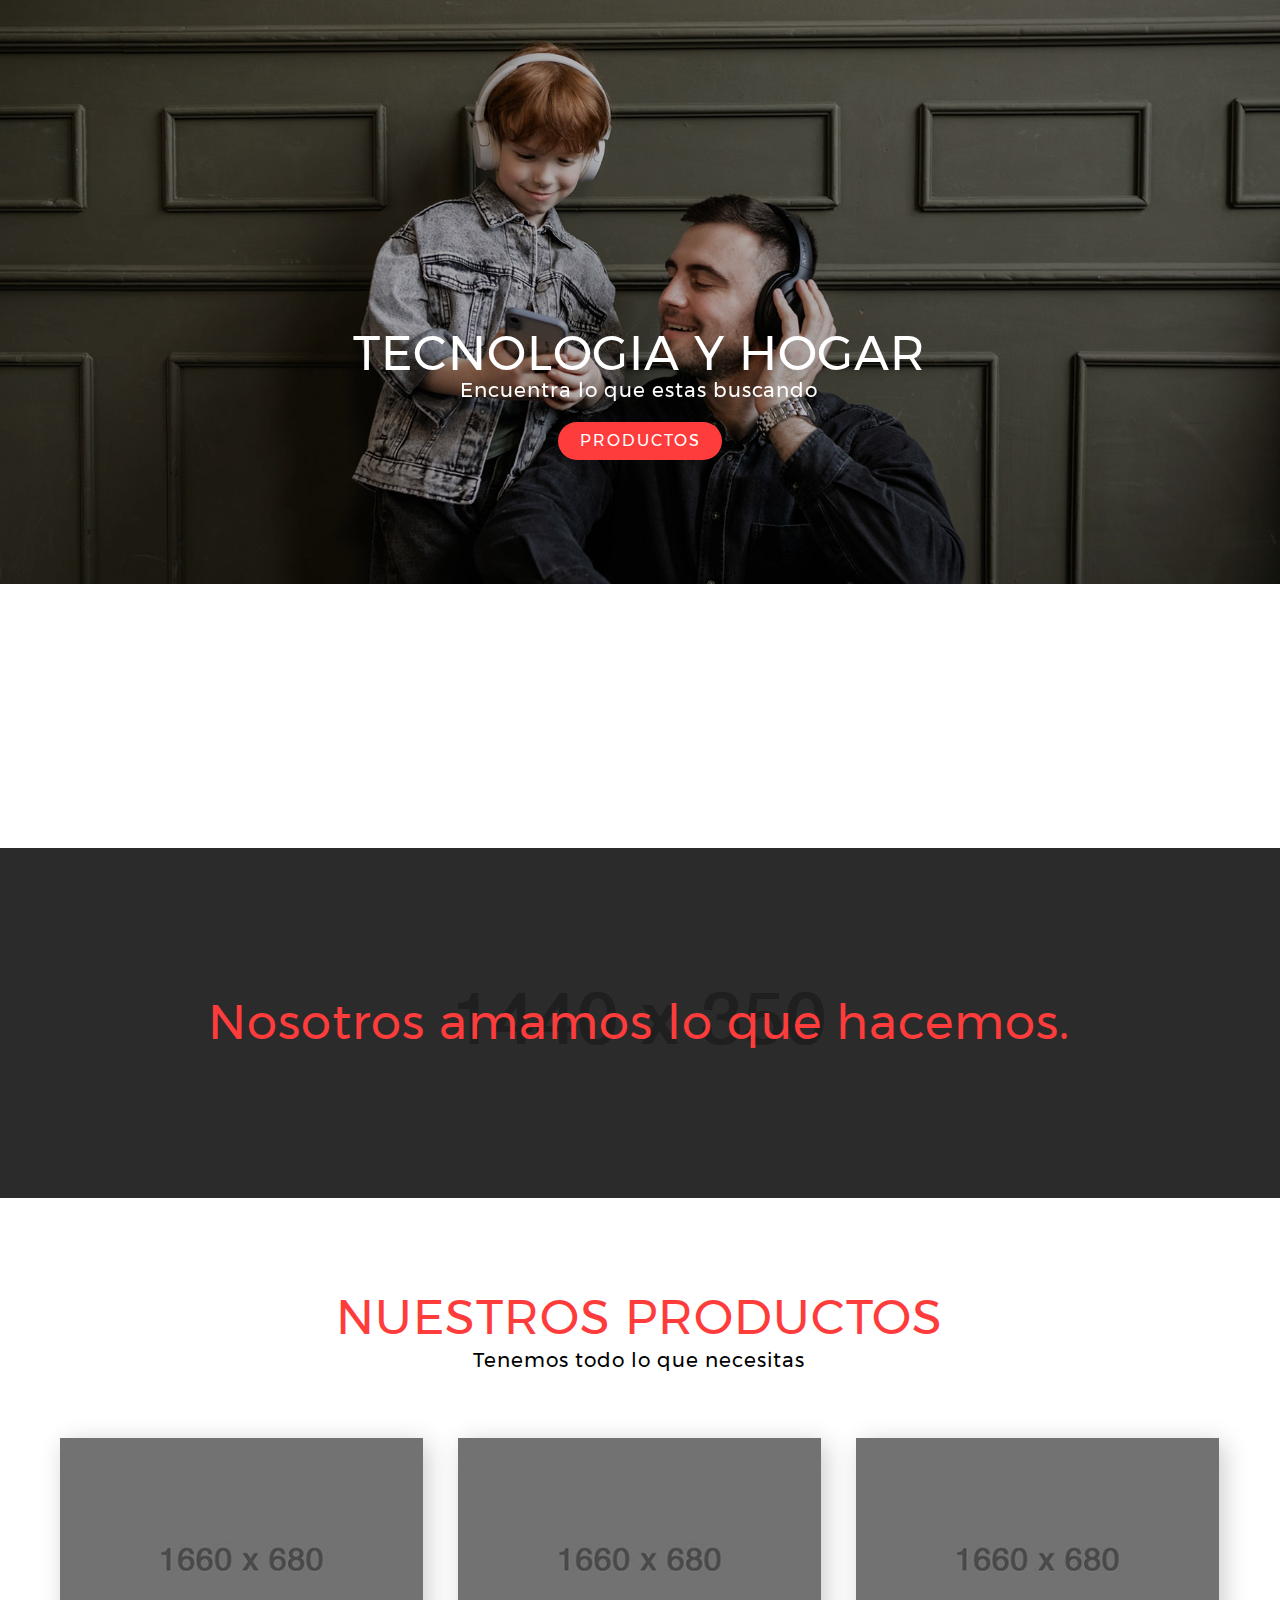
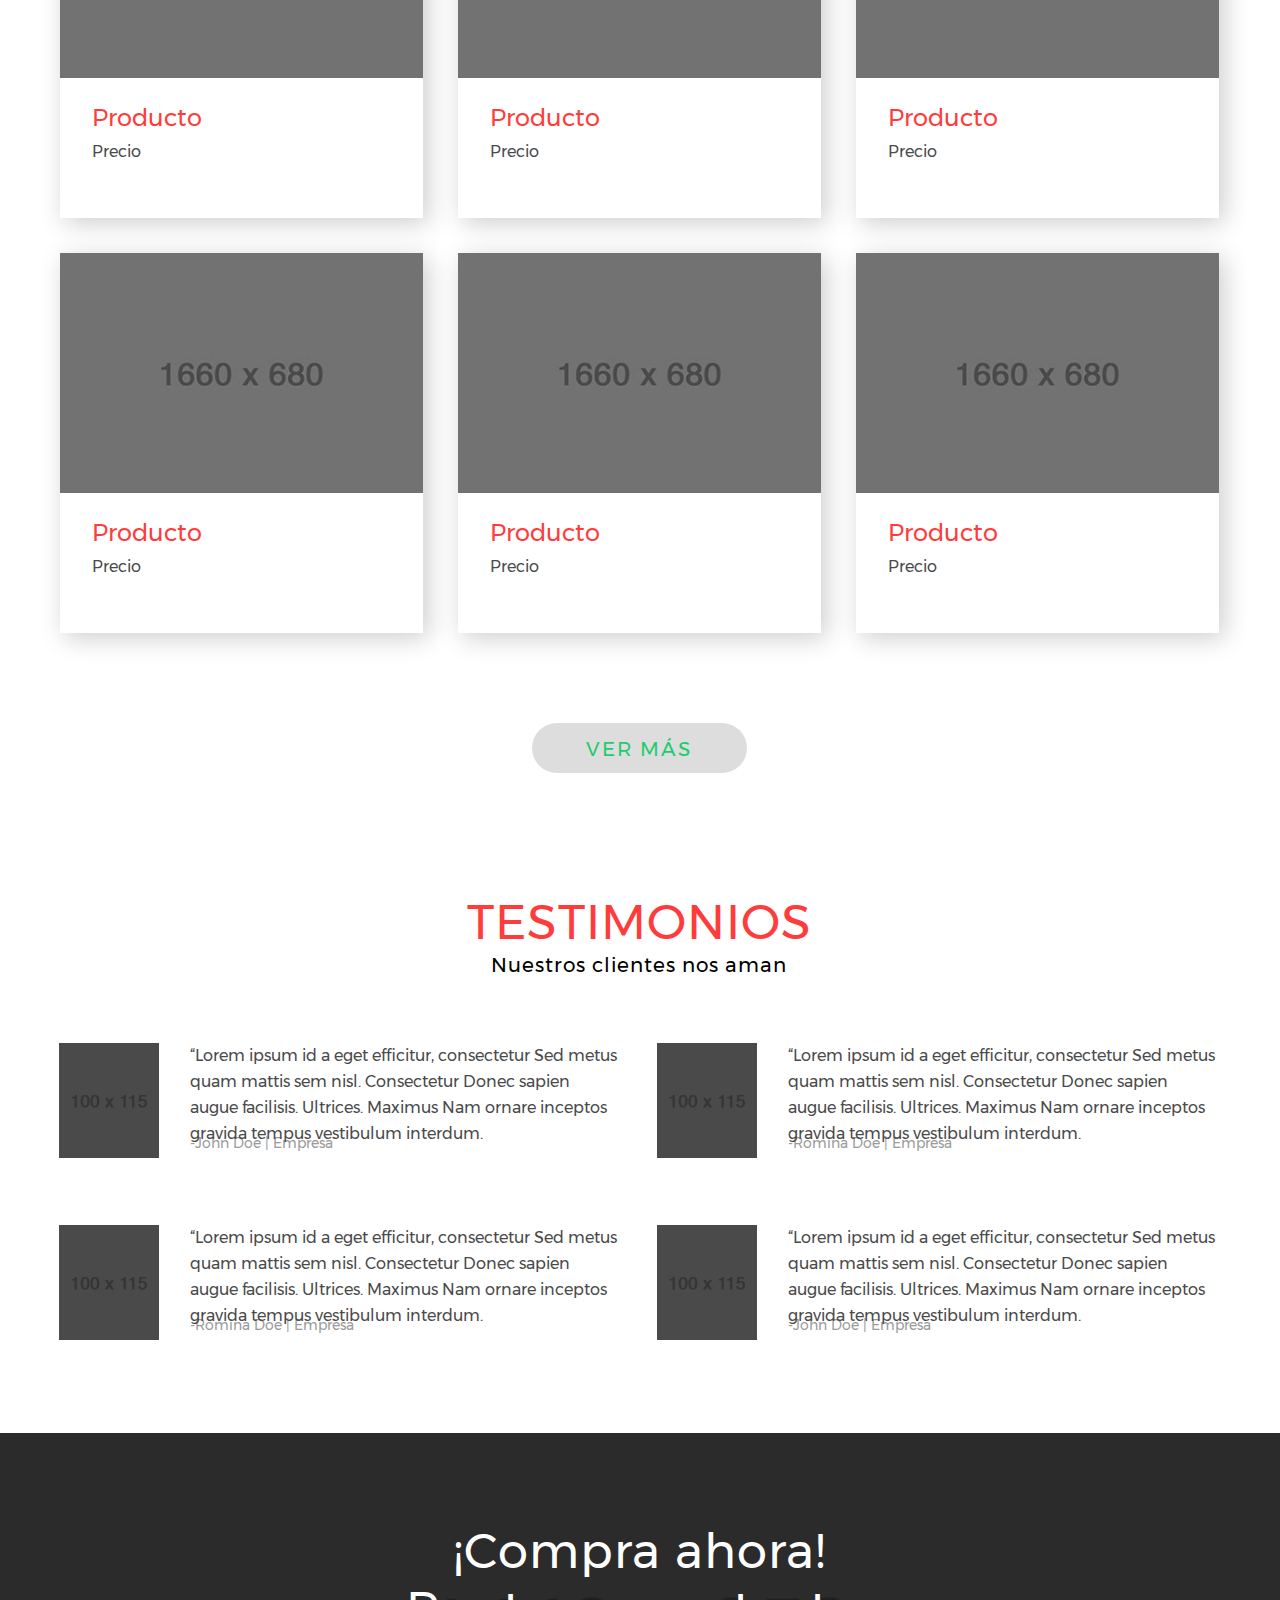
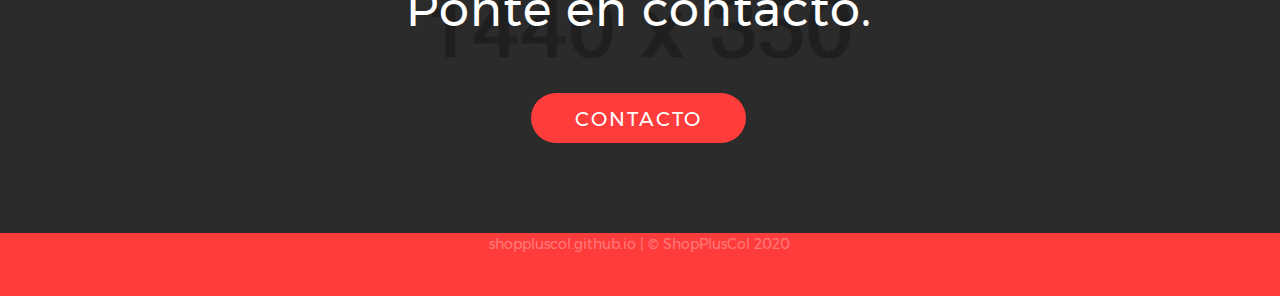
==== index.html @ c4026520 "ShopPlus commit" ====
<!DOCTYPE html>
<html class="nojs html css_verticalspacer" lang="es-ES">
 <head>

  <meta http-equiv="Content-type" content="text/html;charset=UTF-8"/>
  <meta name="generator" content="2018.1.1.386"/>
  <meta name="viewport" content="width=device-width, initial-scale=1.0"/>
  
  <script type="text/javascript">
   // Update the 'nojs'/'js' class on the html node
document.documentElement.className = document.documentElement.className.replace(/\bnojs\b/g, 'js');

// Check that all required assets are uploaded and up-to-date
if(typeof Muse == "undefined") window.Muse = {}; window.Muse.assets = {"required":["museutils.js", "museconfig.js", "jquery.musepolyfill.bgsize.js", "webpro.js", "musewpdisclosure.js", "jquery.musemenu.js", "jquery.watch.js", "require.js", "index.css"], "outOfDate":[]};
</script>
  
  <title>Inicio</title>
  <!-- CSS -->
  <link rel="stylesheet" type="text/css" href="css/site_global.css?crc=4291437473"/>
  <link rel="stylesheet" type="text/css" href="css/master_a-p_g_-maestra.css?crc=3869365087"/>
  <link rel="stylesheet" type="text/css" href="css/index.css?crc=198305508" id="pagesheet"/>
  <!-- JS includes -->
  <!--[if lt IE 9]>
  <script src="scripts/html5shiv.js?crc=4241844378" type="text/javascript"></script>
  <![endif]-->
    <!--/*

*/
-->
 </head>
 <body>

  <div class="clearfix borderbox" id="page"><!-- group -->
   <div class="browser_width" id="u1386-bw">
    <div class="museBGSize" id="u1386"><!-- simple frame --></div>
   </div>
   <div class="clearfix grpelem" id="ppaccordionu3549"><!-- column -->
    <div class="clearfix colelem" id="paccordionu3549"><!-- group -->
     <div class="accordion_wrapper grpelem" id="accordionu3549wrapper"><!-- vertical box -->
      <ul class="AccordionWidget clearfix" id="accordionu3549" data-visibility="changed" style="visibility:hidden"><!-- column -->
       <li class="AccordionPanel clearfix colelem" id="u3550"><!-- vertical box --><div class="AccordionPanelTab borderbox clearfix colelem" id="u3552-3"><!-- content --><div id="u3552-2"><p>&nbsp;</p></div></div><div class="AccordionPanelContent colelem" id="u3551"><!-- simple frame --></div></li>
      </ul>
     </div>
     <nav class="MenuBar clearfix grpelem" id="menuu3553"><!-- horizontal box -->
      <div class="MenuItemContainer clearfix grpelem" id="u3554"><!-- vertical box -->
       <a class="nonblock nontext MenuItem MenuItemWithSubMenu MuseMenuActive borderbox transition clearfix colelem" id="u3555" href="index.html"><!-- horizontal box --><div class="MenuItemLabel NoWrap clearfix grpelem" id="u3558-4"><!-- content --><p>Inicio</p></div></a>
      </div>
     </nav>
     <a class="nonblock nontext MuseLinkActive museBGSize grpelem" id="u3582" href="index.html" data-sizePolicy="fixed" data-pintopage="page_fixedLeft"><!-- simple frame --></a>
     <div class="browser_width grpelem" id="u1387-bw">
      <div id="u1387"><!-- simple frame --></div>
     </div>
     <div class="clearfix grpelem" id="u1388"><!-- group -->
      <div class="rounded-corners btn-servicios clearfix grpelem" id="u1389"><!-- group -->
       <div class="clearfix grpelem" id="u1390-4" data-sizePolicy="fixed" data-pintopage="page_fixedCenter"><!-- content -->
        <p>PRODUCTOS</p>
       </div>
      </div>
     </div>
     <div class="Tecnologia-y-hogar clearfix grpelem" id="u1391-4"><!-- content -->
      <h1>tecnologia y hogar</h1>
     </div>
     <div class="clearfix grpelem" id="u1392-4"><!-- content -->
      <p>Encuentra lo que estas buscando</p>
     </div>
     <div class="browser_width grpelem" id="u1457-bw">
      <div id="u1457"><!-- simple frame --></div>
     </div>
    </div>
    <div class="browser_width colelem" id="u1455-bw">
     <div class="museBGSize" id="u1455"><!-- group -->
      <div class="clearfix" id="u1455_align_to_page">
       <div class="h3-frase clearfix grpelem" id="u1456-4"><!-- content -->
        <h3>Nosotros amamos lo que hacemos.</h3>
       </div>
      </div>
     </div>
    </div>
    <div class="browser_width colelem" id="u1496-bw">
     <div id="u1496"><!-- column -->
      <div class="clearfix" id="u1496_align_to_page">
       <div class="h2-subtitulo clearfix colelem" id="u1497-4"><!-- content -->
        <h2>nuestros productos</h2>
       </div>
       <div class="clearfix colelem" id="u1498-4"><!-- content -->
        <p>Tenemos todo lo que necesitas</p>
       </div>
       <div class="clearfix colelem" id="pu1499"><!-- group -->
        <div class="shadow card transition clearfix grpelem" id="u1499"><!-- column -->
         <div class="position_content" id="u1499_position_content">
          <div class="museBGSize colelem" id="u1505"><!-- simple frame --></div>
          <div class="h3-titulo-servicios clearfix colelem" id="u1511-4"><!-- content -->
           <h3>Producto</h3>
          </div>
          <div class="parrafo clearfix colelem" id="u1517-4"><!-- content -->
           <p>Precio</p>
          </div>
         </div>
        </div>
        <div class="card transition shadow clearfix grpelem" id="u1501"><!-- column -->
         <div class="position_content" id="u1501_position_content">
          <div class="museBGSize colelem" id="u1507"><!-- simple frame --></div>
          <div class="h3-titulo-servicios clearfix colelem" id="u1513-4"><!-- content -->
           <h3>Producto</h3>
          </div>
          <div class="parrafo clearfix colelem" id="u1519-4"><!-- content -->
           <p>Precio</p>
          </div>
         </div>
        </div>
        <div class="card transition shadow clearfix grpelem" id="u1503"><!-- column -->
         <div class="position_content" id="u1503_position_content">
          <div class="museBGSize colelem" id="u1509"><!-- simple frame --></div>
          <div class="h3-titulo-servicios clearfix colelem" id="u1515-4"><!-- content -->
           <h3>Producto</h3>
          </div>
          <div class="parrafo clearfix colelem" id="u1521-4"><!-- content -->
           <p>Precio</p>
          </div>
         </div>
        </div>
       </div>
       <div class="clearfix colelem" id="pu1500"><!-- group -->
        <div class="card transition shadow clearfix grpelem" id="u1500"><!-- column -->
         <div class="position_content" id="u1500_position_content">
          <div class="museBGSize colelem" id="u1506"><!-- simple frame --></div>
          <div class="h3-titulo-servicios clearfix colelem" id="u1512-4"><!-- content -->
           <h3>Producto</h3>
          </div>
          <div class="parrafo clearfix colelem" id="u1518-4"><!-- content -->
           <p>Precio</p>
          </div>
         </div>
        </div>
        <div class="card transition shadow clearfix grpelem" id="u1502"><!-- column -->
         <div class="position_content" id="u1502_position_content">
          <div class="museBGSize colelem" id="u1508"><!-- simple frame --></div>
          <div class="h3-titulo-servicios clearfix colelem" id="u1514-4"><!-- content -->
           <h3>Producto</h3>
          </div>
          <div class="parrafo clearfix colelem" id="u1520-4"><!-- content -->
           <p>Precio</p>
          </div>
         </div>
        </div>
        <div class="card transition shadow clearfix grpelem" id="u1504"><!-- column -->
         <div class="position_content" id="u1504_position_content">
          <div class="museBGSize colelem" id="u1510"><!-- simple frame --></div>
          <div class="h3-titulo-servicios clearfix colelem" id="u1516-4"><!-- content -->
           <h3>Producto</h3>
          </div>
          <div class="parrafo clearfix colelem" id="u1522-4"><!-- content -->
           <p>Precio</p>
          </div>
         </div>
        </div>
       </div>
       <div class="clearfix colelem" id="u1523"><!-- group -->
        <div class="btn-servicios clearfix grpelem" id="u1524"><!-- group -->
         <div class="clearfix grpelem" id="u1525-4" data-sizePolicy="fixed" data-pintopage="page_fixedCenter"><!-- content -->
          <p>VER MÁS</p>
         </div>
        </div>
       </div>
      </div>
     </div>
    </div>
    <div class="browser_width colelem" id="u1807-bw">
     <div id="u1807"><!-- column -->
      <div class="clearfix" id="u1807_align_to_page">
       <div class="h2-subtitulo clearfix colelem" id="u1808-4"><!-- content -->
        <h2>testimonios</h2>
       </div>
       <div class="clearfix colelem" id="u1809-4"><!-- content -->
        <p>Nuestros clientes nos aman</p>
       </div>
       <div class="clearfix colelem" id="pu1810"><!-- group -->
        <div class="museBGSize grpelem" id="u1810" data-sizePolicy="fixed" data-pintopage="page_fluidx"><!-- simple frame --></div>
        <div class="museBGSize grpelem" id="u1812" data-sizePolicy="fixed" data-pintopage="page_fluidx"><!-- simple frame --></div>
        <div class="clearfix grpelem" id="u1814-4"><!-- content -->
         <p>-John Doe | Empresa</p>
        </div>
        <div class="clearfix grpelem" id="u1816-4"><!-- content -->
         <p>-Romina Doe | Empresa</p>
        </div>
        <div class="parrafo-italic clearfix grpelem" id="u1818-4"><!-- content -->
         <p>“Lorem ipsum id a eget efficitur, consectetur Sed metus quam mattis sem nisl. Consectetur Donec sapien augue facilisis. Ultrices. Maximus Nam ornare inceptos gravida tempus vestibulum interdum.</p>
        </div>
        <div class="parrafo-italic clearfix grpelem" id="u1820-4"><!-- content -->
         <p>“Lorem ipsum id a eget efficitur, consectetur Sed metus quam mattis sem nisl. Consectetur Donec sapien augue facilisis. Ultrices. Maximus Nam ornare inceptos gravida tempus vestibulum interdum.</p>
        </div>
       </div>
       <div class="clearfix colelem" id="pu1811"><!-- group -->
        <div class="museBGSize grpelem" id="u1811" data-sizePolicy="fixed" data-pintopage="page_fluidx"><!-- simple frame --></div>
        <div class="museBGSize grpelem" id="u1813" data-sizePolicy="fixed" data-pintopage="page_fluidx"><!-- simple frame --></div>
        <div class="clearfix grpelem" id="u1815-4"><!-- content -->
         <p>-Romina Doe | Empresa</p>
        </div>
        <div class="clearfix grpelem" id="u1817-4"><!-- content -->
         <p>-John Doe | Empresa</p>
        </div>
        <div class="parrafo-italic clearfix grpelem" id="u1819-4"><!-- content -->
         <p>“Lorem ipsum id a eget efficitur, consectetur Sed metus quam mattis sem nisl. Consectetur Donec sapien augue facilisis. Ultrices. Maximus Nam ornare inceptos gravida tempus vestibulum interdum.</p>
        </div>
        <div class="parrafo-italic clearfix grpelem" id="u1821-4"><!-- content -->
         <p>“Lorem ipsum id a eget efficitur, consectetur Sed metus quam mattis sem nisl. Consectetur Donec sapien augue facilisis. Ultrices. Maximus Nam ornare inceptos gravida tempus vestibulum interdum.</p>
        </div>
       </div>
      </div>
     </div>
    </div>
    <div class="browser_width colelem" id="u1802-bw">
     <div class="museBGSize" id="u1802"><!-- column -->
      <div class="clearfix" id="u1802_align_to_page">
       <div class="h3-frase-2 clearfix colelem" id="u1803-6"><!-- content -->
        <h3>¡Compra ahora!</h3>
        <h3>Ponte en contacto.</h3>
       </div>
       <div class="clearfix colelem" id="u1804"><!-- group -->
        <div class="btn-servicios clearfix grpelem" id="u1805"><!-- group -->
         <div class="clearfix grpelem" id="u1806-4" data-sizePolicy="fixed" data-pintopage="page_fixedCenter"><!-- content -->
          <p>CONTACTO</p>
         </div>
        </div>
       </div>
      </div>
     </div>
    </div>
   </div>
   <div class="verticalspacer" data-offset-top="3433" data-content-above-spacer="3432" data-content-below-spacer="61" data-sizePolicy="fixed" data-pintopage="page_fixedLeft"></div>
   <div class="browser_width grpelem" id="u3514-bw">
    <div id="u3514"><!-- group -->
     <div class="clearfix" id="u3514_align_to_page">
      <nav class="MenuBar clearfix grpelem" id="menuu3515" data-sizePolicy="fixed" data-pintopage="page_fixedCenter"><!-- horizontal box -->
       <div class="MenuItemContainer clearfix grpelem" id="u3523"><!-- vertical box -->
        <a class="nonblock nontext MenuItem MenuItemWithSubMenu MuseMenuActive transition clearfix colelem" id="u3526" href="index.html"><!-- horizontal box --><div class="MenuItemLabel NoWrap clearfix grpelem" id="u3528-4" data-sizePolicy="fixed" data-pintopage="page_fixedLeft"><!-- content --><p>Inicio</p></div></a>
       </div>
      </nav>
      <div class="clearfix grpelem" id="ppu3544"><!-- column -->
       <div class="clearfix colelem" id="pu3544"><!-- group -->
        <a class="nonblock nontext clip_frame grpelem" id="u3544" href="https://www.facebook.com/Shoppluscol-107122628234303/" target="_blank" data-sizePolicy="fixed" data-pintopage="page_fixedCenter" data-leftAdjustmentDoneBy="pu3544"><!-- svg --><img class="svg" id="u3545" src="images/icon-fb.svg?crc=425697486" width="35" height="35" alt="" data-mu-svgfallback="images/icon-fb_poster_.png?crc=3840217340"/></a>
        <a class="nonblock nontext clip_frame grpelem" id="u3546" href="https://www.instagram.com/shoppluscol/" target="_blank" data-sizePolicy="fixed" data-pintopage="page_fixedCenter" data-leftAdjustmentDoneBy="pu3544"><!-- svg --><img class="svg" id="u3547" src="images/icon-ig.svg?crc=515773745" width="35" height="35" alt="" data-mu-svgfallback="images/icon-ig_poster_.png?crc=3976674464"/></a>
       </div>
       <a class="nonblock nontext clearfix colelem" id="u3548-4" href="https://shoppluscol.github.io/" data-sizePolicy="fixed" data-pintopage="page_fixedCenter" data-leftAdjustmentDoneBy="ppu3544"><!-- content --><p>shoppluscol.github.io | © ShopPlusCol 2020</p></a>
      </div>
     </div>
    </div>
   </div>
  </div>
  <!-- Other scripts -->
  <script type="text/javascript">
   // Decide whether to suppress missing file error or not based on preference setting
var suppressMissingFileError = false
</script>
  <script type="text/javascript">
   window.Muse.assets.check=function(c){if(!window.Muse.assets.checked){window.Muse.assets.checked=!0;var b={},d=function(a,b){if(window.getComputedStyle){var c=window.getComputedStyle(a,null);return c&&c.getPropertyValue(b)||c&&c[b]||""}if(document.documentElement.currentStyle)return(c=a.currentStyle)&&c[b]||a.style&&a.style[b]||"";return""},a=function(a){if(a.match(/^rgb/))return a=a.replace(/\s+/g,"").match(/([\d\,]+)/gi)[0].split(","),(parseInt(a[0])<<16)+(parseInt(a[1])<<8)+parseInt(a[2]);if(a.match(/^\#/))return parseInt(a.substr(1),
16);return 0},f=function(f){for(var g=document.getElementsByTagName("link"),j=0;j<g.length;j++)if("text/css"==g[j].type){var l=(g[j].href||"").match(/\/?css\/([\w\-]+\.css)\?crc=(\d+)/);if(!l||!l[1]||!l[2])break;b[l[1]]=l[2]}g=document.createElement("div");g.className="version";g.style.cssText="display:none; width:1px; height:1px;";document.getElementsByTagName("body")[0].appendChild(g);for(j=0;j<Muse.assets.required.length;){var l=Muse.assets.required[j],k=l.match(/([\w\-\.]+)\.(\w+)$/),i=k&&k[1]?
k[1]:null,k=k&&k[2]?k[2]:null;switch(k.toLowerCase()){case "css":i=i.replace(/\W/gi,"_").replace(/^([^a-z])/gi,"_$1");g.className+=" "+i;i=a(d(g,"color"));k=a(d(g,"backgroundColor"));i!=0||k!=0?(Muse.assets.required.splice(j,1),"undefined"!=typeof b[l]&&(i!=b[l]>>>24||k!=(b[l]&16777215))&&Muse.assets.outOfDate.push(l)):j++;g.className="version";break;case "js":j++;break;default:throw Error("Unsupported file type: "+k);}}c?c().jquery!="1.8.3"&&Muse.assets.outOfDate.push("jquery-1.8.3.min.js"):Muse.assets.required.push("jquery-1.8.3.min.js");
g.parentNode.removeChild(g);if(Muse.assets.outOfDate.length||Muse.assets.required.length)g="Puede que determinados archivos falten en el servidor o sean incorrectos. Limpie la cache del navegador e inténtelo de nuevo. Si el problema persiste, póngase en contacto con el administrador del sitio web.",f&&Muse.assets.outOfDate.length&&(g+="\nOut of date: "+Muse.assets.outOfDate.join(",")),f&&Muse.assets.required.length&&(g+="\nMissing: "+Muse.assets.required.join(",")),suppressMissingFileError?(g+="\nUse SuppressMissingFileError key in AppPrefs.xml to show missing file error pop up.",console.log(g)):alert(g)};location&&location.search&&location.search.match&&location.search.match(/muse_debug/gi)?
setTimeout(function(){f(!0)},5E3):f()}};
var muse_init=function(){require.config({baseUrl:""});require(["jquery","museutils","whatinput","jquery.musepolyfill.bgsize","webpro","musewpdisclosure","jquery.musemenu","jquery.watch"],function(c){var $ = c;$(document).ready(function(){try{
window.Muse.assets.check($);/* body */
Muse.Utils.transformMarkupToFixBrowserProblemsPreInit();/* body */
Muse.Utils.prepHyperlinks(true);/* body */
Muse.Utils.resizeHeight('.browser_width');/* resize height */
Muse.Utils.requestAnimationFrame(function() { $('body').addClass('initialized'); });/* mark body as initialized */
Muse.Utils.makeButtonsVisibleAfterSettingMinWidth();/* body */
Muse.Utils.initWidget('#accordionu3549', ['#bp_infinity'], function(elem) { return new WebPro.Widget.Accordion(elem, {canCloseAll:true,defaultIndex:0}); });/* #accordionu3549 */
Muse.Utils.initWidget('.MenuBar', ['#bp_infinity'], function(elem) { return $(elem).museMenu(); });/* unifiedNavBar */
Muse.Utils.fullPage('#page');/* 100% height page */
Muse.Utils.showWidgetsWhenReady();/* body */
Muse.Utils.transformMarkupToFixBrowserProblems();/* body */
}catch(b){if(b&&"function"==typeof b.notify?b.notify():Muse.Assert.fail("Error calling selector function: "+b),false)throw b;}})})};

</script>
  <!-- RequireJS script -->
  <script src="scripts/require.js?crc=4177726516" type="text/javascript" async data-main="scripts/museconfig.js?crc=3936894949" onload="if (requirejs) requirejs.onError = function(requireType, requireModule) { if (requireType && requireType.toString && requireType.toString().indexOf && 0 <= requireType.toString().indexOf('#scripterror')) window.Muse.assets.check(); }" onerror="window.Muse.assets.check();"></script>
   </body>
</html>
---- css/site_global.css ----
html{min-height:100%;min-width:100%;-ms-text-size-adjust:none;}body,div,dl,dt,dd,ul,ol,li,nav,h1,h2,h3,h4,h5,h6,pre,code,form,fieldset,legend,input,button,textarea,p,blockquote,th,td,a{margin:0px;padding:0px;border-width:0px;border-style:solid;border-color:transparent;-webkit-transform-origin:left top;-ms-transform-origin:left top;-o-transform-origin:left top;transform-origin:left top;background-repeat:no-repeat;}button.submit-btn{-moz-box-sizing:content-box;-webkit-box-sizing:content-box;box-sizing:content-box;}.transition{-webkit-transition-property:background-image,background-position,background-color,border-color,border-radius,color,font-size,font-style,font-weight,letter-spacing,line-height,text-align,box-shadow,text-shadow,opacity;transition-property:background-image,background-position,background-color,border-color,border-radius,color,font-size,font-style,font-weight,letter-spacing,line-height,text-align,box-shadow,text-shadow,opacity;}.transition *{-webkit-transition:inherit;transition:inherit;}table{border-collapse:collapse;border-spacing:0px;}fieldset,img{border:0px;border-style:solid;-webkit-transform-origin:left top;-ms-transform-origin:left top;-o-transform-origin:left top;transform-origin:left top;}address,caption,cite,code,dfn,em,strong,th,var,optgroup{font-style:inherit;font-weight:inherit;}del,ins{text-decoration:none;}li{list-style:none;}caption,th{text-align:left;}h1,h2,h3,h4,h5,h6{font-size:100%;font-weight:inherit;}input,button,textarea,select,optgroup,option{font-family:inherit;font-size:inherit;font-style:inherit;font-weight:inherit;}.form-grp input,.form-grp textarea{-webkit-appearance:none;-webkit-border-radius:0;}body{font-family:Arial, Helvetica Neue, Helvetica, sans-serif;text-align:left;font-size:14px;line-height:17px;word-wrap:break-word;text-rendering:optimizeLegibility;-moz-font-feature-settings:'liga';-ms-font-feature-settings:'liga';-webkit-font-feature-settings:'liga';font-feature-settings:'liga';}a:link{color:#0000FF;text-decoration:underline;}a:visited{color:#800080;text-decoration:underline;}a:hover{color:#0000FF;text-decoration:underline;}a:active{color:#EE0000;text-decoration:underline;}a.nontext{color:black;text-decoration:none;font-style:normal;font-weight:normal;}.normal_text{color:#000000;direction:ltr;font-family:Arial, Helvetica Neue, Helvetica, sans-serif;font-size:14px;font-style:normal;font-weight:normal;letter-spacing:0px;line-height:17px;text-align:left;text-decoration:none;text-indent:0px;text-transform:none;vertical-align:0px;padding:0px;}.h2-subtitulo{color:#0335B8;font-family:proxima-nova, sans-serif;font-size:48px;font-weight:700;letter-spacing:1px;text-align:center;text-transform:uppercase;padding:0px;}.Tecnologia-y-hogar{color:#D1FFC7;font-family:proxima-nova, sans-serif;font-size:48px;font-weight:700;letter-spacing:1px;text-align:center;text-transform:uppercase;padding:0px;}.parrafo{color:#4A4A4A;font-family:roboto-condensed, sans-serif;font-size:16px;font-weight:400;line-height:26px;padding:0px;}.parrafo-italic{color:#4A4A4A;font-family:roboto-condensed, sans-serif;font-size:16px;font-style:italic;font-weight:400;line-height:26px;padding:0px;}.h3-titulo-servicios{color:#1FCC6B;font-family:proxima-nova, sans-serif;font-size:24px;font-weight:700;text-align:left;padding:0px;}.h3-frase-2{color:#0335B8;font-family:proxima-nova, sans-serif;font-size:48px;font-weight:700;letter-spacing:1px;text-align:center;padding:0px;}.h3-frase{color:#1FCC6B;font-family:proxima-nova, sans-serif;font-size:48px;font-weight:700;letter-spacing:1px;text-align:center;padding:0px;}.list0 li:before{position:absolute;right:100%;letter-spacing:0px;text-decoration:none;font-weight:normal;font-style:normal;}.rtl-list li:before{right:auto;left:100%;}.nls-None > li:before,.nls-None .list3 > li:before,.nls-None .list6 > li:before{margin-right:6px;content:'•';}.nls-None .list1 > li:before,.nls-None .list4 > li:before,.nls-None .list7 > li:before{margin-right:6px;content:'○';}.nls-None,.nls-None .list1,.nls-None .list2,.nls-None .list3,.nls-None .list4,.nls-None .list5,.nls-None .list6,.nls-None .list7,.nls-None .list8{padding-left:34px;}.nls-None.rtl-list,.nls-None .list1.rtl-list,.nls-None .list2.rtl-list,.nls-None .list3.rtl-list,.nls-None .list4.rtl-list,.nls-None .list5.rtl-list,.nls-None .list6.rtl-list,.nls-None .list7.rtl-list,.nls-None .list8.rtl-list{padding-left:0px;padding-right:34px;}.nls-None .list2 > li:before,.nls-None .list5 > li:before,.nls-None .list8 > li:before{margin-right:6px;content:'-';}.nls-None.rtl-list > li:before,.nls-None .list1.rtl-list > li:before,.nls-None .list2.rtl-list > li:before,.nls-None .list3.rtl-list > li:before,.nls-None .list4.rtl-list > li:before,.nls-None .list5.rtl-list > li:before,.nls-None .list6.rtl-list > li:before,.nls-None .list7.rtl-list > li:before,.nls-None .list8.rtl-list > li:before{margin-right:0px;margin-left:6px;}.TabbedPanelsTab{white-space:nowrap;}.MenuBar .MenuBarView,.MenuBar .SubMenuView{display:block;list-style:none;}.MenuBar .SubMenu{display:none;position:absolute;}.NoWrap{white-space:nowrap;word-wrap:normal;}.rootelem{margin-left:auto;margin-right:auto;}.colelem{display:inline;float:left;clear:both;}.clearfix:after{content:"\0020";visibility:hidden;display:block;height:0px;clear:both;}*:first-child+html .clearfix{zoom:1;}.clip_frame{overflow:hidden;}.popup_anchor{position:relative;width:0px;height:0px;}.allow_click_through *{pointer-events:auto;}.popup_element{z-index:100000;}.svg{display:block;vertical-align:top;}span.wrap{content:'';clear:left;display:block;}span.actAsInlineDiv{display:inline-block;}.position_content,.excludeFromNormalFlow{float:left;}.preload_images{position:absolute;overflow:hidden;left:-9999px;top:-9999px;height:1px;width:1px;}.preload{height:1px;width:1px;}.animateStates{-webkit-transition:0.3s ease-in-out;-moz-transition:0.3s ease-in-out;-o-transition:0.3s ease-in-out;transition:0.3s ease-in-out;}[data-whatinput="mouse"] *:focus,[data-whatinput="touch"] *:focus,input:focus,textarea:focus{outline:none;}textarea{resize:none;overflow:auto;}.allow_click_through,.fld-prompt{pointer-events:none;}.wrapped-input{position:absolute;top:0px;left:0px;background:transparent;border:none;}.submit-btn{z-index:50000;cursor:pointer;}.anchor_item{width:22px;height:18px;}.MenuBar .SubMenuVisible,.MenuBarVertical .SubMenuVisible,.MenuBar .SubMenu .SubMenuVisible,.popup_element.Active,span.actAsPara,.actAsDiv,a.nonblock.nontext,img.block{display:block;}.widget_invisible,.js .invi,.js .mse_pre_init{visibility:hidden;}.ose_ei{visibility:hidden;z-index:0;}.no_vert_scroll{overflow-y:hidden;}.always_vert_scroll{overflow-y:scroll;}.always_horz_scroll{overflow-x:scroll;}.fullscreen{overflow:hidden;left:0px;top:0px;position:fixed;height:100%;width:100%;-moz-box-sizing:border-box;-webkit-box-sizing:border-box;-ms-box-sizing:border-box;box-sizing:border-box;}.fullwidth{position:absolute;}.borderbox{-moz-box-sizing:border-box;-webkit-box-sizing:border-box;-ms-box-sizing:border-box;box-sizing:border-box;}.scroll_wrapper{position:absolute;overflow:auto;left:0px;right:0px;top:0px;bottom:0px;padding-top:0px;padding-bottom:0px;margin-top:0px;margin-bottom:0px;}.browser_width > *{position:absolute;left:0px;right:0px;}.grpelem,.accordion_wrapper{display:inline;float:left;}.fld-checkbox input[type=checkbox],.fld-radiobutton input[type=radio]{position:absolute;overflow:hidden;clip:rect(0px, 0px, 0px, 0px);height:1px;width:1px;margin:-1px;padding:0px;border:0px;}.fld-checkbox input[type=checkbox] + label,.fld-radiobutton input[type=radio] + label{display:inline-block;background-repeat:no-repeat;cursor:pointer;float:left;width:100%;height:100%;}.pointer_cursor,.fld-recaptcha-mode,.fld-recaptcha-refresh,.fld-recaptcha-help{cursor:pointer;}p,h1,h2,h3,h4,h5,h6,ol,ul,span.actAsPara{max-height:1000000px;}.superscript{vertical-align:super;font-size:66%;line-height:0px;}.subscript{vertical-align:sub;font-size:66%;line-height:0px;}.horizontalSlideShow{-ms-touch-action:pan-y;touch-action:pan-y;}.verticalSlideShow{-ms-touch-action:pan-x;touch-action:pan-x;}.colelem100,.verticalspacer{clear:both;}.list0 li,.MenuBar .MenuItemContainer,.SlideShowContentPanel .fullscreen img,.css_verticalspacer .verticalspacer{position:relative;}.popup_element.Inactive,.js .disn,.js .an_invi,.hidden,.breakpoint{display:none;}#muse_css_mq{position:absolute;display:none;background-color:#FFFFFE;}.fluid_height_spacer{width:0.01px;}.muse_check_css{display:none;position:fixed;}@media screen and (-webkit-min-device-pixel-ratio:0){body{text-rendering:auto;}}
---- css/master_a-p_g_-maestra.css ----
#u3552-3{border-width:0px;border-color:transparent;opacity:1;-ms-filter:"progid:DXImageTransform.Microsoft.Alpha(Opacity=100)";filter:alpha(opacity=100);background:transparent url("../images/icon-menu.svg?crc=39803141") no-repeat right center;background-size:36px 24px;}#u3552-3:hover{opacity:1;-ms-filter:"progid:DXImageTransform.Microsoft.Alpha(Opacity=100)";filter:alpha(opacity=100);background:transparent url("../images/icon-menu.svg?crc=39803141") no-repeat right center;background-size:36px 24px;}#u3552-3:active{opacity:1;-ms-filter:"progid:DXImageTransform.Microsoft.Alpha(Opacity=100)";filter:alpha(opacity=100);background:transparent url("../images/icon-menu.svg?crc=39803141") no-repeat right center;background-size:36px 24px;}#u3552-3.AccordionPanelTabOpen{opacity:1;-ms-filter:"progid:DXImageTransform.Microsoft.Alpha(Opacity=100)";filter:alpha(opacity=100);background:transparent url("../images/icon-cerrar.svg?crc=3979695559") no-repeat right center;background-size:29px 29px;}#u3552-3.AccordionPanelTabOpen p{color:#4F4F4F;visibility:inherit;font-family:'__Montserrat_5';font-weight:400;font-style:normal;}.nosvg #u3552-3,.nosvg #u3552-3:hover,.nosvg #u3552-3:active{background-image:url('../images/icon-menu_poster_u3939.png?crc=507061211');}.nosvg #u3552-3.AccordionPanelTabOpen{background-image:url('../images/icon-cerrar_poster_u3942.png?crc=3849048681');}#u3552-2{line-height:14px;color:#999999;font-family:Georgia, Palatino, Palatino Linotype, Times, Times New Roman, serif;}#u3555{-webkit-transition-duration:1s;-webkit-transition-delay:0s;-webkit-transition-timing-function:ease;transition-duration:1s;transition-delay:0s;transition-timing-function:ease;background-image:url("../images/blank.gif?crc=4208392903");background-color:transparent;}#u3550,#u3554,#u3555:active{background-color:transparent;}#u3558-4{border-width:0px;border-color:transparent;background-color:transparent;text-transform:uppercase;text-align:center;font-size:20px;color:#FFFFFF;letter-spacing:1px;line-height:24px;font-family:'__Montserrat_5';font-weight:400;}#u3555:hover #u3558-4 p{color:#1FCC6B;visibility:inherit;}#u3555:active #u3558-4 p{color:#1FCC6B;visibility:inherit;}.AccordionPanelTab,.MenuItem{cursor:pointer;}#u3582{opacity:1;-ms-filter:"progid:DXImageTransform.Microsoft.Alpha(Opacity=100)";filter:alpha(opacity=100);background:transparent url("../images/logo%20shoppluscol%20negativo%20alta%20resulucion.png?crc=4217746927") no-repeat left center;background-size:contain;}#u3514{background-color:#FF3C3C;}#u3514_align_to_page{max-width:1200px;}#accordionu3549,#menuu3553,#menuu3515{border-width:0px;border-color:transparent;background-color:transparent;}#u3523{background-color:transparent;}#u3526{-webkit-transition-duration:1s;-webkit-transition-delay:0s;-webkit-transition-timing-function:ease;transition-duration:1s;transition-delay:0s;transition-timing-function:ease;background-image:url("../images/blank.gif?crc=4208392903");background-color:transparent;}#u3528-4{border-width:0px;border-color:transparent;background-color:transparent;text-transform:uppercase;text-align:center;font-size:16px;color:#FFFFFF;letter-spacing:1px;line-height:19px;font-family:'__Montserrat_5';font-weight:400;}#u3555.MuseMenuActive #u3558-4 p,#u3526:hover #u3528-4 p{color:#1FCC6B;visibility:inherit;}#u3526.MuseMenuActive #u3528-4 p{color:#FFFFFF;visibility:inherit;}#u3544,#u3546{background-color:transparent;opacity:0.3;-ms-filter:"progid:DXImageTransform.Microsoft.Alpha(Opacity=30)";filter:alpha(opacity=30);}#u3545,#u3547{display:block;}#u3548-4{background-color:transparent;opacity:0.3;-ms-filter:"progid:DXImageTransform.Microsoft.Alpha(Opacity=30)";filter:alpha(opacity=30);color:#FFFFFF;text-align:center;font-family:'__Montserrat_5';font-weight:400;}
---- css/index.css ----
/*

*/
.version.index{color:#00000B;background-color:#D1E6E4;}#page{z-index:1;min-height:500px;background-image:none;border-width:0px;border-color:#000000;background-color:transparent;width:100%;max-width:1200px;margin-left:auto;margin-right:auto;}#u1386{z-index:32;height:730px;border-width:0px;opacity:1;-ms-filter:"progid:DXImageTransform.Microsoft.Alpha(Opacity=100)";filter:alpha(opacity=100);position:fixed;top:0px;background:#0335B8 url("../images/pexels-alena-darmel-7322198.jpg?crc=453566642") no-repeat center center;background-size:cover;}#u1386-bw{z-index:32;}#ppaccordionu3549{z-index:0;margin-right:-10000px;width:100%;}#paccordionu3549{z-index:18;width:100%;}#accordionu3549wrapper{min-height:53px;z-index:18;position:relative;margin-right:-10000px;margin-top:20px;width:56.59%;left:0%;margin-left:41.76%;}#accordionu3549{z-index:18;width:100%;position:relative;}#u3550{z-index:19;position:relative;width:100%;}#u3552-3{z-index:20;min-height:48px;padding-top:10px;padding-bottom:10px;position:relative;width:100%;}#u3552-3:hover{padding-top:10px;padding-bottom:10px;min-height:48px;width:100%;margin:0px 0px 0px 0%;}#u3552-3:active{padding-top:10px;padding-bottom:10px;min-height:48px;width:100%;margin:0px 0px 0px 0%;}#u3552-3.AccordionPanelTabOpen{padding-top:10px;padding-bottom:10px;min-height:48px;width:100%;margin:0px 0px 0px 0%;}#u3552-2{margin-left:10px;}#u3551{z-index:23;height:5px;position:relative;width:100%;}.ie #u3551{background-color:#FFFFFF;opacity:0.01;-ms-filter:"progid:DXImageTransform.Microsoft.Alpha(Opacity=1)";filter:alpha(opacity=1);}#menuu3553{z-index:24;position:relative;margin-right:-10000px;margin-top:20px;width:51.17%;left:41.76%;margin-left:0%;}#u3554{min-height:48px;position:relative;margin-right:-10000px;width:100%;}#u3555{padding-bottom:24px;position:relative;width:100%;}#u3555:hover{min-height:0px;width:100%;margin:0px 0px 0px 0%;}#u3555:active{min-height:0px;width:100%;margin:0px 0px 0px 0%;}#u3555.MuseMenuActive{min-height:0px;width:100%;margin:0px 0px 0px 0%;}#u3558-4{min-height:24px;position:relative;margin-right:-10000px;top:12px;width:100%;}#u3555:hover #u3558-4{padding-top:0px;padding-bottom:0px;min-height:24px;width:100%;margin:0px -10000px 0px 0%;}#u3555:active #u3558-4{padding-top:0px;padding-bottom:0px;min-height:24px;width:100%;margin:0px -10000px 0px 0%;}#u3555.MuseMenuActive #u3558-4{padding-top:0px;padding-bottom:0px;min-height:24px;width:100%;margin:0px -10000px 0px 0%;}#u3582{z-index:31;width:164px;height:48px;position:relative;margin-right:-10000px;margin-top:20px;left:20px;margin-left:0px;}#u1387{z-index:33;height:730px;background-color:#000000;opacity:0.26;-ms-filter:"progid:DXImageTransform.Microsoft.Alpha(Opacity=26)";filter:alpha(opacity=26);}.js body{visibility:hidden;}.js body.initialized{visibility:visible;}#u1387-bw{z-index:33;height:730px;left:0px;margin-left:0px;}#u1388{z-index:34;width:164px;border-width:0px;border-color:transparent;background-color:transparent;position:relative;margin-right:-10000px;margin-top:422px;margin-left:50%;left:-82px;}#u1389{z-index:35;width:164px;background-color:#FF3C3C;padding-bottom:9px;position:relative;margin-right:-10000px;margin-left:50%;left:-82px;}#u1389:hover{background-color:#00A449;width:164px;min-height:0px;left:-82px;margin:0px -10000px 0px 50%;}.btn-servicios{border-width:0px;-webkit-transition-duration:1s;-webkit-transition-delay:0s;-webkit-transition-timing-function:ease;-webkit-transition-property:background-image,background-position,background-color,border-color,border-radius,color,font-size,font-style,font-weight,letter-spacing,line-height,text-align,box-shadow,text-shadow,opacity;transition-duration:1s;transition-delay:0s;transition-timing-function:ease;transition-property:background-image,background-position,background-color,border-color,border-radius,color,font-size,font-style,font-weight,letter-spacing,line-height,text-align,box-shadow,text-shadow,opacity;border-color:#000000;background-color:#1FCC6B;border-radius:50px;}#u1390-4{z-index:36;width:164px;min-height:20px;background-color:transparent;text-align:center;font-size:16px;color:#FFFFFF;letter-spacing:2px;line-height:19px;font-family:'__Montserrat_5';font-weight:400;position:relative;margin-right:-10000px;margin-top:9px;margin-left:50%;left:-82px;}#u1391-4{z-index:40;min-height:69px;background-color:transparent;color:#FFFFFF;line-height:58px;font-family:'__Montserrat_5';font-weight:400;position:relative;margin-right:-10000px;margin-top:324px;width:96.67%;left:1.59%;margin-left:0%;}#u1392-4{z-index:44;min-height:30px;background-color:transparent;text-align:center;font-size:20px;color:#FFFFFF;letter-spacing:1px;line-height:24px;font-family:'__Montserrat_5';font-weight:400;position:relative;margin-right:-10000px;margin-top:378px;width:96.67%;left:1.59%;margin-left:0%;}#u1457{z-index:53;height:264px;background-color:#FFFFFF;}#u1457-bw{z-index:53;margin-top:584px;height:264px;left:0px;margin-left:0px;}#u1455{z-index:48;min-height:205px;opacity:1;-ms-filter:"progid:DXImageTransform.Microsoft.Alpha(Opacity=100)";filter:alpha(opacity=100);padding-bottom:145px;background:#DDDDDD url("../images/separador-img-1.jpg?crc=265519590") no-repeat center center;background-size:cover;}#u1455_align_to_page{margin-left:auto;margin-right:auto;position:relative;max-width:1200px;}#u1456-4{z-index:49;min-height:60px;background-color:transparent;color:#FF3C3C;line-height:58px;font-family:'__Montserrat_5';font-weight:400;position:relative;margin-right:-10000px;margin-top:145px;width:96.67%;left:1.59%;}#u1455-bw{z-index:48;min-height:205px;left:0px;margin-left:0px;}#u1496{z-index:54;min-height:1234.9999999999982px;background-color:#FFFFFF;padding-bottom:0px;}#u1496_align_to_page{margin-left:auto;margin-right:auto;position:relative;max-width:1200px;padding-top:90px;padding-bottom:60px;}#u1497-4{z-index:55;min-height:60px;background-color:transparent;color:#FF3C3C;line-height:58px;font-family:'__Montserrat_5';font-weight:400;position:relative;width:96.67%;left:1.59%;}#u1498-4{z-index:59;min-height:30px;background-color:transparent;text-align:center;font-size:20px;color:#000000;letter-spacing:1px;line-height:24px;font-family:'__Montserrat_5';font-weight:400;position:relative;width:96.67%;left:1.59%;}#pu1499{z-index:63;margin-top:60px;position:relative;width:100%;}#u1499{z-index:63;-webkit-transition-duration:0.5s;-webkit-transition-delay:0s;-webkit-transition-timing-function:ease;transition-duration:0.5s;transition-delay:0s;transition-timing-function:ease;background-image:url("../images/blank.gif?crc=4208392903");position:relative;margin-right:-10000px;width:30.25%;left:1.67%;}.card{border-width:0px;box-shadow:5px 5px 24px rgba(0,0,0,0.2);border-color:#000000;background-color:#FFFFFF;}#u1505{z-index:69;height:240px;opacity:1;-ms-filter:"progid:DXImageTransform.Microsoft.Alpha(Opacity=100)";filter:alpha(opacity=100);position:relative;width:100%;background:#DDDDDD url("../images/img-proyecto-01.jpg?crc=166120384") no-repeat center center;background-size:cover;}#u1511-4{z-index:75;min-height:30px;background-color:transparent;color:#FF3C3C;line-height:29px;font-family:'__Montserrat_5';font-weight:400;margin-top:25px;position:relative;width:82.37%;margin-left:8.82%;}#u1517-4{z-index:99;min-height:60px;background-color:transparent;font-family:'__Montserrat_5';font-weight:400;margin-top:6px;position:relative;width:82.37%;margin-left:8.82%;}#u1501{z-index:65;-webkit-transition-duration:0.5s;-webkit-transition-delay:0s;-webkit-transition-timing-function:ease;transition-duration:0.5s;transition-delay:0s;transition-timing-function:ease;background-image:url("../images/blank.gif?crc=4208392903");position:relative;margin-right:-10000px;width:30.25%;left:34.84%;}#u1507{z-index:71;height:240px;opacity:1;-ms-filter:"progid:DXImageTransform.Microsoft.Alpha(Opacity=100)";filter:alpha(opacity=100);position:relative;width:100%;background:#DDDDDD url("../images/img-proyecto-02.jpg?crc=166120384") no-repeat center center;background-size:cover;}#u1513-4{z-index:83;min-height:30px;background-color:transparent;color:#FF3C3C;line-height:29px;font-family:'__Montserrat_5';font-weight:400;margin-top:25px;position:relative;width:82.37%;margin-left:8.82%;}#u1519-4{z-index:107;min-height:60px;background-color:transparent;font-family:'__Montserrat_5';font-weight:400;margin-top:6px;position:relative;width:82.37%;margin-left:8.82%;}#u1503{z-index:67;-webkit-transition-duration:0.5s;-webkit-transition-delay:0s;-webkit-transition-timing-function:ease;transition-duration:0.5s;transition-delay:0s;transition-timing-function:ease;background-image:url("../images/blank.gif?crc=4208392903");position:relative;margin-right:-10000px;width:30.25%;left:68%;}#u1509{z-index:73;height:240px;opacity:1;-ms-filter:"progid:DXImageTransform.Microsoft.Alpha(Opacity=100)";filter:alpha(opacity=100);position:relative;width:100%;background:#DDDDDD url("../images/img-proyecto-03.jpg?crc=166120384") no-repeat center center;background-size:cover;}#u1515-4{z-index:91;min-height:30px;background-color:transparent;color:#FF3C3C;line-height:29px;font-family:'__Montserrat_5';font-weight:400;margin-top:25px;position:relative;width:82.37%;margin-left:8.82%;}#u1521-4{z-index:115;min-height:60px;background-color:transparent;font-family:'__Montserrat_5';font-weight:400;margin-top:6px;position:relative;width:82.37%;margin-left:8.82%;}#pu1500{z-index:64;margin-top:35px;position:relative;width:100%;}#u1500{z-index:64;-webkit-transition-duration:0.5s;-webkit-transition-delay:0s;-webkit-transition-timing-function:ease;transition-duration:0.5s;transition-delay:0s;transition-timing-function:ease;background-image:url("../images/blank.gif?crc=4208392903");position:relative;margin-right:-10000px;width:30.25%;left:1.67%;}#u1506{z-index:70;height:240px;opacity:1;-ms-filter:"progid:DXImageTransform.Microsoft.Alpha(Opacity=100)";filter:alpha(opacity=100);position:relative;width:100%;background:#DDDDDD url("../images/img-proyecto-04.jpg?crc=166120384") no-repeat center center;background-size:cover;}#u1512-4{z-index:79;min-height:30px;background-color:transparent;color:#FF3C3C;line-height:29px;font-family:'__Montserrat_5';font-weight:400;margin-top:25px;position:relative;width:82.37%;margin-left:8.82%;}#u1518-4{z-index:103;min-height:60px;background-color:transparent;font-family:'__Montserrat_5';font-weight:400;margin-top:6px;position:relative;width:82.37%;margin-left:8.82%;}#u1502{z-index:66;-webkit-transition-duration:0.5s;-webkit-transition-delay:0s;-webkit-transition-timing-function:ease;transition-duration:0.5s;transition-delay:0s;transition-timing-function:ease;background-image:url("../images/blank.gif?crc=4208392903");position:relative;margin-right:-10000px;width:30.25%;left:34.84%;}#u1508{z-index:72;height:240px;opacity:1;-ms-filter:"progid:DXImageTransform.Microsoft.Alpha(Opacity=100)";filter:alpha(opacity=100);position:relative;width:100%;background:#DDDDDD url("../images/img-proyecto-05.jpg?crc=166120384") no-repeat center center;background-size:cover;}#u1514-4{z-index:87;min-height:30px;background-color:transparent;color:#FF3C3C;line-height:29px;font-family:'__Montserrat_5';font-weight:400;margin-top:25px;position:relative;width:82.37%;margin-left:8.82%;}#u1520-4{z-index:111;min-height:60px;background-color:transparent;font-family:'__Montserrat_5';font-weight:400;margin-top:6px;position:relative;width:82.37%;margin-left:8.82%;}#u1504{z-index:68;-webkit-transition-duration:0.5s;-webkit-transition-delay:0s;-webkit-transition-timing-function:ease;transition-duration:0.5s;transition-delay:0s;transition-timing-function:ease;background-image:url("../images/blank.gif?crc=4208392903");position:relative;margin-right:-10000px;width:30.25%;left:68%;}#u1499:hover,#u1501:hover,#u1503:hover,#u1500:hover,#u1502:hover,#u1504:hover{box-shadow:none;min-height:0px;width:30.25%;margin:0px -10000px 0px 0%;}#u1499_position_content,#u1501_position_content,#u1503_position_content,#u1500_position_content,#u1502_position_content,#u1504_position_content{padding-bottom:19px;width:100%;}#u1510{z-index:74;height:240px;opacity:1;-ms-filter:"progid:DXImageTransform.Microsoft.Alpha(Opacity=100)";filter:alpha(opacity=100);position:relative;width:100%;background:#DDDDDD url("../images/img-proyecto-06.jpg?crc=166120384") no-repeat center center;background-size:cover;}#u1516-4{z-index:95;min-height:30px;background-color:transparent;color:#FF3C3C;line-height:29px;font-family:'__Montserrat_5';font-weight:400;margin-top:25px;position:relative;width:82.37%;margin-left:8.82%;}#u1522-4{z-index:119;min-height:60px;background-color:transparent;font-family:'__Montserrat_5';font-weight:400;margin-top:6px;position:relative;width:82.37%;margin-left:8.82%;}#u1523{z-index:123;width:215px;border-width:0px;border-color:transparent;background-color:transparent;margin-top:90px;position:relative;margin-left:50%;left:-108px;}#u1524{z-index:124;width:215px;background-color:#DDDDDD;padding-bottom:11px;position:relative;margin-right:-10000px;margin-left:50%;left:-108px;}#u1524:hover{background-color:#C9C9C9;width:215px;min-height:0px;left:-108px;margin:0px -10000px 0px 50%;}#u1525-4{z-index:125;width:164px;min-height:25px;background-color:transparent;text-align:center;font-size:20px;color:#1FCC6B;letter-spacing:2px;line-height:24px;font-family:'__Montserrat_5';font-weight:400;position:relative;margin-right:-10000px;margin-top:14px;margin-left:50%;left:-82px;}#u1496-bw{z-index:54;min-height:1234.9999999999982px;left:0px;margin-left:0px;}#u1807{z-index:142;min-height:599.6999999999994px;background-color:#FFFFFF;padding-bottom:0px;}#u1807_align_to_page{margin-left:auto;margin-right:auto;position:relative;max-width:1200px;padding-top:60px;padding-bottom:92px;}#u1808-4{z-index:143;min-height:60px;background-color:transparent;color:#FF3C3C;line-height:58px;font-family:'__Montserrat_5';font-weight:400;position:relative;width:96.67%;left:1.59%;}#u1809-4{z-index:147;min-height:30px;background-color:transparent;text-align:center;font-size:20px;color:#000000;letter-spacing:1px;line-height:24px;font-family:'__Montserrat_5';font-weight:400;position:relative;width:96.67%;left:1.59%;}#pu1810{z-index:151;margin-top:60px;position:relative;width:100%;}#u1810{z-index:151;width:100px;height:115px;opacity:1;-ms-filter:"progid:DXImageTransform.Microsoft.Alpha(Opacity=100)";filter:alpha(opacity=100);position:relative;margin-right:-10000px;left:1.59%;background:#DDDDDD url("../images/testimonial01.jpg?crc=3965090471") no-repeat center center;background-size:cover;}#u1812{z-index:153;width:100px;height:115px;opacity:1;-ms-filter:"progid:DXImageTransform.Microsoft.Alpha(Opacity=100)";filter:alpha(opacity=100);position:relative;margin-right:-10000px;left:51.42%;background:#DDDDDD url("../images/testimonial02.jpg?crc=3965090471") no-repeat center center;background-size:cover;}#u1814-4{z-index:155;min-height:18px;background-color:transparent;color:#9B9B9B;font-family:'__Montserrat_5';font-weight:400;position:relative;margin-right:-10000px;margin-top:92px;width:35.92%;left:12.5%;}#u1816-4{z-index:163;min-height:18px;background-color:transparent;color:#9B9B9B;font-family:'__Montserrat_5';font-weight:400;position:relative;margin-right:-10000px;margin-top:92px;width:35.92%;left:62.34%;}#u1818-4{z-index:171;min-height:92px;background-color:transparent;font-family:'__Montserrat_5';font-weight:400;font-style:normal;position:relative;margin-right:-10000px;width:35.92%;left:12.5%;}#u1820-4{z-index:179;min-height:92px;background-color:transparent;font-family:'__Montserrat_5';font-weight:400;font-style:normal;position:relative;margin-right:-10000px;width:35.92%;left:62.34%;}#pu1811{z-index:152;margin-top:67px;position:relative;width:100%;}#u1811{z-index:152;width:100px;height:115px;opacity:1;-ms-filter:"progid:DXImageTransform.Microsoft.Alpha(Opacity=100)";filter:alpha(opacity=100);position:relative;margin-right:-10000px;left:1.59%;background:#DDDDDD url("../images/testimonial03.jpg?crc=3965090471") no-repeat center center;background-size:cover;}#u1813{z-index:154;width:100px;height:115px;opacity:1;-ms-filter:"progid:DXImageTransform.Microsoft.Alpha(Opacity=100)";filter:alpha(opacity=100);position:relative;margin-right:-10000px;left:51.42%;background:#DDDDDD url("../images/testimonial04.jpg?crc=3965090471") no-repeat center center;background-size:cover;}#u1815-4{z-index:159;min-height:18px;background-color:transparent;color:#9B9B9B;font-family:'__Montserrat_5';font-weight:400;position:relative;margin-right:-10000px;margin-top:92px;width:35.92%;left:12.5%;}#u1817-4{z-index:167;min-height:18px;background-color:transparent;color:#9B9B9B;font-family:'__Montserrat_5';font-weight:400;position:relative;margin-right:-10000px;margin-top:92px;width:35.92%;left:62.34%;}#u1819-4{z-index:175;min-height:92px;background-color:transparent;font-family:'__Montserrat_5';font-weight:400;font-style:normal;position:relative;margin-right:-10000px;width:35.92%;left:12.5%;}#u1821-4{z-index:183;min-height:92px;background-color:transparent;font-family:'__Montserrat_5';font-weight:400;font-style:normal;position:relative;margin-right:-10000px;width:35.92%;left:62.34%;}#u1807-bw{z-index:142;min-height:599.6999999999994px;left:0px;margin-left:0px;}#u1802{z-index:129;min-height:399.95000000000164px;opacity:1;-ms-filter:"progid:DXImageTransform.Microsoft.Alpha(Opacity=100)";filter:alpha(opacity=100);padding-bottom:0px;background:#DDDDDD url("../images/separador-img-2.jpg?crc=265519590") no-repeat center center;background-size:cover;}#u1802_align_to_page{margin-left:auto;margin-right:auto;position:relative;max-width:1200px;padding-top:89px;padding-bottom:89px;}#u1803-6{z-index:130;min-height:120px;background-color:transparent;color:#FFFFFF;line-height:58px;font-family:'__Montserrat_5';font-weight:400;position:relative;width:96.67%;left:1.59%;}#u1804{z-index:136;width:215px;border-width:0px;border-color:transparent;background-color:transparent;margin-top:51px;position:relative;margin-left:50%;left:-109px;}#u1805{z-index:137;width:215px;background-color:#FF3C3C;padding-bottom:11px;position:relative;margin-right:-10000px;margin-left:50%;left:-108px;}#u1805:hover{background-color:#00A449;width:215px;min-height:0px;left:-108px;margin:0px -10000px 0px 50%;}#u1806-4{z-index:138;width:164px;min-height:25px;background-color:transparent;text-align:center;font-size:20px;color:#FFFFFF;letter-spacing:2px;line-height:24px;font-family:'__Montserrat_5';font-weight:400;position:relative;margin-right:-10000px;margin-top:14px;margin-left:50%;left:-82px;}#u1802-bw{z-index:129;min-height:399.95000000000164px;left:0px;margin-left:0px;}.css_verticalspacer .verticalspacer{height:calc(100vh - 3493px);}#u3514{z-index:2;min-height:259px;padding-bottom:40px;}#u3514_align_to_page{margin-left:auto;margin-right:auto;position:relative;}#menuu3515{z-index:3;width:99px;height:34px;position:relative;margin-right:-10000px;margin-top:40px;margin-left:50%;left:-301px;}#u3523{width:99px;min-height:34px;position:relative;margin-right:-10000px;}#u3526{width:99px;padding-bottom:15px;position:relative;}#u3526.MuseMenuActive{width:99px;min-height:0px;margin:0px;}#u3528-4{width:60px;min-height:19px;position:relative;margin-right:-10000px;top:7px;left:19px;}#u3526:hover #u3528-4{padding-top:0px;padding-bottom:0px;min-height:19px;width:60px;margin:0px -10000px 0px 0px;}#u3526.MuseMenuActive #u3528-4{padding-top:0px;padding-bottom:0px;min-height:19px;width:60px;margin:0px -10000px 0px 0px;}#ppu3544{z-index:0;margin-right:-10000px;margin-top:114px;width:30.25%;margin-left:34.88%;}#pu3544{z-index:10;width:29.21%;margin-left:35.4%;}#u3544{z-index:10;width:35px;position:relative;margin-right:-10000px;margin-left:50%;left:-53px;}#u3545{z-index:11;}#u3546{z-index:12;width:35px;position:relative;margin-right:-10000px;margin-left:50%;left:18px;}#u3547{z-index:13;}#u3548-4{z-index:14;width:363px;min-height:20px;margin-top:90px;position:relative;margin-left:50%;left:-182.5px;}#u3514-bw{z-index:2;min-height:259px;margin-top:-237px;}#muse_css_mq,.html{background-color:#FFFFFF;}body{position:relative;min-width:320px;}.verticalspacer{min-height:1px;}@font-face{font-family:'__Montserrat_5';src:url('../fonts/montserrat-regular.eot');src:local('☺'), url('../fonts/montserrat-regular.woff') format('woff');font-weight:400;font-style:normal;}
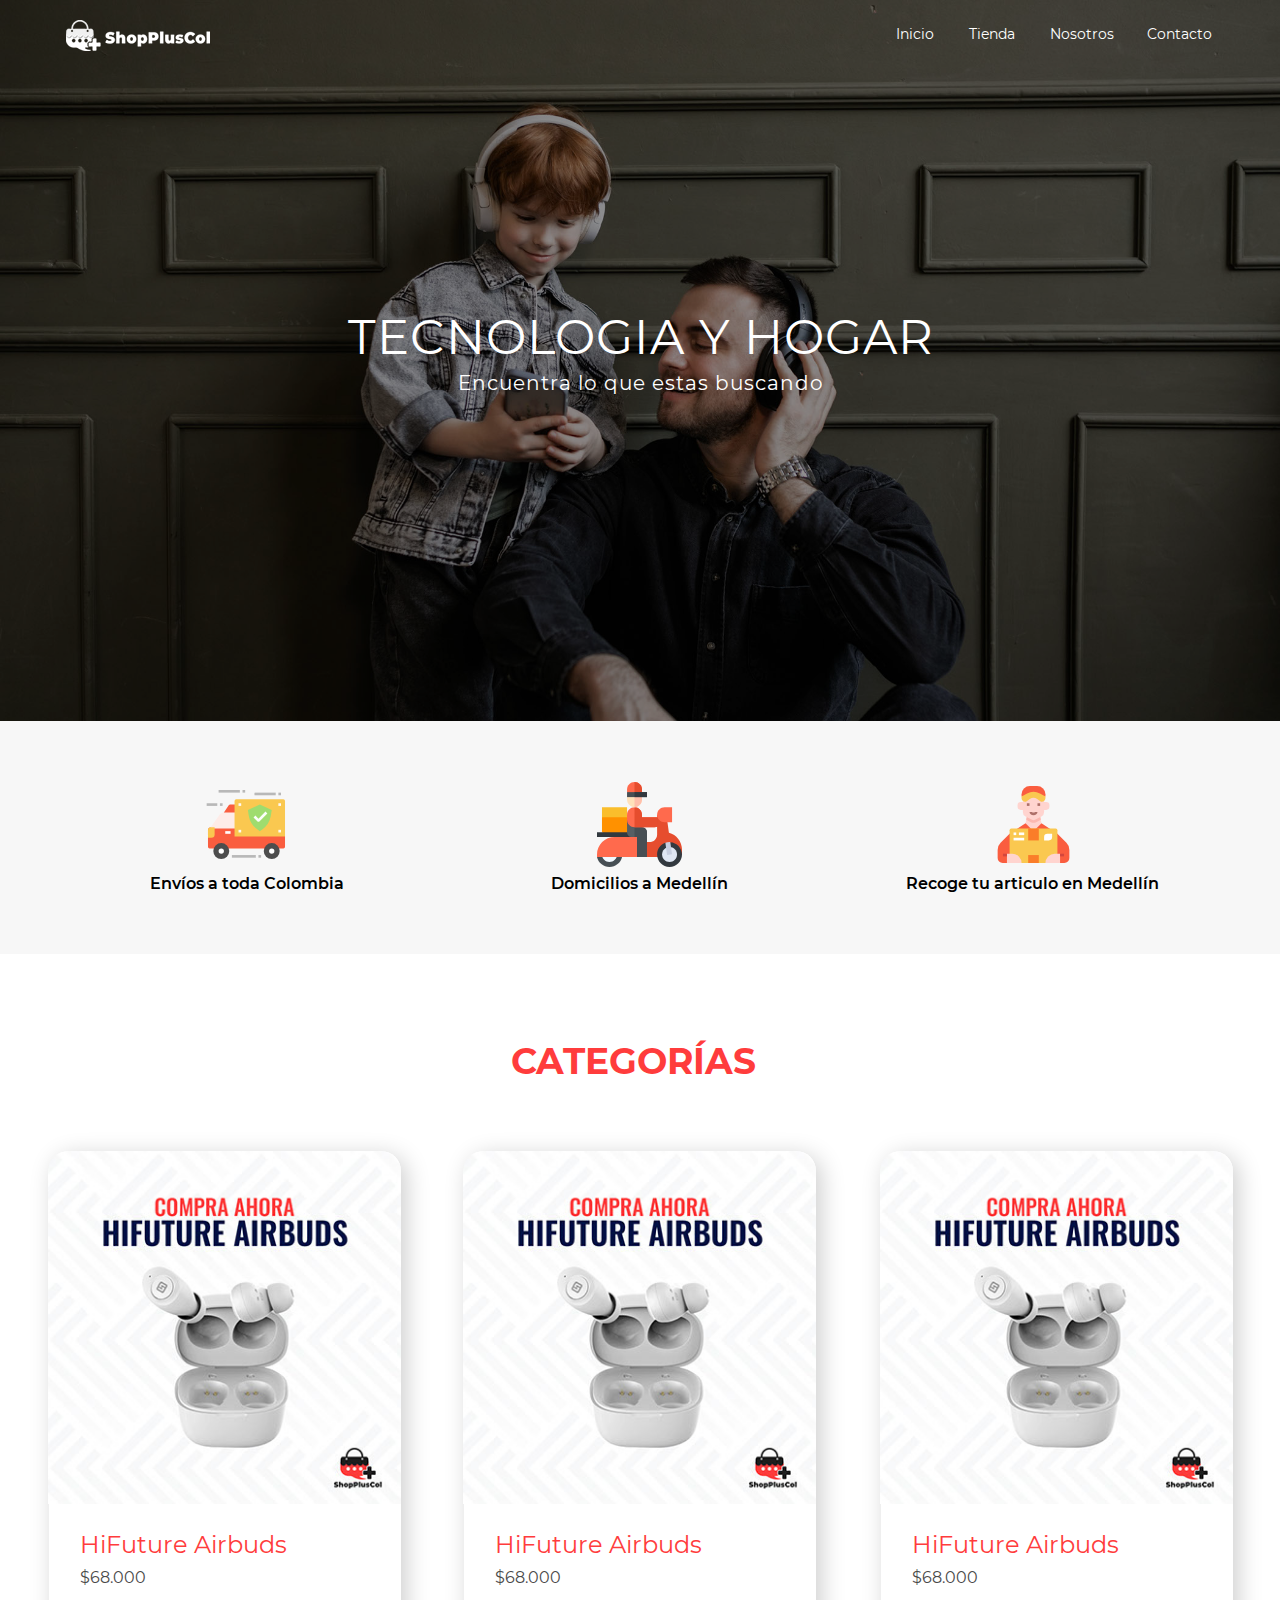
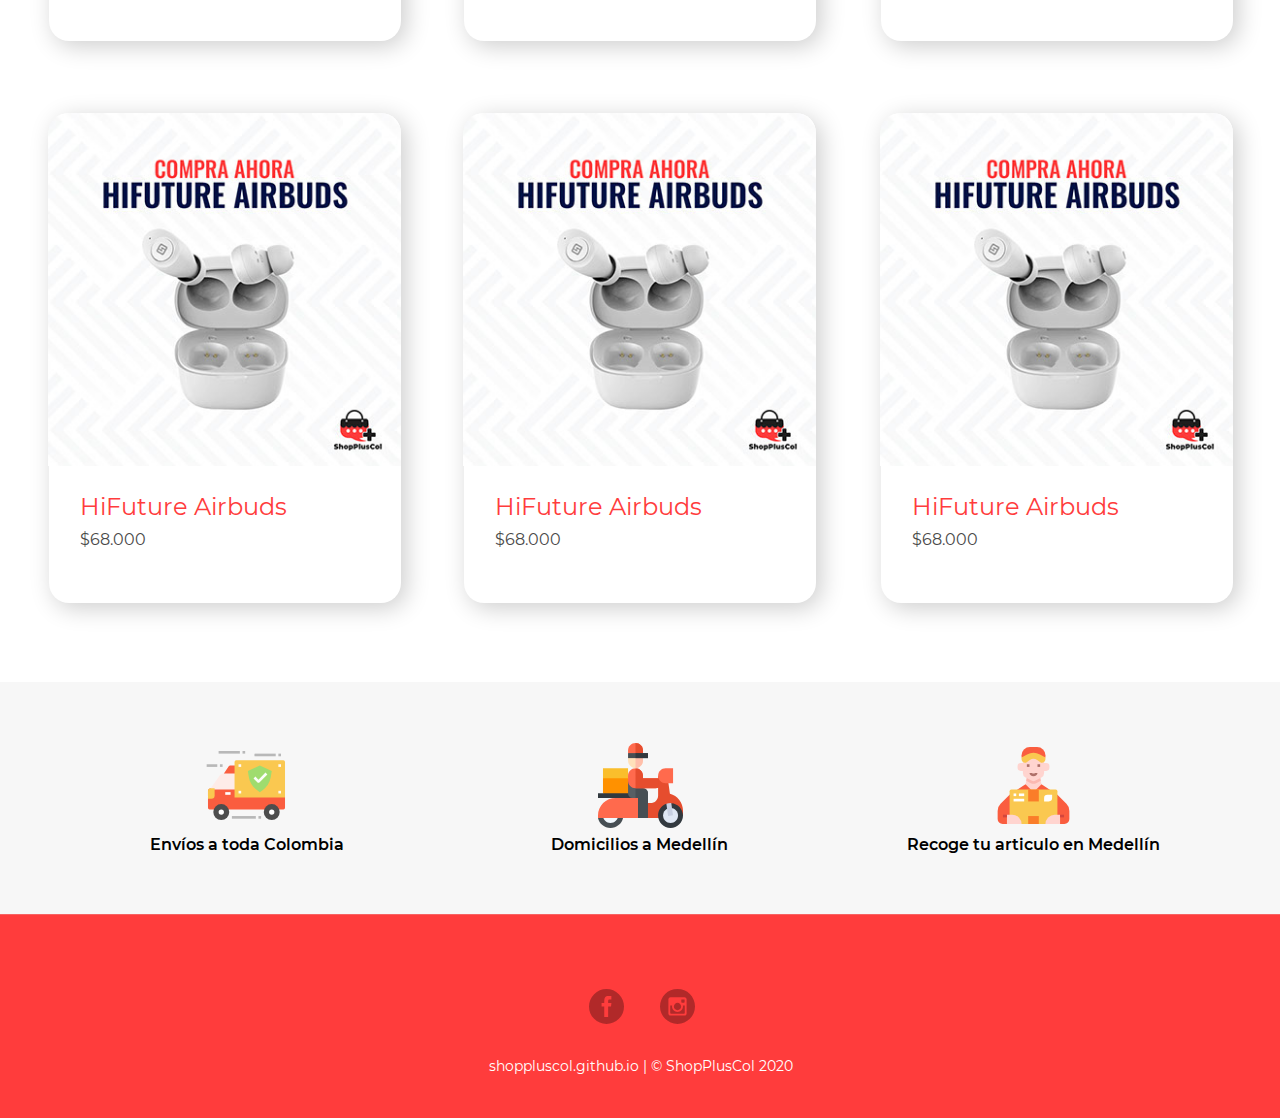
==== commit 143270cb: "ShopPlusCol commit" ====
--- a/index.html
+++ b/index.html
@@ -4,25 +4,20 @@
 
   <meta http-equiv="Content-type" content="text/html;charset=UTF-8"/>
   <meta name="generator" content="2018.1.1.386"/>
-  <meta name="viewport" content="width=device-width, initial-scale=1.0"/>
   
   <script type="text/javascript">
    // Update the 'nojs'/'js' class on the html node
 document.documentElement.className = document.documentElement.className.replace(/\bnojs\b/g, 'js');
 
 // Check that all required assets are uploaded and up-to-date
-if(typeof Muse == "undefined") window.Muse = {}; window.Muse.assets = {"required":["museutils.js", "museconfig.js", "jquery.musepolyfill.bgsize.js", "webpro.js", "musewpdisclosure.js", "jquery.musemenu.js", "jquery.watch.js", "require.js", "index.css"], "outOfDate":[]};
+if(typeof Muse == "undefined") window.Muse = {}; window.Muse.assets = {"required":["museutils.js", "museconfig.js", "jquery.musepolyfill.bgsize.js", "jquery.watch.js", "jquery.scrolleffects.js", "require.js", "index.css"], "outOfDate":[]};
 </script>
   
   <title>Inicio</title>
   <!-- CSS -->
-  <link rel="stylesheet" type="text/css" href="css/site_global.css?crc=4291437473"/>
-  <link rel="stylesheet" type="text/css" href="css/master_a-p_g_-maestra.css?crc=3869365087"/>
-  <link rel="stylesheet" type="text/css" href="css/index.css?crc=198305508" id="pagesheet"/>
-  <!-- JS includes -->
-  <!--[if lt IE 9]>
-  <script src="scripts/html5shiv.js?crc=4241844378" type="text/javascript"></script>
-  <![endif]-->
+  <link rel="stylesheet" type="text/css" href="css/site_global.css?crc=4013350794"/>
+  <link rel="stylesheet" type="text/css" href="css/master_a-p_g_-maestra.css?crc=3823072403"/>
+  <link rel="stylesheet" type="text/css" href="css/index.css?crc=3960251875" id="pagesheet"/>
     <!--/*
 
 */
@@ -30,219 +25,182 @@
  </head>
  <body>
 
-  <div class="clearfix borderbox" id="page"><!-- group -->
-   <div class="browser_width" id="u1386-bw">
-    <div class="museBGSize" id="u1386"><!-- simple frame --></div>
-   </div>
-   <div class="clearfix grpelem" id="ppaccordionu3549"><!-- column -->
-    <div class="clearfix colelem" id="paccordionu3549"><!-- group -->
-     <div class="accordion_wrapper grpelem" id="accordionu3549wrapper"><!-- vertical box -->
-      <ul class="AccordionWidget clearfix" id="accordionu3549" data-visibility="changed" style="visibility:hidden"><!-- column -->
-       <li class="AccordionPanel clearfix colelem" id="u3550"><!-- vertical box --><div class="AccordionPanelTab borderbox clearfix colelem" id="u3552-3"><!-- content --><div id="u3552-2"><p>&nbsp;</p></div></div><div class="AccordionPanelContent colelem" id="u3551"><!-- simple frame --></div></li>
-      </ul>
-     </div>
-     <nav class="MenuBar clearfix grpelem" id="menuu3553"><!-- horizontal box -->
-      <div class="MenuItemContainer clearfix grpelem" id="u3554"><!-- vertical box -->
-       <a class="nonblock nontext MenuItem MenuItemWithSubMenu MuseMenuActive borderbox transition clearfix colelem" id="u3555" href="index.html"><!-- horizontal box --><div class="MenuItemLabel NoWrap clearfix grpelem" id="u3558-4"><!-- content --><p>Inicio</p></div></a>
-      </div>
-     </nav>
-     <a class="nonblock nontext MuseLinkActive museBGSize grpelem" id="u3582" href="index.html" data-sizePolicy="fixed" data-pintopage="page_fixedLeft"><!-- simple frame --></a>
-     <div class="browser_width grpelem" id="u1387-bw">
-      <div id="u1387"><!-- simple frame --></div>
-     </div>
-     <div class="clearfix grpelem" id="u1388"><!-- group -->
-      <div class="rounded-corners btn-servicios clearfix grpelem" id="u1389"><!-- group -->
-       <div class="clearfix grpelem" id="u1390-4" data-sizePolicy="fixed" data-pintopage="page_fixedCenter"><!-- content -->
-        <p>PRODUCTOS</p>
+  <div class="clearfix" id="page"><!-- group -->
+   <div class="clearfix grpelem" id="ppu274"><!-- column -->
+    <div class="clearfix colelem" id="pu274"><!-- group -->
+     <div class="browser_width grpelem" id="u274-bw">
+      <div class="museBGSize" id="u274"><!-- simple frame --></div>
+     </div>
+     <div class="browser_width grpelem" id="u249-bw">
+      <div id="u249"><!-- simple frame --></div>
+     </div>
+     <div class="clearfix grpelem" id="u95-4"><!-- content -->
+      <p>Encuentra lo que estas buscando</p>
+     </div>
+     <div class="Tecnologia-y-hogar clearfix grpelem" id="u94-4"><!-- content -->
+      <h1>tecnologia y hogar</h1>
+     </div>
+     <a class="nonblock nontext MuseLinkActive clearfix grpelem" id="u134-4" href="index.html"><!-- content --><p>Inicio</p></a>
+     <div class="clearfix grpelem" id="u135-4"><!-- content -->
+      <p>Tienda</p>
+     </div>
+     <div class="clearfix grpelem" id="u136-4"><!-- content -->
+      <p>Nosotros</p>
+     </div>
+     <div class="clearfix grpelem" id="u137-4"><!-- content -->
+      <p>Contacto</p>
+     </div>
+     <a class="nonblock nontext MuseLinkActive museBGSize grpelem" id="u138" href="index.html"><!-- simple frame --></a>
+    </div>
+    <div class="clearfix colelem" id="pu252"><!-- group -->
+     <div class="browser_width grpelem" id="u252-bw">
+      <div id="u252"><!-- simple frame --></div>
+     </div>
+     <div class="clip_frame grpelem" id="u338"><!-- svg -->
+      <img class="svg" id="u335" src="images/camion-de-reparto.svg?crc=9187361" width="85" height="85" alt="" data-mu-svgfallback="images/camion-de-reparto_poster_.png?crc=4057705053"/>
+     </div>
+     <div class="clip_frame grpelem" id="u344"><!-- svg -->
+      <img class="svg" id="u340" src="images/repartidor.svg?crc=4055884180" width="85" height="85" alt="" data-mu-svgfallback="images/repartidor_poster_.png?crc=4037625064"/>
+     </div>
+     <div class="clip_frame grpelem" id="u350"><!-- svg -->
+      <img class="svg" id="u346" src="images/entrega-de-comida.svg?crc=341518647" width="85" height="85" alt="" data-mu-svgfallback="images/entrega-de-comida_poster_.png?crc=3854018195"/>
+     </div>
+     <div class="clearfix grpelem" id="u366-4"><!-- content -->
+      <p>Envíos a toda Colombia</p>
+     </div>
+     <div class="clearfix grpelem" id="u370-4"><!-- content -->
+      <p>Domicilios a Medellín</p>
+     </div>
+     <div class="clearfix grpelem" id="u373-4"><!-- content -->
+      <p>Recoge tu articulo en Medellín</p>
+     </div>
+    </div>
+    <div class="browser_width colelem" id="u646-bw">
+     <div id="u646"><!-- group -->
+      <div class="clearfix" id="u646_align_to_page">
+       <div class="clearfix grpelem" id="pu708"><!-- column -->
+        <div class="clearfix colelem" id="u708"><!-- group -->
+         <div class="shadow card transition rounded-corners clearfix grpelem" id="u376"><!-- column -->
+          <div class="position_content" id="u376_position_content">
+           <div class="museBGSize rounded-corners colelem" id="u697"><!-- simple frame --></div>
+           <div class="h3-titulo-servicios clearfix colelem" id="u388-4"><!-- content -->
+            <h3>HiFuture Airbuds</h3>
+           </div>
+           <div class="parrafo clearfix colelem" id="u394-4"><!-- content -->
+            <p>$68.000</p>
+           </div>
+          </div>
+         </div>
+        </div>
+        <div class="clearfix colelem" id="u816"><!-- group -->
+         <div class="card transition shadow rounded-corners clearfix grpelem" id="u820"><!-- column -->
+          <div class="position_content" id="u820_position_content">
+           <div class="museBGSize rounded-corners colelem" id="u818"><!-- simple frame --></div>
+           <div class="h3-titulo-servicios clearfix colelem" id="u817-4"><!-- content -->
+            <h3>HiFuture Airbuds</h3>
+           </div>
+           <div class="parrafo clearfix colelem" id="u819-4"><!-- content -->
+            <p>$68.000</p>
+           </div>
+          </div>
+         </div>
+        </div>
+       </div>
+       <div class="clearfix grpelem" id="pu649-4"><!-- column -->
+        <div class="clearfix colelem" id="u649-4"><!-- content -->
+         <p>CATEGORÍAS</p>
+        </div>
+        <div class="clearfix colelem" id="u786"><!-- group -->
+         <div class="card transition shadow rounded-corners clearfix grpelem" id="u790"><!-- column -->
+          <div class="position_content" id="u790_position_content">
+           <div class="museBGSize rounded-corners colelem" id="u788"><!-- simple frame --></div>
+           <div class="h3-titulo-servicios clearfix colelem" id="u787-4"><!-- content -->
+            <h3>HiFuture Airbuds</h3>
+           </div>
+           <div class="parrafo clearfix colelem" id="u789-4"><!-- content -->
+            <p>$68.000</p>
+           </div>
+          </div>
+         </div>
+        </div>
+        <div class="clearfix colelem" id="u821"><!-- group -->
+         <div class="card transition shadow rounded-corners clearfix grpelem" id="u824"><!-- column -->
+          <div class="position_content" id="u824_position_content">
+           <div class="museBGSize rounded-corners colelem" id="u823"><!-- simple frame --></div>
+           <div class="h3-titulo-servicios clearfix colelem" id="u825-4"><!-- content -->
+            <h3>HiFuture Airbuds</h3>
+           </div>
+           <div class="parrafo clearfix colelem" id="u822-4"><!-- content -->
+            <p>$68.000</p>
+           </div>
+          </div>
+         </div>
+        </div>
+       </div>
+       <div class="clearfix grpelem" id="pu801"><!-- column -->
+        <div class="clearfix colelem" id="u801"><!-- group -->
+         <div class="card transition shadow rounded-corners clearfix grpelem" id="u802"><!-- column -->
+          <div class="position_content" id="u802_position_content">
+           <div class="museBGSize rounded-corners colelem" id="u805"><!-- simple frame --></div>
+           <div class="h3-titulo-servicios clearfix colelem" id="u803-4"><!-- content -->
+            <h3>HiFuture Airbuds</h3>
+           </div>
+           <div class="parrafo clearfix colelem" id="u804-4"><!-- content -->
+            <p>$68.000</p>
+           </div>
+          </div>
+         </div>
+        </div>
+        <div class="clearfix colelem" id="u826"><!-- group -->
+         <div class="card transition shadow rounded-corners clearfix grpelem" id="u827"><!-- column -->
+          <div class="position_content" id="u827_position_content">
+           <div class="museBGSize rounded-corners colelem" id="u829"><!-- simple frame --></div>
+           <div class="h3-titulo-servicios clearfix colelem" id="u828-4"><!-- content -->
+            <h3>HiFuture Airbuds</h3>
+           </div>
+           <div class="parrafo clearfix colelem" id="u830-4"><!-- content -->
+            <p>$68.000</p>
+           </div>
+          </div>
+         </div>
+        </div>
        </div>
       </div>
      </div>
-     <div class="Tecnologia-y-hogar clearfix grpelem" id="u1391-4"><!-- content -->
-      <h1>tecnologia y hogar</h1>
-     </div>
-     <div class="clearfix grpelem" id="u1392-4"><!-- content -->
-      <p>Encuentra lo que estas buscando</p>
-     </div>
-     <div class="browser_width grpelem" id="u1457-bw">
-      <div id="u1457"><!-- simple frame --></div>
-     </div>
-    </div>
-    <div class="browser_width colelem" id="u1455-bw">
-     <div class="museBGSize" id="u1455"><!-- group -->
-      <div class="clearfix" id="u1455_align_to_page">
-       <div class="h3-frase clearfix grpelem" id="u1456-4"><!-- content -->
-        <h3>Nosotros amamos lo que hacemos.</h3>
-       </div>
+    </div>
+    <div class="clearfix colelem" id="pu654"><!-- group -->
+     <div class="browser_width grpelem" id="u654-bw">
+      <div id="u654"><!-- simple frame --></div>
+     </div>
+     <div class="clip_frame grpelem" id="u655"><!-- svg -->
+      <img class="svg" id="u656" src="images/camion-de-reparto.svg?crc=9187361" width="85" height="85" alt="" data-mu-svgfallback="images/camion-de-reparto_poster_.png?crc=4057705053"/>
+     </div>
+     <div class="clip_frame grpelem" id="u657"><!-- svg -->
+      <img class="svg" id="u658" src="images/repartidor.svg?crc=4055884180" width="85" height="85" alt="" data-mu-svgfallback="images/repartidor_poster_.png?crc=4037625064"/>
+     </div>
+     <div class="clip_frame grpelem" id="u659"><!-- svg -->
+      <img class="svg" id="u660" src="images/entrega-de-comida.svg?crc=341518647" width="85" height="85" alt="" data-mu-svgfallback="images/entrega-de-comida_poster_.png?crc=3854018195"/>
+     </div>
+     <div class="clearfix grpelem" id="u661-4"><!-- content -->
+      <p>Envíos a toda Colombia</p>
+     </div>
+     <div class="clearfix grpelem" id="u662-4"><!-- content -->
+      <p>Domicilios a Medellín</p>
+     </div>
+     <div class="clearfix grpelem" id="u663-4"><!-- content -->
+      <p>Recoge tu articulo en Medellín</p>
+     </div>
+    </div>
+   </div>
+   <div class="verticalspacer" data-offset-top="2515" data-content-above-spacer="2514" data-content-below-spacer="201"></div>
+   <div class="browser_width grpelem" id="u139-bw">
+    <div id="u139"><!-- column -->
+     <div class="clearfix" id="u139_align_to_page">
+      <div class="clearfix colelem" id="pu140"><!-- group -->
+       <a class="nonblock nontext clip_frame grpelem" id="u140" href="https://www.facebook.com/Shoppluscol-107122628234303/" target="_blank"><!-- svg --><img class="svg" id="u141" src="images/icon-fb.svg?crc=425697486" width="35" height="35" alt="" data-mu-svgfallback="images/icon-fb_poster_.png?crc=3840217340"/></a>
+       <a class="nonblock nontext clip_frame grpelem" id="u142" href="https://www.instagram.com/shoppluscol/" target="_blank"><!-- svg --><img class="svg" id="u143" src="images/icon-ig.svg?crc=515773745" width="35" height="35" alt="" data-mu-svgfallback="images/icon-ig_poster_.png?crc=3976674464"/></a>
       </div>
-     </div>
-    </div>
-    <div class="browser_width colelem" id="u1496-bw">
-     <div id="u1496"><!-- column -->
-      <div class="clearfix" id="u1496_align_to_page">
-       <div class="h2-subtitulo clearfix colelem" id="u1497-4"><!-- content -->
-        <h2>nuestros productos</h2>
-       </div>
-       <div class="clearfix colelem" id="u1498-4"><!-- content -->
-        <p>Tenemos todo lo que necesitas</p>
-       </div>
-       <div class="clearfix colelem" id="pu1499"><!-- group -->
-        <div class="shadow card transition clearfix grpelem" id="u1499"><!-- column -->
-         <div class="position_content" id="u1499_position_content">
-          <div class="museBGSize colelem" id="u1505"><!-- simple frame --></div>
-          <div class="h3-titulo-servicios clearfix colelem" id="u1511-4"><!-- content -->
-           <h3>Producto</h3>
-          </div>
-          <div class="parrafo clearfix colelem" id="u1517-4"><!-- content -->
-           <p>Precio</p>
-          </div>
-         </div>
-        </div>
-        <div class="card transition shadow clearfix grpelem" id="u1501"><!-- column -->
-         <div class="position_content" id="u1501_position_content">
-          <div class="museBGSize colelem" id="u1507"><!-- simple frame --></div>
-          <div class="h3-titulo-servicios clearfix colelem" id="u1513-4"><!-- content -->
-           <h3>Producto</h3>
-          </div>
-          <div class="parrafo clearfix colelem" id="u1519-4"><!-- content -->
-           <p>Precio</p>
-          </div>
-         </div>
-        </div>
-        <div class="card transition shadow clearfix grpelem" id="u1503"><!-- column -->
-         <div class="position_content" id="u1503_position_content">
-          <div class="museBGSize colelem" id="u1509"><!-- simple frame --></div>
-          <div class="h3-titulo-servicios clearfix colelem" id="u1515-4"><!-- content -->
-           <h3>Producto</h3>
-          </div>
-          <div class="parrafo clearfix colelem" id="u1521-4"><!-- content -->
-           <p>Precio</p>
-          </div>
-         </div>
-        </div>
-       </div>
-       <div class="clearfix colelem" id="pu1500"><!-- group -->
-        <div class="card transition shadow clearfix grpelem" id="u1500"><!-- column -->
-         <div class="position_content" id="u1500_position_content">
-          <div class="museBGSize colelem" id="u1506"><!-- simple frame --></div>
-          <div class="h3-titulo-servicios clearfix colelem" id="u1512-4"><!-- content -->
-           <h3>Producto</h3>
-          </div>
-          <div class="parrafo clearfix colelem" id="u1518-4"><!-- content -->
-           <p>Precio</p>
-          </div>
-         </div>
-        </div>
-        <div class="card transition shadow clearfix grpelem" id="u1502"><!-- column -->
-         <div class="position_content" id="u1502_position_content">
-          <div class="museBGSize colelem" id="u1508"><!-- simple frame --></div>
-          <div class="h3-titulo-servicios clearfix colelem" id="u1514-4"><!-- content -->
-           <h3>Producto</h3>
-          </div>
-          <div class="parrafo clearfix colelem" id="u1520-4"><!-- content -->
-           <p>Precio</p>
-          </div>
-         </div>
-        </div>
-        <div class="card transition shadow clearfix grpelem" id="u1504"><!-- column -->
-         <div class="position_content" id="u1504_position_content">
-          <div class="museBGSize colelem" id="u1510"><!-- simple frame --></div>
-          <div class="h3-titulo-servicios clearfix colelem" id="u1516-4"><!-- content -->
-           <h3>Producto</h3>
-          </div>
-          <div class="parrafo clearfix colelem" id="u1522-4"><!-- content -->
-           <p>Precio</p>
-          </div>
-         </div>
-        </div>
-       </div>
-       <div class="clearfix colelem" id="u1523"><!-- group -->
-        <div class="btn-servicios clearfix grpelem" id="u1524"><!-- group -->
-         <div class="clearfix grpelem" id="u1525-4" data-sizePolicy="fixed" data-pintopage="page_fixedCenter"><!-- content -->
-          <p>VER MÁS</p>
-         </div>
-        </div>
-       </div>
-      </div>
-     </div>
-    </div>
-    <div class="browser_width colelem" id="u1807-bw">
-     <div id="u1807"><!-- column -->
-      <div class="clearfix" id="u1807_align_to_page">
-       <div class="h2-subtitulo clearfix colelem" id="u1808-4"><!-- content -->
-        <h2>testimonios</h2>
-       </div>
-       <div class="clearfix colelem" id="u1809-4"><!-- content -->
-        <p>Nuestros clientes nos aman</p>
-       </div>
-       <div class="clearfix colelem" id="pu1810"><!-- group -->
-        <div class="museBGSize grpelem" id="u1810" data-sizePolicy="fixed" data-pintopage="page_fluidx"><!-- simple frame --></div>
-        <div class="museBGSize grpelem" id="u1812" data-sizePolicy="fixed" data-pintopage="page_fluidx"><!-- simple frame --></div>
-        <div class="clearfix grpelem" id="u1814-4"><!-- content -->
-         <p>-John Doe | Empresa</p>
-        </div>
-        <div class="clearfix grpelem" id="u1816-4"><!-- content -->
-         <p>-Romina Doe | Empresa</p>
-        </div>
-        <div class="parrafo-italic clearfix grpelem" id="u1818-4"><!-- content -->
-         <p>“Lorem ipsum id a eget efficitur, consectetur Sed metus quam mattis sem nisl. Consectetur Donec sapien augue facilisis. Ultrices. Maximus Nam ornare inceptos gravida tempus vestibulum interdum.</p>
-        </div>
-        <div class="parrafo-italic clearfix grpelem" id="u1820-4"><!-- content -->
-         <p>“Lorem ipsum id a eget efficitur, consectetur Sed metus quam mattis sem nisl. Consectetur Donec sapien augue facilisis. Ultrices. Maximus Nam ornare inceptos gravida tempus vestibulum interdum.</p>
-        </div>
-       </div>
-       <div class="clearfix colelem" id="pu1811"><!-- group -->
-        <div class="museBGSize grpelem" id="u1811" data-sizePolicy="fixed" data-pintopage="page_fluidx"><!-- simple frame --></div>
-        <div class="museBGSize grpelem" id="u1813" data-sizePolicy="fixed" data-pintopage="page_fluidx"><!-- simple frame --></div>
-        <div class="clearfix grpelem" id="u1815-4"><!-- content -->
-         <p>-Romina Doe | Empresa</p>
-        </div>
-        <div class="clearfix grpelem" id="u1817-4"><!-- content -->
-         <p>-John Doe | Empresa</p>
-        </div>
-        <div class="parrafo-italic clearfix grpelem" id="u1819-4"><!-- content -->
-         <p>“Lorem ipsum id a eget efficitur, consectetur Sed metus quam mattis sem nisl. Consectetur Donec sapien augue facilisis. Ultrices. Maximus Nam ornare inceptos gravida tempus vestibulum interdum.</p>
-        </div>
-        <div class="parrafo-italic clearfix grpelem" id="u1821-4"><!-- content -->
-         <p>“Lorem ipsum id a eget efficitur, consectetur Sed metus quam mattis sem nisl. Consectetur Donec sapien augue facilisis. Ultrices. Maximus Nam ornare inceptos gravida tempus vestibulum interdum.</p>
-        </div>
-       </div>
-      </div>
-     </div>
-    </div>
-    <div class="browser_width colelem" id="u1802-bw">
-     <div class="museBGSize" id="u1802"><!-- column -->
-      <div class="clearfix" id="u1802_align_to_page">
-       <div class="h3-frase-2 clearfix colelem" id="u1803-6"><!-- content -->
-        <h3>¡Compra ahora!</h3>
-        <h3>Ponte en contacto.</h3>
-       </div>
-       <div class="clearfix colelem" id="u1804"><!-- group -->
-        <div class="btn-servicios clearfix grpelem" id="u1805"><!-- group -->
-         <div class="clearfix grpelem" id="u1806-4" data-sizePolicy="fixed" data-pintopage="page_fixedCenter"><!-- content -->
-          <p>CONTACTO</p>
-         </div>
-        </div>
-       </div>
-      </div>
-     </div>
-    </div>
-   </div>
-   <div class="verticalspacer" data-offset-top="3433" data-content-above-spacer="3432" data-content-below-spacer="61" data-sizePolicy="fixed" data-pintopage="page_fixedLeft"></div>
-   <div class="browser_width grpelem" id="u3514-bw">
-    <div id="u3514"><!-- group -->
-     <div class="clearfix" id="u3514_align_to_page">
-      <nav class="MenuBar clearfix grpelem" id="menuu3515" data-sizePolicy="fixed" data-pintopage="page_fixedCenter"><!-- horizontal box -->
-       <div class="MenuItemContainer clearfix grpelem" id="u3523"><!-- vertical box -->
-        <a class="nonblock nontext MenuItem MenuItemWithSubMenu MuseMenuActive transition clearfix colelem" id="u3526" href="index.html"><!-- horizontal box --><div class="MenuItemLabel NoWrap clearfix grpelem" id="u3528-4" data-sizePolicy="fixed" data-pintopage="page_fixedLeft"><!-- content --><p>Inicio</p></div></a>
-       </div>
-      </nav>
-      <div class="clearfix grpelem" id="ppu3544"><!-- column -->
-       <div class="clearfix colelem" id="pu3544"><!-- group -->
-        <a class="nonblock nontext clip_frame grpelem" id="u3544" href="https://www.facebook.com/Shoppluscol-107122628234303/" target="_blank" data-sizePolicy="fixed" data-pintopage="page_fixedCenter" data-leftAdjustmentDoneBy="pu3544"><!-- svg --><img class="svg" id="u3545" src="images/icon-fb.svg?crc=425697486" width="35" height="35" alt="" data-mu-svgfallback="images/icon-fb_poster_.png?crc=3840217340"/></a>
-        <a class="nonblock nontext clip_frame grpelem" id="u3546" href="https://www.instagram.com/shoppluscol/" target="_blank" data-sizePolicy="fixed" data-pintopage="page_fixedCenter" data-leftAdjustmentDoneBy="pu3544"><!-- svg --><img class="svg" id="u3547" src="images/icon-ig.svg?crc=515773745" width="35" height="35" alt="" data-mu-svgfallback="images/icon-ig_poster_.png?crc=3976674464"/></a>
-       </div>
-       <a class="nonblock nontext clearfix colelem" id="u3548-4" href="https://shoppluscol.github.io/" data-sizePolicy="fixed" data-pintopage="page_fixedCenter" data-leftAdjustmentDoneBy="ppu3544"><!-- content --><p>shoppluscol.github.io | © ShopPlusCol 2020</p></a>
-      </div>
+      <a class="nonblock nontext clearfix colelem" id="u144-4" href="https://shoppluscol.github.io/"><!-- content --><p>shoppluscol.github.io | © ShopPlusCol 2020</p></a>
      </div>
     </div>
    </div>
@@ -258,22 +216,21 @@
 k[1]:null,k=k&&k[2]?k[2]:null;switch(k.toLowerCase()){case "css":i=i.replace(/\W/gi,"_").replace(/^([^a-z])/gi,"_$1");g.className+=" "+i;i=a(d(g,"color"));k=a(d(g,"backgroundColor"));i!=0||k!=0?(Muse.assets.required.splice(j,1),"undefined"!=typeof b[l]&&(i!=b[l]>>>24||k!=(b[l]&16777215))&&Muse.assets.outOfDate.push(l)):j++;g.className="version";break;case "js":j++;break;default:throw Error("Unsupported file type: "+k);}}c?c().jquery!="1.8.3"&&Muse.assets.outOfDate.push("jquery-1.8.3.min.js"):Muse.assets.required.push("jquery-1.8.3.min.js");
 g.parentNode.removeChild(g);if(Muse.assets.outOfDate.length||Muse.assets.required.length)g="Puede que determinados archivos falten en el servidor o sean incorrectos. Limpie la cache del navegador e inténtelo de nuevo. Si el problema persiste, póngase en contacto con el administrador del sitio web.",f&&Muse.assets.outOfDate.length&&(g+="\nOut of date: "+Muse.assets.outOfDate.join(",")),f&&Muse.assets.required.length&&(g+="\nMissing: "+Muse.assets.required.join(",")),suppressMissingFileError?(g+="\nUse SuppressMissingFileError key in AppPrefs.xml to show missing file error pop up.",console.log(g)):alert(g)};location&&location.search&&location.search.match&&location.search.match(/muse_debug/gi)?
 setTimeout(function(){f(!0)},5E3):f()}};
-var muse_init=function(){require.config({baseUrl:""});require(["jquery","museutils","whatinput","jquery.musepolyfill.bgsize","webpro","musewpdisclosure","jquery.musemenu","jquery.watch"],function(c){var $ = c;$(document).ready(function(){try{
+var muse_init=function(){require.config({baseUrl:""});require(["jquery","museutils","whatinput","jquery.musepolyfill.bgsize","jquery.watch","jquery.scrolleffects"],function(c){var $ = c;$(document).ready(function(){try{
 window.Muse.assets.check($);/* body */
 Muse.Utils.transformMarkupToFixBrowserProblemsPreInit();/* body */
 Muse.Utils.prepHyperlinks(true);/* body */
 Muse.Utils.resizeHeight('.browser_width');/* resize height */
 Muse.Utils.requestAnimationFrame(function() { $('body').addClass('initialized'); });/* mark body as initialized */
 Muse.Utils.makeButtonsVisibleAfterSettingMinWidth();/* body */
-Muse.Utils.initWidget('#accordionu3549', ['#bp_infinity'], function(elem) { return new WebPro.Widget.Accordion(elem, {canCloseAll:true,defaultIndex:0}); });/* #accordionu3549 */
-Muse.Utils.initWidget('.MenuBar', ['#bp_infinity'], function(elem) { return $(elem).museMenu(); });/* unifiedNavBar */
 Muse.Utils.fullPage('#page');/* 100% height page */
+$('#u274').registerBackgroundPositionScrollEffect([{"in":[-Infinity,0],"speed":[0,0.5]},{"in":[0,Infinity],"speed":[0,0.5]}]);/* scroll effect */
 Muse.Utils.showWidgetsWhenReady();/* body */
 Muse.Utils.transformMarkupToFixBrowserProblems();/* body */
 }catch(b){if(b&&"function"==typeof b.notify?b.notify():Muse.Assert.fail("Error calling selector function: "+b),false)throw b;}})})};
 
 </script>
   <!-- RequireJS script -->
-  <script src="scripts/require.js?crc=4177726516" type="text/javascript" async data-main="scripts/museconfig.js?crc=3936894949" onload="if (requirejs) requirejs.onError = function(requireType, requireModule) { if (requireType && requireType.toString && requireType.toString().indexOf && 0 <= requireType.toString().indexOf('#scripterror')) window.Muse.assets.check(); }" onerror="window.Muse.assets.check();"></script>
+  <script src="scripts/require.js?crc=4177726516" type="text/javascript" async data-main="scripts/museconfig.js?crc=128606099" onload="if (requirejs) requirejs.onError = function(requireType, requireModule) { if (requireType && requireType.toString && requireType.toString().indexOf && 0 <= requireType.toString().indexOf('#scripterror')) window.Muse.assets.check(); }" onerror="window.Muse.assets.check();"></script>
    </body>
 </html>
--- a/css/site_global.css
+++ b/css/site_global.css
@@ -1 +1 @@
-html{min-height:100%;min-width:100%;-ms-text-size-adjust:none;}body,div,dl,dt,dd,ul,ol,li,nav,h1,h2,h3,h4,h5,h6,pre,code,form,fieldset,legend,input,button,textarea,p,blockquote,th,td,a{margin:0px;padding:0px;border-width:0px;border-style:solid;border-color:transparent;-webkit-transform-origin:left top;-ms-transform-origin:left top;-o-transform-origin:left top;transform-origin:left top;background-repeat:no-repeat;}button.submit-btn{-moz-box-sizing:content-box;-webkit-box-sizing:content-box;box-sizing:content-box;}.transition{-webkit-transition-property:background-image,background-position,background-color,border-color,border-radius,color,font-size,font-style,font-weight,letter-spacing,line-height,text-align,box-shadow,text-shadow,opacity;transition-property:background-image,background-position,background-color,border-color,border-radius,color,font-size,font-style,font-weight,letter-spacing,line-height,text-align,box-shadow,text-shadow,opacity;}.transition *{-webkit-transition:inherit;transition:inherit;}table{border-collapse:collapse;border-spacing:0px;}fieldset,img{border:0px;border-style:solid;-webkit-transform-origin:left top;-ms-transform-origin:left top;-o-transform-origin:left top;transform-origin:left top;}address,caption,cite,code,dfn,em,strong,th,var,optgroup{font-style:inherit;font-weight:inherit;}del,ins{text-decoration:none;}li{list-style:none;}caption,th{text-align:left;}h1,h2,h3,h4,h5,h6{font-size:100%;font-weight:inherit;}input,button,textarea,select,optgroup,option{font-family:inherit;font-size:inherit;font-style:inherit;font-weight:inherit;}.form-grp input,.form-grp textarea{-webkit-appearance:none;-webkit-border-radius:0;}body{font-family:Arial, Helvetica Neue, Helvetica, sans-serif;text-align:left;font-size:14px;line-height:17px;word-wrap:break-word;text-rendering:optimizeLegibility;-moz-font-feature-settings:'liga';-ms-font-feature-settings:'liga';-webkit-font-feature-settings:'liga';font-feature-settings:'liga';}a:link{color:#0000FF;text-decoration:underline;}a:visited{color:#800080;text-decoration:underline;}a:hover{color:#0000FF;text-decoration:underline;}a:active{color:#EE0000;text-decoration:underline;}a.nontext{color:black;text-decoration:none;font-style:normal;font-weight:normal;}.normal_text{color:#000000;direction:ltr;font-family:Arial, Helvetica Neue, Helvetica, sans-serif;font-size:14px;font-style:normal;font-weight:normal;letter-spacing:0px;line-height:17px;text-align:left;text-decoration:none;text-indent:0px;text-transform:none;vertical-align:0px;padding:0px;}.h2-subtitulo{color:#0335B8;font-family:proxima-nova, sans-serif;font-size:48px;font-weight:700;letter-spacing:1px;text-align:center;text-transform:uppercase;padding:0px;}.Tecnologia-y-hogar{color:#D1FFC7;font-family:proxima-nova, sans-serif;font-size:48px;font-weight:700;letter-spacing:1px;text-align:center;text-transform:uppercase;padding:0px;}.parrafo{color:#4A4A4A;font-family:roboto-condensed, sans-serif;font-size:16px;font-weight:400;line-height:26px;padding:0px;}.parrafo-italic{color:#4A4A4A;font-family:roboto-condensed, sans-serif;font-size:16px;font-style:italic;font-weight:400;line-height:26px;padding:0px;}.h3-titulo-servicios{color:#1FCC6B;font-family:proxima-nova, sans-serif;font-size:24px;font-weight:700;text-align:left;padding:0px;}.h3-frase-2{color:#0335B8;font-family:proxima-nova, sans-serif;font-size:48px;font-weight:700;letter-spacing:1px;text-align:center;padding:0px;}.h3-frase{color:#1FCC6B;font-family:proxima-nova, sans-serif;font-size:48px;font-weight:700;letter-spacing:1px;text-align:center;padding:0px;}.list0 li:before{position:absolute;right:100%;letter-spacing:0px;text-decoration:none;font-weight:normal;font-style:normal;}.rtl-list li:before{right:auto;left:100%;}.nls-None > li:before,.nls-None .list3 > li:before,.nls-None .list6 > li:before{margin-right:6px;content:'•';}.nls-None .list1 > li:before,.nls-None .list4 > li:before,.nls-None .list7 > li:before{margin-right:6px;content:'○';}.nls-None,.nls-None .list1,.nls-None .list2,.nls-None .list3,.nls-None .list4,.nls-None .list5,.nls-None .list6,.nls-None .list7,.nls-None .list8{padding-left:34px;}.nls-None.rtl-list,.nls-None .list1.rtl-list,.nls-None .list2.rtl-list,.nls-None .list3.rtl-list,.nls-None .list4.rtl-list,.nls-None .list5.rtl-list,.nls-None .list6.rtl-list,.nls-None .list7.rtl-list,.nls-None .list8.rtl-list{padding-left:0px;padding-right:34px;}.nls-None .list2 > li:before,.nls-None .list5 > li:before,.nls-None .list8 > li:before{margin-right:6px;content:'-';}.nls-None.rtl-list > li:before,.nls-None .list1.rtl-list > li:before,.nls-None .list2.rtl-list > li:before,.nls-None .list3.rtl-list > li:before,.nls-None .list4.rtl-list > li:before,.nls-None .list5.rtl-list > li:before,.nls-None .list6.rtl-list > li:before,.nls-None .list7.rtl-list > li:before,.nls-None .list8.rtl-list > li:before{margin-right:0px;margin-left:6px;}.TabbedPanelsTab{white-space:nowrap;}.MenuBar .MenuBarView,.MenuBar .SubMenuView{display:block;list-style:none;}.MenuBar .SubMenu{display:none;position:absolute;}.NoWrap{white-space:nowrap;word-wrap:normal;}.rootelem{margin-left:auto;margin-right:auto;}.colelem{display:inline;float:left;clear:both;}.clearfix:after{content:"\0020";visibility:hidden;display:block;height:0px;clear:both;}*:first-child+html .clearfix{zoom:1;}.clip_frame{overflow:hidden;}.popup_anchor{position:relative;width:0px;height:0px;}.allow_click_through *{pointer-events:auto;}.popup_element{z-index:100000;}.svg{display:block;vertical-align:top;}span.wrap{content:'';clear:left;display:block;}span.actAsInlineDiv{display:inline-block;}.position_content,.excludeFromNormalFlow{float:left;}.preload_images{position:absolute;overflow:hidden;left:-9999px;top:-9999px;height:1px;width:1px;}.preload{height:1px;width:1px;}.animateStates{-webkit-transition:0.3s ease-in-out;-moz-transition:0.3s ease-in-out;-o-transition:0.3s ease-in-out;transition:0.3s ease-in-out;}[data-whatinput="mouse"] *:focus,[data-whatinput="touch"] *:focus,input:focus,textarea:focus{outline:none;}textarea{resize:none;overflow:auto;}.allow_click_through,.fld-prompt{pointer-events:none;}.wrapped-input{position:absolute;top:0px;left:0px;background:transparent;border:none;}.submit-btn{z-index:50000;cursor:pointer;}.anchor_item{width:22px;height:18px;}.MenuBar .SubMenuVisible,.MenuBarVertical .SubMenuVisible,.MenuBar .SubMenu .SubMenuVisible,.popup_element.Active,span.actAsPara,.actAsDiv,a.nonblock.nontext,img.block{display:block;}.widget_invisible,.js .invi,.js .mse_pre_init{visibility:hidden;}.ose_ei{visibility:hidden;z-index:0;}.no_vert_scroll{overflow-y:hidden;}.always_vert_scroll{overflow-y:scroll;}.always_horz_scroll{overflow-x:scroll;}.fullscreen{overflow:hidden;left:0px;top:0px;position:fixed;height:100%;width:100%;-moz-box-sizing:border-box;-webkit-box-sizing:border-box;-ms-box-sizing:border-box;box-sizing:border-box;}.fullwidth{position:absolute;}.borderbox{-moz-box-sizing:border-box;-webkit-box-sizing:border-box;-ms-box-sizing:border-box;box-sizing:border-box;}.scroll_wrapper{position:absolute;overflow:auto;left:0px;right:0px;top:0px;bottom:0px;padding-top:0px;padding-bottom:0px;margin-top:0px;margin-bottom:0px;}.browser_width > *{position:absolute;left:0px;right:0px;}.grpelem,.accordion_wrapper{display:inline;float:left;}.fld-checkbox input[type=checkbox],.fld-radiobutton input[type=radio]{position:absolute;overflow:hidden;clip:rect(0px, 0px, 0px, 0px);height:1px;width:1px;margin:-1px;padding:0px;border:0px;}.fld-checkbox input[type=checkbox] + label,.fld-radiobutton input[type=radio] + label{display:inline-block;background-repeat:no-repeat;cursor:pointer;float:left;width:100%;height:100%;}.pointer_cursor,.fld-recaptcha-mode,.fld-recaptcha-refresh,.fld-recaptcha-help{cursor:pointer;}p,h1,h2,h3,h4,h5,h6,ol,ul,span.actAsPara{max-height:1000000px;}.superscript{vertical-align:super;font-size:66%;line-height:0px;}.subscript{vertical-align:sub;font-size:66%;line-height:0px;}.horizontalSlideShow{-ms-touch-action:pan-y;touch-action:pan-y;}.verticalSlideShow{-ms-touch-action:pan-x;touch-action:pan-x;}.colelem100,.verticalspacer{clear:both;}.list0 li,.MenuBar .MenuItemContainer,.SlideShowContentPanel .fullscreen img,.css_verticalspacer .verticalspacer{position:relative;}.popup_element.Inactive,.js .disn,.js .an_invi,.hidden,.breakpoint{display:none;}#muse_css_mq{position:absolute;display:none;background-color:#FFFFFE;}.fluid_height_spacer{width:0.01px;}.muse_check_css{display:none;position:fixed;}@media screen and (-webkit-min-device-pixel-ratio:0){body{text-rendering:auto;}}+html{min-height:100%;min-width:100%;-ms-text-size-adjust:none;}body,div,dl,dt,dd,ul,ol,li,nav,h1,h2,h3,h4,h5,h6,pre,code,form,fieldset,legend,input,button,textarea,p,blockquote,th,td,a{margin:0px;padding:0px;border-width:0px;border-style:solid;border-color:transparent;-webkit-transform-origin:left top;-ms-transform-origin:left top;-o-transform-origin:left top;transform-origin:left top;background-repeat:no-repeat;}button.submit-btn{-moz-box-sizing:content-box;-webkit-box-sizing:content-box;box-sizing:content-box;}.transition{-webkit-transition-property:background-image,background-position,background-color,border-color,border-radius,color,font-size,font-style,font-weight,letter-spacing,line-height,text-align,box-shadow,text-shadow,opacity;transition-property:background-image,background-position,background-color,border-color,border-radius,color,font-size,font-style,font-weight,letter-spacing,line-height,text-align,box-shadow,text-shadow,opacity;}.transition *{-webkit-transition:inherit;transition:inherit;}table{border-collapse:collapse;border-spacing:0px;}fieldset,img{border:0px;border-style:solid;-webkit-transform-origin:left top;-ms-transform-origin:left top;-o-transform-origin:left top;transform-origin:left top;}address,caption,cite,code,dfn,em,strong,th,var,optgroup{font-style:inherit;font-weight:inherit;}del,ins{text-decoration:none;}li{list-style:none;}caption,th{text-align:left;}h1,h2,h3,h4,h5,h6{font-size:100%;font-weight:inherit;}input,button,textarea,select,optgroup,option{font-family:inherit;font-size:inherit;font-style:inherit;font-weight:inherit;}.form-grp input,.form-grp textarea{-webkit-appearance:none;-webkit-border-radius:0;}body{font-family:Arial, Helvetica Neue, Helvetica, sans-serif;text-align:left;font-size:14px;line-height:17px;word-wrap:break-word;text-rendering:optimizeLegibility;-moz-font-feature-settings:'liga';-ms-font-feature-settings:'liga';-webkit-font-feature-settings:'liga';font-feature-settings:'liga';}a:link{color:#0000FF;text-decoration:underline;}a:visited{color:#800080;text-decoration:underline;}a:hover{color:#0000FF;text-decoration:underline;}a:active{color:#EE0000;text-decoration:underline;}a.nontext{color:black;text-decoration:none;font-style:normal;font-weight:normal;}.normal_text{color:#000000;direction:ltr;font-family:Arial, Helvetica Neue, Helvetica, sans-serif;font-size:14px;font-style:normal;font-weight:normal;letter-spacing:0px;line-height:17px;text-align:left;text-decoration:none;text-indent:0px;text-transform:none;vertical-align:0px;padding:0px;}.Tecnologia-y-hogar{color:#D1FFC7;font-family:proxima-nova, sans-serif;font-size:48px;font-weight:700;letter-spacing:1px;text-align:center;text-transform:uppercase;padding:0px;}.parrafo{color:#4A4A4A;font-family:roboto-condensed, sans-serif;font-size:16px;font-weight:400;line-height:26px;padding:0px;}.h3-titulo-servicios{color:#1FCC6B;font-family:proxima-nova, sans-serif;font-size:24px;font-weight:700;text-align:left;padding:0px;}.list0 li:before{position:absolute;right:100%;letter-spacing:0px;text-decoration:none;font-weight:normal;font-style:normal;}.rtl-list li:before{right:auto;left:100%;}.nls-None > li:before,.nls-None .list3 > li:before,.nls-None .list6 > li:before{margin-right:6px;content:'•';}.nls-None .list1 > li:before,.nls-None .list4 > li:before,.nls-None .list7 > li:before{margin-right:6px;content:'○';}.nls-None,.nls-None .list1,.nls-None .list2,.nls-None .list3,.nls-None .list4,.nls-None .list5,.nls-None .list6,.nls-None .list7,.nls-None .list8{padding-left:34px;}.nls-None.rtl-list,.nls-None .list1.rtl-list,.nls-None .list2.rtl-list,.nls-None .list3.rtl-list,.nls-None .list4.rtl-list,.nls-None .list5.rtl-list,.nls-None .list6.rtl-list,.nls-None .list7.rtl-list,.nls-None .list8.rtl-list{padding-left:0px;padding-right:34px;}.nls-None .list2 > li:before,.nls-None .list5 > li:before,.nls-None .list8 > li:before{margin-right:6px;content:'-';}.nls-None.rtl-list > li:before,.nls-None .list1.rtl-list > li:before,.nls-None .list2.rtl-list > li:before,.nls-None .list3.rtl-list > li:before,.nls-None .list4.rtl-list > li:before,.nls-None .list5.rtl-list > li:before,.nls-None .list6.rtl-list > li:before,.nls-None .list7.rtl-list > li:before,.nls-None .list8.rtl-list > li:before{margin-right:0px;margin-left:6px;}.TabbedPanelsTab{white-space:nowrap;}.MenuBar .MenuBarView,.MenuBar .SubMenuView{display:block;list-style:none;}.MenuBar .SubMenu{display:none;position:absolute;}.NoWrap{white-space:nowrap;word-wrap:normal;}.rootelem{margin-left:auto;margin-right:auto;}.colelem{display:inline;float:left;clear:both;}.clearfix:after{content:"\0020";visibility:hidden;display:block;height:0px;clear:both;}*:first-child+html .clearfix{zoom:1;}.clip_frame{overflow:hidden;}.popup_anchor{position:relative;width:0px;height:0px;}.allow_click_through *{pointer-events:auto;}.popup_element{z-index:100000;}.svg{display:block;vertical-align:top;}span.wrap{content:'';clear:left;display:block;}span.actAsInlineDiv{display:inline-block;}.position_content,.excludeFromNormalFlow{float:left;}.preload_images{position:absolute;overflow:hidden;left:-9999px;top:-9999px;height:1px;width:1px;}.preload{height:1px;width:1px;}.animateStates{-webkit-transition:0.3s ease-in-out;-moz-transition:0.3s ease-in-out;-o-transition:0.3s ease-in-out;transition:0.3s ease-in-out;}[data-whatinput="mouse"] *:focus,[data-whatinput="touch"] *:focus,input:focus,textarea:focus{outline:none;}textarea{resize:none;overflow:auto;}.allow_click_through,.fld-prompt{pointer-events:none;}.wrapped-input{position:absolute;top:0px;left:0px;background:transparent;border:none;}.submit-btn{z-index:50000;cursor:pointer;}.anchor_item{width:22px;height:18px;}.MenuBar .SubMenuVisible,.MenuBarVertical .SubMenuVisible,.MenuBar .SubMenu .SubMenuVisible,.popup_element.Active,span.actAsPara,.actAsDiv,a.nonblock.nontext,img.block{display:block;}.widget_invisible,.js .invi,.js .mse_pre_init{visibility:hidden;}.ose_ei{visibility:hidden;z-index:0;}.no_vert_scroll{overflow-y:hidden;}.always_vert_scroll{overflow-y:scroll;}.always_horz_scroll{overflow-x:scroll;}.fullscreen{overflow:hidden;left:0px;top:0px;position:fixed;height:100%;width:100%;-moz-box-sizing:border-box;-webkit-box-sizing:border-box;-ms-box-sizing:border-box;box-sizing:border-box;}.fullwidth{position:absolute;}.borderbox{-moz-box-sizing:border-box;-webkit-box-sizing:border-box;-ms-box-sizing:border-box;box-sizing:border-box;}.scroll_wrapper{position:absolute;overflow:auto;left:0px;right:0px;top:0px;bottom:0px;padding-top:0px;padding-bottom:0px;margin-top:0px;margin-bottom:0px;}.browser_width > *{position:absolute;left:0px;right:0px;}.grpelem,.accordion_wrapper{display:inline;float:left;}.fld-checkbox input[type=checkbox],.fld-radiobutton input[type=radio]{position:absolute;overflow:hidden;clip:rect(0px, 0px, 0px, 0px);height:1px;width:1px;margin:-1px;padding:0px;border:0px;}.fld-checkbox input[type=checkbox] + label,.fld-radiobutton input[type=radio] + label{display:inline-block;background-repeat:no-repeat;cursor:pointer;float:left;width:100%;height:100%;}.pointer_cursor,.fld-recaptcha-mode,.fld-recaptcha-refresh,.fld-recaptcha-help{cursor:pointer;}p,h1,h2,h3,h4,h5,h6,ol,ul,span.actAsPara{max-height:1000000px;}.superscript{vertical-align:super;font-size:66%;line-height:0px;}.subscript{vertical-align:sub;font-size:66%;line-height:0px;}.horizontalSlideShow{-ms-touch-action:pan-y;touch-action:pan-y;}.verticalSlideShow{-ms-touch-action:pan-x;touch-action:pan-x;}.colelem100,.verticalspacer{clear:both;}.list0 li,.MenuBar .MenuItemContainer,.SlideShowContentPanel .fullscreen img,.css_verticalspacer .verticalspacer{position:relative;}.popup_element.Inactive,.js .disn,.js .an_invi,.hidden,.breakpoint{display:none;}#muse_css_mq{position:absolute;display:none;background-color:#FFFFFE;}.fluid_height_spacer{width:0.01px;}.muse_check_css{display:none;position:fixed;}@media screen and (-webkit-min-device-pixel-ratio:0){body{text-rendering:auto;}}--- a/css/master_a-p_g_-maestra.css
+++ b/css/master_a-p_g_-maestra.css
@@ -1 +1 @@
-#u3552-3{border-width:0px;border-color:transparent;opacity:1;-ms-filter:"progid:DXImageTransform.Microsoft.Alpha(Opacity=100)";filter:alpha(opacity=100);background:transparent url("../images/icon-menu.svg?crc=39803141") no-repeat right center;background-size:36px 24px;}#u3552-3:hover{opacity:1;-ms-filter:"progid:DXImageTransform.Microsoft.Alpha(Opacity=100)";filter:alpha(opacity=100);background:transparent url("../images/icon-menu.svg?crc=39803141") no-repeat right center;background-size:36px 24px;}#u3552-3:active{opacity:1;-ms-filter:"progid:DXImageTransform.Microsoft.Alpha(Opacity=100)";filter:alpha(opacity=100);background:transparent url("../images/icon-menu.svg?crc=39803141") no-repeat right center;background-size:36px 24px;}#u3552-3.AccordionPanelTabOpen{opacity:1;-ms-filter:"progid:DXImageTransform.Microsoft.Alpha(Opacity=100)";filter:alpha(opacity=100);background:transparent url("../images/icon-cerrar.svg?crc=3979695559") no-repeat right center;background-size:29px 29px;}#u3552-3.AccordionPanelTabOpen p{color:#4F4F4F;visibility:inherit;font-family:'__Montserrat_5';font-weight:400;font-style:normal;}.nosvg #u3552-3,.nosvg #u3552-3:hover,.nosvg #u3552-3:active{background-image:url('../images/icon-menu_poster_u3939.png?crc=507061211');}.nosvg #u3552-3.AccordionPanelTabOpen{background-image:url('../images/icon-cerrar_poster_u3942.png?crc=3849048681');}#u3552-2{line-height:14px;color:#999999;font-family:Georgia, Palatino, Palatino Linotype, Times, Times New Roman, serif;}#u3555{-webkit-transition-duration:1s;-webkit-transition-delay:0s;-webkit-transition-timing-function:ease;transition-duration:1s;transition-delay:0s;transition-timing-function:ease;background-image:url("../images/blank.gif?crc=4208392903");background-color:transparent;}#u3550,#u3554,#u3555:active{background-color:transparent;}#u3558-4{border-width:0px;border-color:transparent;background-color:transparent;text-transform:uppercase;text-align:center;font-size:20px;color:#FFFFFF;letter-spacing:1px;line-height:24px;font-family:'__Montserrat_5';font-weight:400;}#u3555:hover #u3558-4 p{color:#1FCC6B;visibility:inherit;}#u3555:active #u3558-4 p{color:#1FCC6B;visibility:inherit;}.AccordionPanelTab,.MenuItem{cursor:pointer;}#u3582{opacity:1;-ms-filter:"progid:DXImageTransform.Microsoft.Alpha(Opacity=100)";filter:alpha(opacity=100);background:transparent url("../images/logo%20shoppluscol%20negativo%20alta%20resulucion.png?crc=4217746927") no-repeat left center;background-size:contain;}#u3514{background-color:#FF3C3C;}#u3514_align_to_page{max-width:1200px;}#accordionu3549,#menuu3553,#menuu3515{border-width:0px;border-color:transparent;background-color:transparent;}#u3523{background-color:transparent;}#u3526{-webkit-transition-duration:1s;-webkit-transition-delay:0s;-webkit-transition-timing-function:ease;transition-duration:1s;transition-delay:0s;transition-timing-function:ease;background-image:url("../images/blank.gif?crc=4208392903");background-color:transparent;}#u3528-4{border-width:0px;border-color:transparent;background-color:transparent;text-transform:uppercase;text-align:center;font-size:16px;color:#FFFFFF;letter-spacing:1px;line-height:19px;font-family:'__Montserrat_5';font-weight:400;}#u3555.MuseMenuActive #u3558-4 p,#u3526:hover #u3528-4 p{color:#1FCC6B;visibility:inherit;}#u3526.MuseMenuActive #u3528-4 p{color:#FFFFFF;visibility:inherit;}#u3544,#u3546{background-color:transparent;opacity:0.3;-ms-filter:"progid:DXImageTransform.Microsoft.Alpha(Opacity=30)";filter:alpha(opacity=30);}#u3545,#u3547{display:block;}#u3548-4{background-color:transparent;opacity:0.3;-ms-filter:"progid:DXImageTransform.Microsoft.Alpha(Opacity=30)";filter:alpha(opacity=30);color:#FFFFFF;text-align:center;font-family:'__Montserrat_5';font-weight:400;}+#u134-4,#u135-4,#u136-4,#u137-4{background-color:transparent;color:#FFFFFF;font-family:'__Montserrat_5';font-weight:400;}#u138{opacity:1;-ms-filter:"progid:DXImageTransform.Microsoft.Alpha(Opacity=100)";filter:alpha(opacity=100);background:transparent url("../images/logo%20shoppluscol%20negativo%20alta%20resulucion.png?crc=4223956530") no-repeat left top;background-size:contain;}#u139{background-color:#FF3C3C;}#u140,#u142{background-color:transparent;opacity:0.3;-ms-filter:"progid:DXImageTransform.Microsoft.Alpha(Opacity=30)";filter:alpha(opacity=30);}#u141,#u143{display:block;}#u144-4{background-color:transparent;color:#FFFFFF;text-align:center;font-family:'__Montserrat_5';font-weight:400;}--- a/css/index.css
+++ b/css/index.css
@@ -1,4 +1,4 @@
 /*
 
 */
-.version.index{color:#00000B;background-color:#D1E6E4;}#page{z-index:1;min-height:500px;background-image:none;border-width:0px;border-color:#000000;background-color:transparent;width:100%;max-width:1200px;margin-left:auto;margin-right:auto;}#u1386{z-index:32;height:730px;border-width:0px;opacity:1;-ms-filter:"progid:DXImageTransform.Microsoft.Alpha(Opacity=100)";filter:alpha(opacity=100);position:fixed;top:0px;background:#0335B8 url("../images/pexels-alena-darmel-7322198.jpg?crc=453566642") no-repeat center center;background-size:cover;}#u1386-bw{z-index:32;}#ppaccordionu3549{z-index:0;margin-right:-10000px;width:100%;}#paccordionu3549{z-index:18;width:100%;}#accordionu3549wrapper{min-height:53px;z-index:18;position:relative;margin-right:-10000px;margin-top:20px;width:56.59%;left:0%;margin-left:41.76%;}#accordionu3549{z-index:18;width:100%;position:relative;}#u3550{z-index:19;position:relative;width:100%;}#u3552-3{z-index:20;min-height:48px;padding-top:10px;padding-bottom:10px;position:relative;width:100%;}#u3552-3:hover{padding-top:10px;padding-bottom:10px;min-height:48px;width:100%;margin:0px 0px 0px 0%;}#u3552-3:active{padding-top:10px;padding-bottom:10px;min-height:48px;width:100%;margin:0px 0px 0px 0%;}#u3552-3.AccordionPanelTabOpen{padding-top:10px;padding-bottom:10px;min-height:48px;width:100%;margin:0px 0px 0px 0%;}#u3552-2{margin-left:10px;}#u3551{z-index:23;height:5px;position:relative;width:100%;}.ie #u3551{background-color:#FFFFFF;opacity:0.01;-ms-filter:"progid:DXImageTransform.Microsoft.Alpha(Opacity=1)";filter:alpha(opacity=1);}#menuu3553{z-index:24;position:relative;margin-right:-10000px;margin-top:20px;width:51.17%;left:41.76%;margin-left:0%;}#u3554{min-height:48px;position:relative;margin-right:-10000px;width:100%;}#u3555{padding-bottom:24px;position:relative;width:100%;}#u3555:hover{min-height:0px;width:100%;margin:0px 0px 0px 0%;}#u3555:active{min-height:0px;width:100%;margin:0px 0px 0px 0%;}#u3555.MuseMenuActive{min-height:0px;width:100%;margin:0px 0px 0px 0%;}#u3558-4{min-height:24px;position:relative;margin-right:-10000px;top:12px;width:100%;}#u3555:hover #u3558-4{padding-top:0px;padding-bottom:0px;min-height:24px;width:100%;margin:0px -10000px 0px 0%;}#u3555:active #u3558-4{padding-top:0px;padding-bottom:0px;min-height:24px;width:100%;margin:0px -10000px 0px 0%;}#u3555.MuseMenuActive #u3558-4{padding-top:0px;padding-bottom:0px;min-height:24px;width:100%;margin:0px -10000px 0px 0%;}#u3582{z-index:31;width:164px;height:48px;position:relative;margin-right:-10000px;margin-top:20px;left:20px;margin-left:0px;}#u1387{z-index:33;height:730px;background-color:#000000;opacity:0.26;-ms-filter:"progid:DXImageTransform.Microsoft.Alpha(Opacity=26)";filter:alpha(opacity=26);}.js body{visibility:hidden;}.js body.initialized{visibility:visible;}#u1387-bw{z-index:33;height:730px;left:0px;margin-left:0px;}#u1388{z-index:34;width:164px;border-width:0px;border-color:transparent;background-color:transparent;position:relative;margin-right:-10000px;margin-top:422px;margin-left:50%;left:-82px;}#u1389{z-index:35;width:164px;background-color:#FF3C3C;padding-bottom:9px;position:relative;margin-right:-10000px;margin-left:50%;left:-82px;}#u1389:hover{background-color:#00A449;width:164px;min-height:0px;left:-82px;margin:0px -10000px 0px 50%;}.btn-servicios{border-width:0px;-webkit-transition-duration:1s;-webkit-transition-delay:0s;-webkit-transition-timing-function:ease;-webkit-transition-property:background-image,background-position,background-color,border-color,border-radius,color,font-size,font-style,font-weight,letter-spacing,line-height,text-align,box-shadow,text-shadow,opacity;transition-duration:1s;transition-delay:0s;transition-timing-function:ease;transition-property:background-image,background-position,background-color,border-color,border-radius,color,font-size,font-style,font-weight,letter-spacing,line-height,text-align,box-shadow,text-shadow,opacity;border-color:#000000;background-color:#1FCC6B;border-radius:50px;}#u1390-4{z-index:36;width:164px;min-height:20px;background-color:transparent;text-align:center;font-size:16px;color:#FFFFFF;letter-spacing:2px;line-height:19px;font-family:'__Montserrat_5';font-weight:400;position:relative;margin-right:-10000px;margin-top:9px;margin-left:50%;left:-82px;}#u1391-4{z-index:40;min-height:69px;background-color:transparent;color:#FFFFFF;line-height:58px;font-family:'__Montserrat_5';font-weight:400;position:relative;margin-right:-10000px;margin-top:324px;width:96.67%;left:1.59%;margin-left:0%;}#u1392-4{z-index:44;min-height:30px;background-color:transparent;text-align:center;font-size:20px;color:#FFFFFF;letter-spacing:1px;line-height:24px;font-family:'__Montserrat_5';font-weight:400;position:relative;margin-right:-10000px;margin-top:378px;width:96.67%;left:1.59%;margin-left:0%;}#u1457{z-index:53;height:264px;background-color:#FFFFFF;}#u1457-bw{z-index:53;margin-top:584px;height:264px;left:0px;margin-left:0px;}#u1455{z-index:48;min-height:205px;opacity:1;-ms-filter:"progid:DXImageTransform.Microsoft.Alpha(Opacity=100)";filter:alpha(opacity=100);padding-bottom:145px;background:#DDDDDD url("../images/separador-img-1.jpg?crc=265519590") no-repeat center center;background-size:cover;}#u1455_align_to_page{margin-left:auto;margin-right:auto;position:relative;max-width:1200px;}#u1456-4{z-index:49;min-height:60px;background-color:transparent;color:#FF3C3C;line-height:58px;font-family:'__Montserrat_5';font-weight:400;position:relative;margin-right:-10000px;margin-top:145px;width:96.67%;left:1.59%;}#u1455-bw{z-index:48;min-height:205px;left:0px;margin-left:0px;}#u1496{z-index:54;min-height:1234.9999999999982px;background-color:#FFFFFF;padding-bottom:0px;}#u1496_align_to_page{margin-left:auto;margin-right:auto;position:relative;max-width:1200px;padding-top:90px;padding-bottom:60px;}#u1497-4{z-index:55;min-height:60px;background-color:transparent;color:#FF3C3C;line-height:58px;font-family:'__Montserrat_5';font-weight:400;position:relative;width:96.67%;left:1.59%;}#u1498-4{z-index:59;min-height:30px;background-color:transparent;text-align:center;font-size:20px;color:#000000;letter-spacing:1px;line-height:24px;font-family:'__Montserrat_5';font-weight:400;position:relative;width:96.67%;left:1.59%;}#pu1499{z-index:63;margin-top:60px;position:relative;width:100%;}#u1499{z-index:63;-webkit-transition-duration:0.5s;-webkit-transition-delay:0s;-webkit-transition-timing-function:ease;transition-duration:0.5s;transition-delay:0s;transition-timing-function:ease;background-image:url("../images/blank.gif?crc=4208392903");position:relative;margin-right:-10000px;width:30.25%;left:1.67%;}.card{border-width:0px;box-shadow:5px 5px 24px rgba(0,0,0,0.2);border-color:#000000;background-color:#FFFFFF;}#u1505{z-index:69;height:240px;opacity:1;-ms-filter:"progid:DXImageTransform.Microsoft.Alpha(Opacity=100)";filter:alpha(opacity=100);position:relative;width:100%;background:#DDDDDD url("../images/img-proyecto-01.jpg?crc=166120384") no-repeat center center;background-size:cover;}#u1511-4{z-index:75;min-height:30px;background-color:transparent;color:#FF3C3C;line-height:29px;font-family:'__Montserrat_5';font-weight:400;margin-top:25px;position:relative;width:82.37%;margin-left:8.82%;}#u1517-4{z-index:99;min-height:60px;background-color:transparent;font-family:'__Montserrat_5';font-weight:400;margin-top:6px;position:relative;width:82.37%;margin-left:8.82%;}#u1501{z-index:65;-webkit-transition-duration:0.5s;-webkit-transition-delay:0s;-webkit-transition-timing-function:ease;transition-duration:0.5s;transition-delay:0s;transition-timing-function:ease;background-image:url("../images/blank.gif?crc=4208392903");position:relative;margin-right:-10000px;width:30.25%;left:34.84%;}#u1507{z-index:71;height:240px;opacity:1;-ms-filter:"progid:DXImageTransform.Microsoft.Alpha(Opacity=100)";filter:alpha(opacity=100);position:relative;width:100%;background:#DDDDDD url("../images/img-proyecto-02.jpg?crc=166120384") no-repeat center center;background-size:cover;}#u1513-4{z-index:83;min-height:30px;background-color:transparent;color:#FF3C3C;line-height:29px;font-family:'__Montserrat_5';font-weight:400;margin-top:25px;position:relative;width:82.37%;margin-left:8.82%;}#u1519-4{z-index:107;min-height:60px;background-color:transparent;font-family:'__Montserrat_5';font-weight:400;margin-top:6px;position:relative;width:82.37%;margin-left:8.82%;}#u1503{z-index:67;-webkit-transition-duration:0.5s;-webkit-transition-delay:0s;-webkit-transition-timing-function:ease;transition-duration:0.5s;transition-delay:0s;transition-timing-function:ease;background-image:url("../images/blank.gif?crc=4208392903");position:relative;margin-right:-10000px;width:30.25%;left:68%;}#u1509{z-index:73;height:240px;opacity:1;-ms-filter:"progid:DXImageTransform.Microsoft.Alpha(Opacity=100)";filter:alpha(opacity=100);position:relative;width:100%;background:#DDDDDD url("../images/img-proyecto-03.jpg?crc=166120384") no-repeat center center;background-size:cover;}#u1515-4{z-index:91;min-height:30px;background-color:transparent;color:#FF3C3C;line-height:29px;font-family:'__Montserrat_5';font-weight:400;margin-top:25px;position:relative;width:82.37%;margin-left:8.82%;}#u1521-4{z-index:115;min-height:60px;background-color:transparent;font-family:'__Montserrat_5';font-weight:400;margin-top:6px;position:relative;width:82.37%;margin-left:8.82%;}#pu1500{z-index:64;margin-top:35px;position:relative;width:100%;}#u1500{z-index:64;-webkit-transition-duration:0.5s;-webkit-transition-delay:0s;-webkit-transition-timing-function:ease;transition-duration:0.5s;transition-delay:0s;transition-timing-function:ease;background-image:url("../images/blank.gif?crc=4208392903");position:relative;margin-right:-10000px;width:30.25%;left:1.67%;}#u1506{z-index:70;height:240px;opacity:1;-ms-filter:"progid:DXImageTransform.Microsoft.Alpha(Opacity=100)";filter:alpha(opacity=100);position:relative;width:100%;background:#DDDDDD url("../images/img-proyecto-04.jpg?crc=166120384") no-repeat center center;background-size:cover;}#u1512-4{z-index:79;min-height:30px;background-color:transparent;color:#FF3C3C;line-height:29px;font-family:'__Montserrat_5';font-weight:400;margin-top:25px;position:relative;width:82.37%;margin-left:8.82%;}#u1518-4{z-index:103;min-height:60px;background-color:transparent;font-family:'__Montserrat_5';font-weight:400;margin-top:6px;position:relative;width:82.37%;margin-left:8.82%;}#u1502{z-index:66;-webkit-transition-duration:0.5s;-webkit-transition-delay:0s;-webkit-transition-timing-function:ease;transition-duration:0.5s;transition-delay:0s;transition-timing-function:ease;background-image:url("../images/blank.gif?crc=4208392903");position:relative;margin-right:-10000px;width:30.25%;left:34.84%;}#u1508{z-index:72;height:240px;opacity:1;-ms-filter:"progid:DXImageTransform.Microsoft.Alpha(Opacity=100)";filter:alpha(opacity=100);position:relative;width:100%;background:#DDDDDD url("../images/img-proyecto-05.jpg?crc=166120384") no-repeat center center;background-size:cover;}#u1514-4{z-index:87;min-height:30px;background-color:transparent;color:#FF3C3C;line-height:29px;font-family:'__Montserrat_5';font-weight:400;margin-top:25px;position:relative;width:82.37%;margin-left:8.82%;}#u1520-4{z-index:111;min-height:60px;background-color:transparent;font-family:'__Montserrat_5';font-weight:400;margin-top:6px;position:relative;width:82.37%;margin-left:8.82%;}#u1504{z-index:68;-webkit-transition-duration:0.5s;-webkit-transition-delay:0s;-webkit-transition-timing-function:ease;transition-duration:0.5s;transition-delay:0s;transition-timing-function:ease;background-image:url("../images/blank.gif?crc=4208392903");position:relative;margin-right:-10000px;width:30.25%;left:68%;}#u1499:hover,#u1501:hover,#u1503:hover,#u1500:hover,#u1502:hover,#u1504:hover{box-shadow:none;min-height:0px;width:30.25%;margin:0px -10000px 0px 0%;}#u1499_position_content,#u1501_position_content,#u1503_position_content,#u1500_position_content,#u1502_position_content,#u1504_position_content{padding-bottom:19px;width:100%;}#u1510{z-index:74;height:240px;opacity:1;-ms-filter:"progid:DXImageTransform.Microsoft.Alpha(Opacity=100)";filter:alpha(opacity=100);position:relative;width:100%;background:#DDDDDD url("../images/img-proyecto-06.jpg?crc=166120384") no-repeat center center;background-size:cover;}#u1516-4{z-index:95;min-height:30px;background-color:transparent;color:#FF3C3C;line-height:29px;font-family:'__Montserrat_5';font-weight:400;margin-top:25px;position:relative;width:82.37%;margin-left:8.82%;}#u1522-4{z-index:119;min-height:60px;background-color:transparent;font-family:'__Montserrat_5';font-weight:400;margin-top:6px;position:relative;width:82.37%;margin-left:8.82%;}#u1523{z-index:123;width:215px;border-width:0px;border-color:transparent;background-color:transparent;margin-top:90px;position:relative;margin-left:50%;left:-108px;}#u1524{z-index:124;width:215px;background-color:#DDDDDD;padding-bottom:11px;position:relative;margin-right:-10000px;margin-left:50%;left:-108px;}#u1524:hover{background-color:#C9C9C9;width:215px;min-height:0px;left:-108px;margin:0px -10000px 0px 50%;}#u1525-4{z-index:125;width:164px;min-height:25px;background-color:transparent;text-align:center;font-size:20px;color:#1FCC6B;letter-spacing:2px;line-height:24px;font-family:'__Montserrat_5';font-weight:400;position:relative;margin-right:-10000px;margin-top:14px;margin-left:50%;left:-82px;}#u1496-bw{z-index:54;min-height:1234.9999999999982px;left:0px;margin-left:0px;}#u1807{z-index:142;min-height:599.6999999999994px;background-color:#FFFFFF;padding-bottom:0px;}#u1807_align_to_page{margin-left:auto;margin-right:auto;position:relative;max-width:1200px;padding-top:60px;padding-bottom:92px;}#u1808-4{z-index:143;min-height:60px;background-color:transparent;color:#FF3C3C;line-height:58px;font-family:'__Montserrat_5';font-weight:400;position:relative;width:96.67%;left:1.59%;}#u1809-4{z-index:147;min-height:30px;background-color:transparent;text-align:center;font-size:20px;color:#000000;letter-spacing:1px;line-height:24px;font-family:'__Montserrat_5';font-weight:400;position:relative;width:96.67%;left:1.59%;}#pu1810{z-index:151;margin-top:60px;position:relative;width:100%;}#u1810{z-index:151;width:100px;height:115px;opacity:1;-ms-filter:"progid:DXImageTransform.Microsoft.Alpha(Opacity=100)";filter:alpha(opacity=100);position:relative;margin-right:-10000px;left:1.59%;background:#DDDDDD url("../images/testimonial01.jpg?crc=3965090471") no-repeat center center;background-size:cover;}#u1812{z-index:153;width:100px;height:115px;opacity:1;-ms-filter:"progid:DXImageTransform.Microsoft.Alpha(Opacity=100)";filter:alpha(opacity=100);position:relative;margin-right:-10000px;left:51.42%;background:#DDDDDD url("../images/testimonial02.jpg?crc=3965090471") no-repeat center center;background-size:cover;}#u1814-4{z-index:155;min-height:18px;background-color:transparent;color:#9B9B9B;font-family:'__Montserrat_5';font-weight:400;position:relative;margin-right:-10000px;margin-top:92px;width:35.92%;left:12.5%;}#u1816-4{z-index:163;min-height:18px;background-color:transparent;color:#9B9B9B;font-family:'__Montserrat_5';font-weight:400;position:relative;margin-right:-10000px;margin-top:92px;width:35.92%;left:62.34%;}#u1818-4{z-index:171;min-height:92px;background-color:transparent;font-family:'__Montserrat_5';font-weight:400;font-style:normal;position:relative;margin-right:-10000px;width:35.92%;left:12.5%;}#u1820-4{z-index:179;min-height:92px;background-color:transparent;font-family:'__Montserrat_5';font-weight:400;font-style:normal;position:relative;margin-right:-10000px;width:35.92%;left:62.34%;}#pu1811{z-index:152;margin-top:67px;position:relative;width:100%;}#u1811{z-index:152;width:100px;height:115px;opacity:1;-ms-filter:"progid:DXImageTransform.Microsoft.Alpha(Opacity=100)";filter:alpha(opacity=100);position:relative;margin-right:-10000px;left:1.59%;background:#DDDDDD url("../images/testimonial03.jpg?crc=3965090471") no-repeat center center;background-size:cover;}#u1813{z-index:154;width:100px;height:115px;opacity:1;-ms-filter:"progid:DXImageTransform.Microsoft.Alpha(Opacity=100)";filter:alpha(opacity=100);position:relative;margin-right:-10000px;left:51.42%;background:#DDDDDD url("../images/testimonial04.jpg?crc=3965090471") no-repeat center center;background-size:cover;}#u1815-4{z-index:159;min-height:18px;background-color:transparent;color:#9B9B9B;font-family:'__Montserrat_5';font-weight:400;position:relative;margin-right:-10000px;margin-top:92px;width:35.92%;left:12.5%;}#u1817-4{z-index:167;min-height:18px;background-color:transparent;color:#9B9B9B;font-family:'__Montserrat_5';font-weight:400;position:relative;margin-right:-10000px;margin-top:92px;width:35.92%;left:62.34%;}#u1819-4{z-index:175;min-height:92px;background-color:transparent;font-family:'__Montserrat_5';font-weight:400;font-style:normal;position:relative;margin-right:-10000px;width:35.92%;left:12.5%;}#u1821-4{z-index:183;min-height:92px;background-color:transparent;font-family:'__Montserrat_5';font-weight:400;font-style:normal;position:relative;margin-right:-10000px;width:35.92%;left:62.34%;}#u1807-bw{z-index:142;min-height:599.6999999999994px;left:0px;margin-left:0px;}#u1802{z-index:129;min-height:399.95000000000164px;opacity:1;-ms-filter:"progid:DXImageTransform.Microsoft.Alpha(Opacity=100)";filter:alpha(opacity=100);padding-bottom:0px;background:#DDDDDD url("../images/separador-img-2.jpg?crc=265519590") no-repeat center center;background-size:cover;}#u1802_align_to_page{margin-left:auto;margin-right:auto;position:relative;max-width:1200px;padding-top:89px;padding-bottom:89px;}#u1803-6{z-index:130;min-height:120px;background-color:transparent;color:#FFFFFF;line-height:58px;font-family:'__Montserrat_5';font-weight:400;position:relative;width:96.67%;left:1.59%;}#u1804{z-index:136;width:215px;border-width:0px;border-color:transparent;background-color:transparent;margin-top:51px;position:relative;margin-left:50%;left:-109px;}#u1805{z-index:137;width:215px;background-color:#FF3C3C;padding-bottom:11px;position:relative;margin-right:-10000px;margin-left:50%;left:-108px;}#u1805:hover{background-color:#00A449;width:215px;min-height:0px;left:-108px;margin:0px -10000px 0px 50%;}#u1806-4{z-index:138;width:164px;min-height:25px;background-color:transparent;text-align:center;font-size:20px;color:#FFFFFF;letter-spacing:2px;line-height:24px;font-family:'__Montserrat_5';font-weight:400;position:relative;margin-right:-10000px;margin-top:14px;margin-left:50%;left:-82px;}#u1802-bw{z-index:129;min-height:399.95000000000164px;left:0px;margin-left:0px;}.css_verticalspacer .verticalspacer{height:calc(100vh - 3493px);}#u3514{z-index:2;min-height:259px;padding-bottom:40px;}#u3514_align_to_page{margin-left:auto;margin-right:auto;position:relative;}#menuu3515{z-index:3;width:99px;height:34px;position:relative;margin-right:-10000px;margin-top:40px;margin-left:50%;left:-301px;}#u3523{width:99px;min-height:34px;position:relative;margin-right:-10000px;}#u3526{width:99px;padding-bottom:15px;position:relative;}#u3526.MuseMenuActive{width:99px;min-height:0px;margin:0px;}#u3528-4{width:60px;min-height:19px;position:relative;margin-right:-10000px;top:7px;left:19px;}#u3526:hover #u3528-4{padding-top:0px;padding-bottom:0px;min-height:19px;width:60px;margin:0px -10000px 0px 0px;}#u3526.MuseMenuActive #u3528-4{padding-top:0px;padding-bottom:0px;min-height:19px;width:60px;margin:0px -10000px 0px 0px;}#ppu3544{z-index:0;margin-right:-10000px;margin-top:114px;width:30.25%;margin-left:34.88%;}#pu3544{z-index:10;width:29.21%;margin-left:35.4%;}#u3544{z-index:10;width:35px;position:relative;margin-right:-10000px;margin-left:50%;left:-53px;}#u3545{z-index:11;}#u3546{z-index:12;width:35px;position:relative;margin-right:-10000px;margin-left:50%;left:18px;}#u3547{z-index:13;}#u3548-4{z-index:14;width:363px;min-height:20px;margin-top:90px;position:relative;margin-left:50%;left:-182.5px;}#u3514-bw{z-index:2;min-height:259px;margin-top:-237px;}#muse_css_mq,.html{background-color:#FFFFFF;}body{position:relative;min-width:320px;}.verticalspacer{min-height:1px;}@font-face{font-family:'__Montserrat_5';src:url('../fonts/montserrat-regular.eot');src:local('☺'), url('../fonts/montserrat-regular.woff') format('woff');font-weight:400;font-style:normal;}+.version.index{color:#0000EC;background-color:#0CA5E3;}#page{z-index:1;width:1200px;min-height:800px;background-image:none;border-width:0px;border-color:#000000;background-color:transparent;margin-left:auto;margin-right:auto;}#ppu274{z-index:0;width:0.01px;margin-right:-10000px;margin-top:-56px;margin-left:-100px;}#pu274{z-index:2;width:0.01px;}#u274{z-index:2;height:721px;opacity:1;-ms-filter:"progid:DXImageTransform.Microsoft.Alpha(Opacity=100)";filter:alpha(opacity=100);background:#000000 url("../images/pexels-alena-darmel-7322198.jpg?crc=4151919880") no-repeat left top;background-size:cover;}.js body{visibility:hidden;}.js body.initialized{visibility:visible;}#u274-bw{z-index:2;margin-top:56px;height:721px;}#u249{z-index:3;height:777px;background-color:#000000;opacity:0.42;-ms-filter:"progid:DXImageTransform.Microsoft.Alpha(Opacity=42)";filter:alpha(opacity=42);}#u249-bw{z-index:3;height:777px;}#u95-4{z-index:4;width:1352px;min-height:30px;background-color:transparent;line-height:24px;font-size:20px;letter-spacing:1px;color:#FFFFFF;text-align:center;font-family:'__Montserrat_5';font-weight:400;position:relative;margin-right:-10000px;margin-top:427px;left:25px;}#u94-4{z-index:8;width:1352px;min-height:69px;background-color:transparent;line-height:58px;color:#FFFFFF;font-family:'__Montserrat_5';font-weight:400;position:relative;margin-right:-10000px;margin-top:364px;left:25px;}#u134-4{z-index:12;width:40px;min-height:18px;position:relative;margin-right:-10000px;margin-top:82px;left:956px;}#u135-4{z-index:16;width:49px;min-height:18px;position:relative;margin-right:-10000px;margin-top:82px;left:1029px;}#u136-4{z-index:20;width:64px;min-height:18px;position:relative;margin-right:-10000px;margin-top:82px;left:1110px;}#u137-4{z-index:24;width:67px;min-height:18px;position:relative;margin-right:-10000px;margin-top:82px;left:1207px;}#u138{z-index:28;width:159px;height:31px;position:relative;margin-right:-10000px;margin-top:76px;left:126px;}#pu252{z-index:38;width:0.01px;}#u252{z-index:38;height:233px;background-color:#DDDDDD;opacity:0.24;-ms-filter:"progid:DXImageTransform.Microsoft.Alpha(Opacity=24)";filter:alpha(opacity=24);}#u252-bw{z-index:38;height:233px;}#u338{z-index:39;width:85px;background-color:transparent;position:relative;margin-right:-10000px;margin-top:61px;left:264px;}#u335{z-index:40;display:block;}#u344{z-index:41;width:85px;background-color:transparent;position:relative;margin-right:-10000px;margin-top:61px;left:1051px;}#u340{z-index:42;display:block;}#u350{z-index:43;width:85px;background-color:transparent;position:relative;margin-right:-10000px;margin-top:61px;left:657px;}#u346{z-index:44;display:block;}#u366-4{z-index:45;width:194px;min-height:18px;background-color:transparent;line-height:19px;font-size:16px;font-family:'__Montserrat_5';font-weight:600;position:relative;margin-right:-10000px;margin-top:153px;left:210px;}#u370-4{z-index:49;width:178px;min-height:18px;background-color:transparent;line-height:19px;font-size:16px;font-family:'__Montserrat_5';font-weight:600;position:relative;margin-right:-10000px;margin-top:153px;left:611px;}#u373-4{z-index:53;width:254px;min-height:18px;background-color:transparent;line-height:19px;font-size:16px;font-family:'__Montserrat_5';font-weight:600;position:relative;margin-right:-10000px;margin-top:153px;left:966px;}#u646{z-index:57;min-height:1126px;background-color:transparent;}#u646_align_to_page{margin-left:auto;margin-right:auto;position:relative;width:1200px;left:-100px;}#pu708{z-index:81;width:0.01px;padding-bottom:0px;margin:197px -10000px -123px 109px;}#u708{z-index:81;width:352px;border-width:0px;border-color:transparent;background-color:transparent;position:relative;}#u376{z-index:82;width:352px;-webkit-transition-duration:0.5s;-webkit-transition-delay:0s;-webkit-transition-timing-function:ease;transition-duration:0.5s;transition-delay:0s;transition-timing-function:ease;background-image:url("../images/blank.gif?crc=4208392903");border-radius:20px;position:relative;margin-right:-10000px;}.card{border-width:0px;box-shadow:5px 5px 24px rgba(0,0,0,0.2);border-color:#000000;background-color:#FFFFFF;}#u697{z-index:91;width:353px;height:353px;opacity:1;-ms-filter:"progid:DXImageTransform.Microsoft.Alpha(Opacity=100)";filter:alpha(opacity=100);border-radius:20px 20px 0px 0px ;left:-1px;position:relative;background:transparent url("../images/1.jpg?crc=3872861659") no-repeat left top;background-size:cover;}#u388-4{z-index:83;width:290px;min-height:29px;background-color:transparent;line-height:29px;color:#FF3C3C;font-family:'__Montserrat_5';font-weight:400;margin-left:31px;margin-top:26px;position:relative;}#u394-4{z-index:87;width:290px;min-height:58px;background-color:transparent;font-family:'__Montserrat_5';font-weight:400;margin-left:31px;margin-top:6px;position:relative;}#u816{z-index:114;width:352px;border-width:0px;border-color:transparent;background-color:transparent;margin-top:72px;position:relative;}#u820{z-index:115;width:352px;-webkit-transition-duration:0.5s;-webkit-transition-delay:0s;-webkit-transition-timing-function:ease;transition-duration:0.5s;transition-delay:0s;transition-timing-function:ease;background-image:url("../images/blank.gif?crc=4208392903");border-radius:20px;position:relative;margin-right:-10000px;}#u818{z-index:124;width:353px;height:353px;opacity:1;-ms-filter:"progid:DXImageTransform.Microsoft.Alpha(Opacity=100)";filter:alpha(opacity=100);border-radius:20px 20px 0px 0px ;left:-1px;position:relative;background:transparent url("../images/1.jpg?crc=3872861659") no-repeat left top;background-size:cover;}#u817-4{z-index:116;width:290px;min-height:29px;background-color:transparent;line-height:29px;color:#FF3C3C;font-family:'__Montserrat_5';font-weight:400;margin-left:31px;margin-top:26px;position:relative;}#u819-4{z-index:120;width:290px;min-height:58px;background-color:transparent;font-family:'__Montserrat_5';font-weight:400;margin-left:31px;margin-top:6px;position:relative;}#pu649-4{z-index:58;width:0.01px;padding-bottom:0px;margin:86px -10000px -123px 524px;}#u649-4{z-index:58;width:257px;min-height:42px;background-color:transparent;line-height:43px;color:#FF3C3C;font-size:36px;font-family:'__Montserrat_5';font-weight:700;margin-left:47px;position:relative;}#u786{z-index:92;width:352px;border-width:0px;border-color:transparent;background-color:transparent;margin-top:68px;position:relative;}#u790{z-index:93;width:352px;-webkit-transition-duration:0.5s;-webkit-transition-delay:0s;-webkit-transition-timing-function:ease;transition-duration:0.5s;transition-delay:0s;transition-timing-function:ease;background-image:url("../images/blank.gif?crc=4208392903");border-radius:20px;position:relative;margin-right:-10000px;}#u788{z-index:102;width:353px;height:353px;opacity:1;-ms-filter:"progid:DXImageTransform.Microsoft.Alpha(Opacity=100)";filter:alpha(opacity=100);border-radius:20px 20px 0px 0px ;left:-1px;position:relative;background:transparent url("../images/1.jpg?crc=3872861659") no-repeat left top;background-size:cover;}#u787-4{z-index:94;width:290px;min-height:29px;background-color:transparent;line-height:29px;color:#FF3C3C;font-family:'__Montserrat_5';font-weight:400;margin-left:31px;margin-top:26px;position:relative;}#u789-4{z-index:98;width:290px;min-height:58px;background-color:transparent;font-family:'__Montserrat_5';font-weight:400;margin-left:31px;margin-top:6px;position:relative;}#u821{z-index:125;width:352px;border-width:0px;border-color:transparent;background-color:transparent;margin-top:72px;position:relative;}#u824{z-index:126;width:352px;-webkit-transition-duration:0.5s;-webkit-transition-delay:0s;-webkit-transition-timing-function:ease;transition-duration:0.5s;transition-delay:0s;transition-timing-function:ease;background-image:url("../images/blank.gif?crc=4208392903");border-radius:20px;position:relative;margin-right:-10000px;}#u823{z-index:135;width:353px;height:353px;opacity:1;-ms-filter:"progid:DXImageTransform.Microsoft.Alpha(Opacity=100)";filter:alpha(opacity=100);border-radius:20px 20px 0px 0px ;left:-1px;position:relative;background:transparent url("../images/1.jpg?crc=3872861659") no-repeat left top;background-size:cover;}#u825-4{z-index:127;width:290px;min-height:29px;background-color:transparent;line-height:29px;color:#FF3C3C;font-family:'__Montserrat_5';font-weight:400;margin-left:31px;margin-top:26px;position:relative;}#u822-4{z-index:131;width:290px;min-height:58px;background-color:transparent;font-family:'__Montserrat_5';font-weight:400;margin-left:31px;margin-top:6px;position:relative;}#pu801{z-index:103;width:0.01px;padding-bottom:0px;margin:197px -10000px -123px 941px;}#u801{z-index:103;width:352px;border-width:0px;border-color:transparent;background-color:transparent;position:relative;}#u802{z-index:104;width:352px;-webkit-transition-duration:0.5s;-webkit-transition-delay:0s;-webkit-transition-timing-function:ease;transition-duration:0.5s;transition-delay:0s;transition-timing-function:ease;background-image:url("../images/blank.gif?crc=4208392903");border-radius:20px;position:relative;margin-right:-10000px;}#u805{z-index:113;width:353px;height:353px;opacity:1;-ms-filter:"progid:DXImageTransform.Microsoft.Alpha(Opacity=100)";filter:alpha(opacity=100);border-radius:20px 20px 0px 0px ;left:-1px;position:relative;background:transparent url("../images/1.jpg?crc=3872861659") no-repeat left top;background-size:cover;}#u803-4{z-index:105;width:290px;min-height:29px;background-color:transparent;line-height:29px;color:#FF3C3C;font-family:'__Montserrat_5';font-weight:400;margin-left:31px;margin-top:26px;position:relative;}#u804-4{z-index:109;width:290px;min-height:58px;background-color:transparent;font-family:'__Montserrat_5';font-weight:400;margin-left:31px;margin-top:6px;position:relative;}#u826{z-index:136;width:352px;border-width:0px;border-color:transparent;background-color:transparent;margin-top:72px;position:relative;}#u827{z-index:137;width:352px;-webkit-transition-duration:0.5s;-webkit-transition-delay:0s;-webkit-transition-timing-function:ease;transition-duration:0.5s;transition-delay:0s;transition-timing-function:ease;background-image:url("../images/blank.gif?crc=4208392903");border-radius:20px;position:relative;margin-right:-10000px;}#u376:hover,#u820:hover,#u790:hover,#u824:hover,#u802:hover,#u827:hover{box-shadow:none;width:352px;min-height:0px;margin:0px -10000px 0px 0px;}#u376_position_content,#u820_position_content,#u790_position_content,#u824_position_content,#u802_position_content,#u827_position_content{padding-bottom:18px;width:100%;}#u829{z-index:146;width:353px;height:353px;opacity:1;-ms-filter:"progid:DXImageTransform.Microsoft.Alpha(Opacity=100)";filter:alpha(opacity=100);border-radius:20px 20px 0px 0px ;left:-1px;position:relative;background:transparent url("../images/1.jpg?crc=3872861659") no-repeat left top;background-size:cover;}#u828-4{z-index:138;width:290px;min-height:29px;background-color:transparent;line-height:29px;color:#FF3C3C;font-family:'__Montserrat_5';font-weight:400;margin-left:31px;margin-top:26px;position:relative;}#u830-4{z-index:142;width:290px;min-height:58px;background-color:transparent;font-family:'__Montserrat_5';font-weight:400;margin-left:31px;margin-top:6px;position:relative;}#u646-bw{z-index:57;min-height:1126px;}#pu654{z-index:62;width:0.01px;margin-top:202px;}#u654{z-index:62;height:233px;background-color:#DDDDDD;opacity:0.24;-ms-filter:"progid:DXImageTransform.Microsoft.Alpha(Opacity=24)";filter:alpha(opacity=24);}#u654-bw{z-index:62;height:233px;}#u655{z-index:63;width:85px;background-color:transparent;position:relative;margin-right:-10000px;margin-top:61px;left:264px;}#u656{z-index:64;display:block;}#u657{z-index:65;width:85px;background-color:transparent;position:relative;margin-right:-10000px;margin-top:61px;left:1051px;}#u658{z-index:66;display:block;}#u659{z-index:67;width:85px;background-color:transparent;position:relative;margin-right:-10000px;margin-top:61px;left:658px;}#u660{z-index:68;display:block;}#u661-4{z-index:69;width:194px;min-height:18px;background-color:transparent;line-height:19px;font-size:16px;font-family:'__Montserrat_5';font-weight:600;position:relative;margin-right:-10000px;margin-top:153px;left:210px;}#u662-4{z-index:73;width:178px;min-height:18px;background-color:transparent;line-height:19px;font-size:16px;font-family:'__Montserrat_5';font-weight:600;position:relative;margin-right:-10000px;margin-top:153px;left:611px;}#u663-4{z-index:77;width:254px;min-height:18px;background-color:transparent;line-height:19px;font-size:16px;font-family:'__Montserrat_5';font-weight:600;position:relative;margin-right:-10000px;margin-top:153px;left:967px;}.css_verticalspacer .verticalspacer{height:calc(100vh - 2715px);}#u139{z-index:29;min-height:204px;}#u139_align_to_page{margin-left:auto;margin-right:auto;position:relative;width:1200px;left:-100px;padding-top:75px;padding-bottom:40px;}#pu140{z-index:30;width:0.01px;left:649px;position:relative;}#u140{z-index:30;width:35px;position:relative;margin-right:-10000px;}#u141{z-index:31;}#u142{z-index:32;width:35px;position:relative;margin-right:-10000px;left:71px;}#u143{z-index:33;}#u144-4{z-index:34;width:363px;min-height:20px;left:519px;margin-top:34px;position:relative;}#u139-bw{z-index:29;min-height:204px;margin-top:-2px;}#muse_css_mq,.html{background-color:#FFFFFF;}body{position:relative;min-width:1200px;}.verticalspacer{min-height:1px;}@font-face{font-family:'__Montserrat_5';src:url('../fonts/montserrat-bold.eot');src:local('☺'), url('../fonts/montserrat-bold.woff') format('woff');font-weight:700;font-style:normal;}@font-face{font-family:'__Montserrat_5';src:url('../fonts/montserrat-regular.eot');src:local('☺'), url('../fonts/montserrat-regular.woff') format('woff');font-weight:400;font-style:normal;}@font-face{font-family:'__Montserrat_5';src:url('../fonts/montserrat-semibold.eot');src:local('☺'), url('../fonts/montserrat-semibold.woff') format('woff');font-weight:600;font-style:normal;}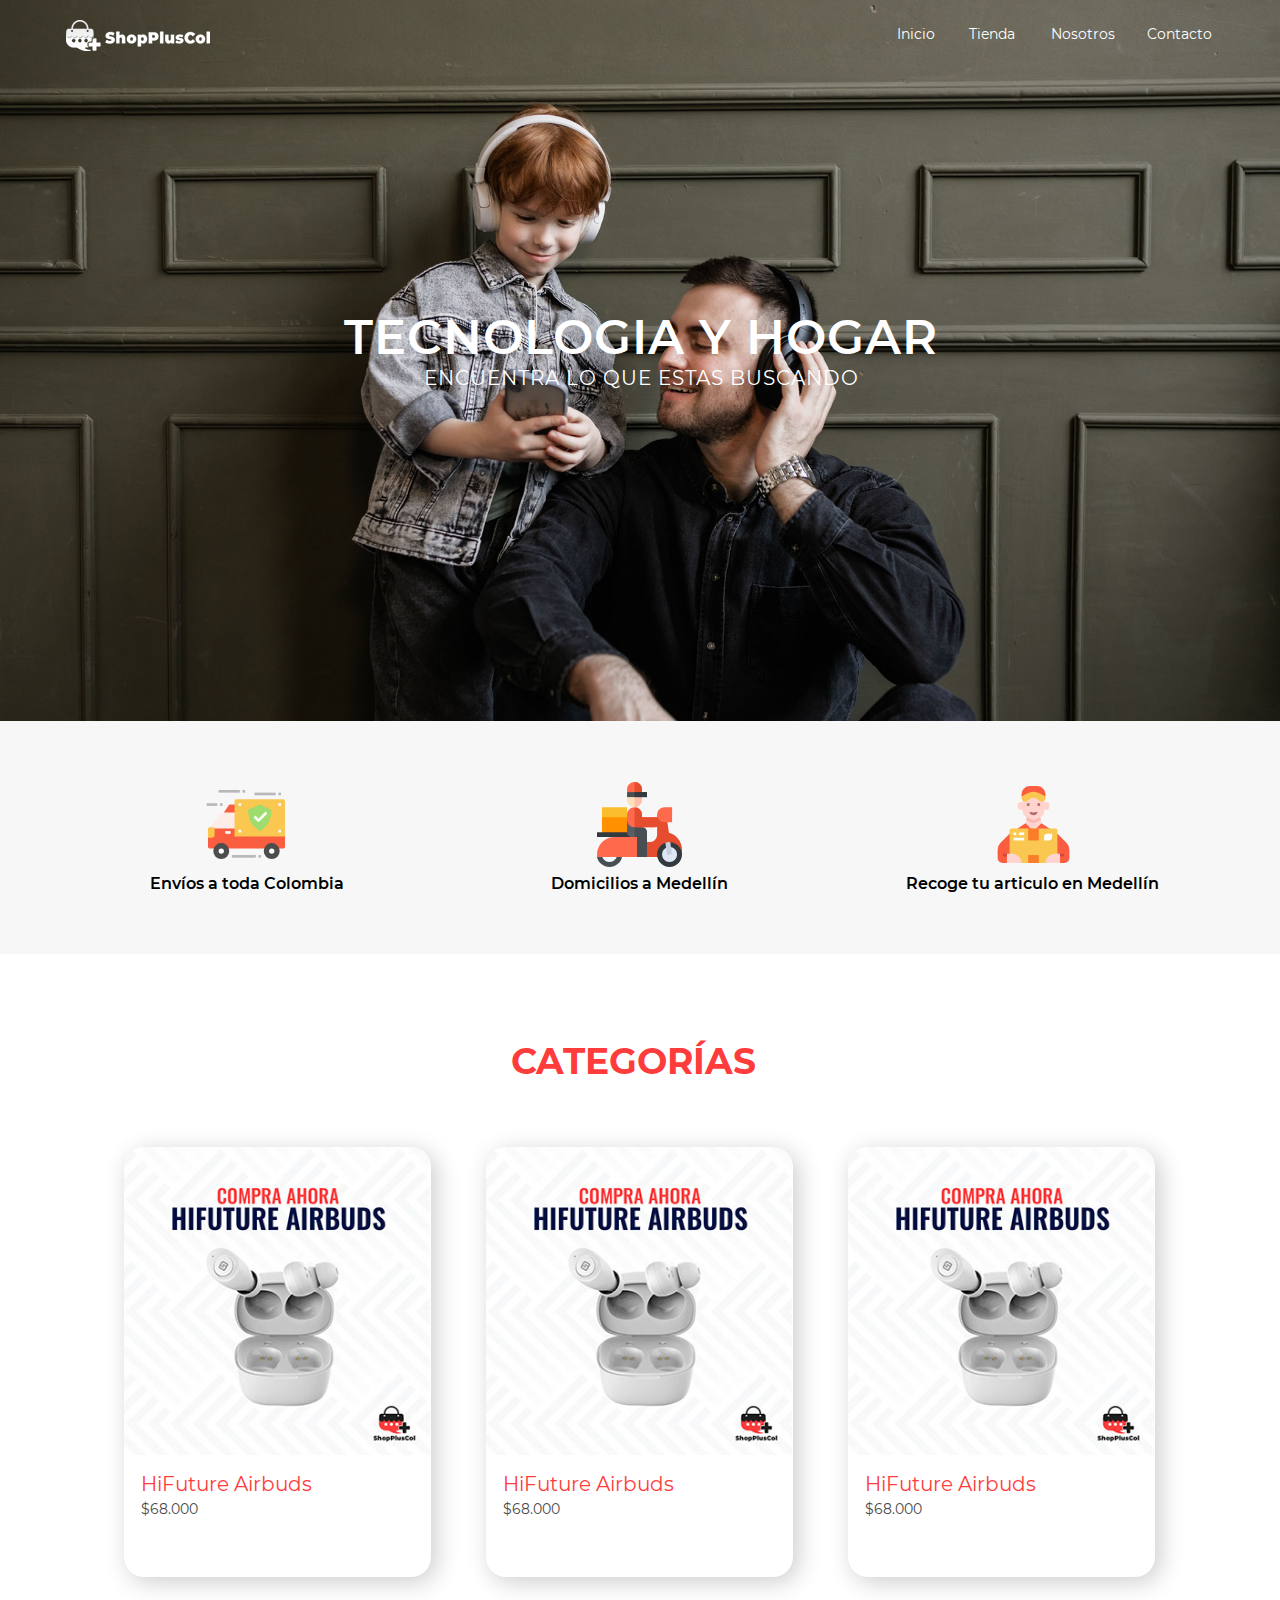
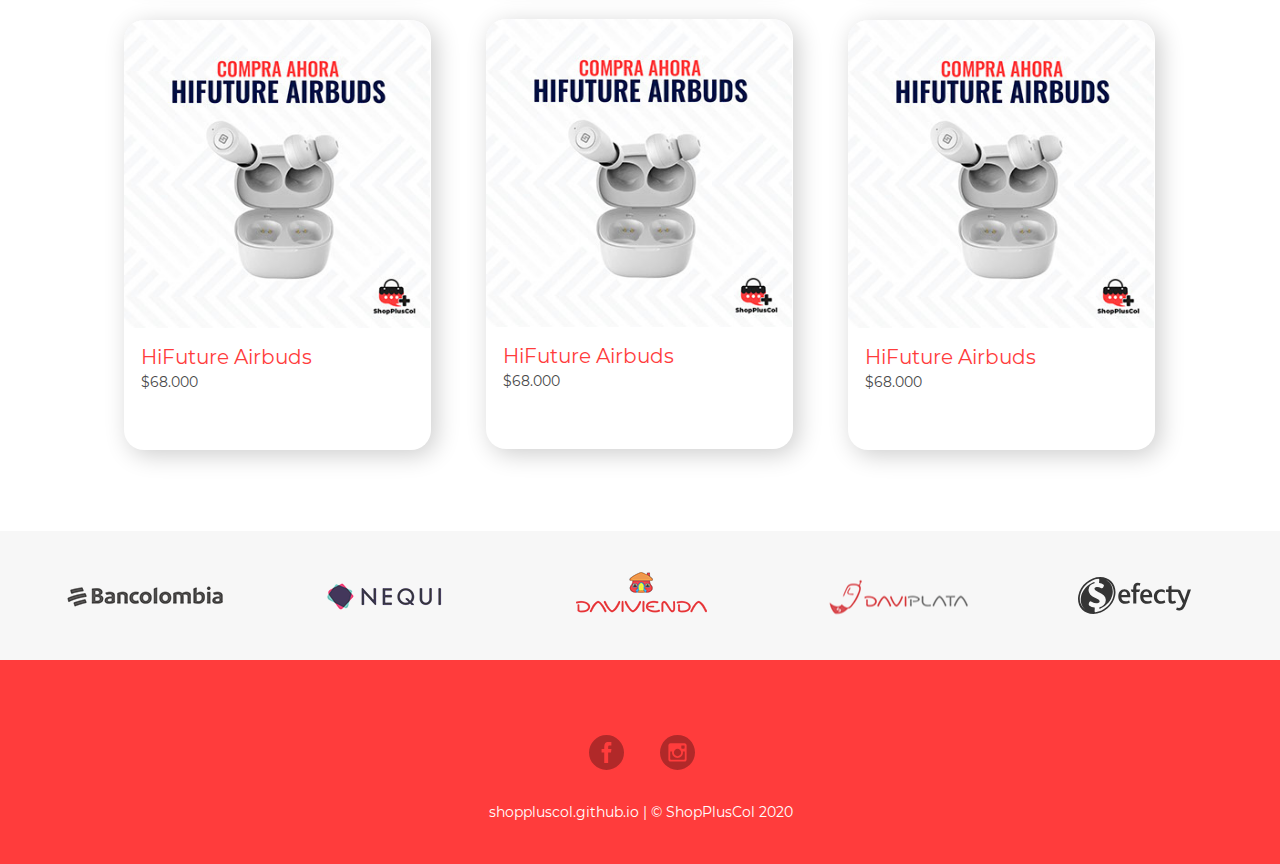
==== commit 797c1967: "Initial commit" ====
--- a/index.html
+++ b/index.html
@@ -16,8 +16,8 @@
   <title>Inicio</title>
   <!-- CSS -->
   <link rel="stylesheet" type="text/css" href="css/site_global.css?crc=4013350794"/>
-  <link rel="stylesheet" type="text/css" href="css/master_a-p_g_-maestra.css?crc=3823072403"/>
-  <link rel="stylesheet" type="text/css" href="css/index.css?crc=3960251875" id="pagesheet"/>
+  <link rel="stylesheet" type="text/css" href="css/master_a-p_g_-maestra.css?crc=53283033"/>
+  <link rel="stylesheet" type="text/css" href="css/index.css?crc=4115938633" id="pagesheet"/>
     <!--/*
 
 */
@@ -26,31 +26,27 @@
  <body>
 
   <div class="clearfix" id="page"><!-- group -->
-   <div class="clearfix grpelem" id="ppu274"><!-- column -->
-    <div class="clearfix colelem" id="pu274"><!-- group -->
-     <div class="browser_width grpelem" id="u274-bw">
-      <div class="museBGSize" id="u274"><!-- simple frame --></div>
+   <div class="clearfix grpelem" id="pu274"><!-- column -->
+    <div class="browser_width colelem" id="u274-bw">
+     <div class="museBGSize" id="u274"><!-- column -->
+      <div class="clearfix" id="u274_align_to_page">
+       <div class="clearfix colelem" id="pu138"><!-- group -->
+        <a class="nonblock nontext MuseLinkActive museBGSize grpelem" id="u138" href="index.html"><!-- simple frame --></a>
+        <a class="nonblock nontext MuseLinkActive clearfix grpelem" id="u134-4" href="index.html"><!-- content --><p>Inicio</p></a>
+        <a class="nonblock nontext clearfix grpelem" id="u135-4" href="tienda.html"><!-- content --><p>Tienda</p></a>
+        <div class="clearfix grpelem" id="u136-4"><!-- content -->
+         <p>Nosotros</p>
+        </div>
+        <div class="clearfix grpelem" id="u137-4"><!-- content -->
+         <p>Contacto</p>
+        </div>
+       </div>
+       <div class="Tecnologia-y-hogar clearfix colelem" id="u94-6"><!-- content -->
+        <h1 id="u94-2">tecnologia y hogar</h1>
+        <h1 id="u94-4">Encuentra lo que estas buscando</h1>
+       </div>
+      </div>
      </div>
-     <div class="browser_width grpelem" id="u249-bw">
-      <div id="u249"><!-- simple frame --></div>
-     </div>
-     <div class="clearfix grpelem" id="u95-4"><!-- content -->
-      <p>Encuentra lo que estas buscando</p>
-     </div>
-     <div class="Tecnologia-y-hogar clearfix grpelem" id="u94-4"><!-- content -->
-      <h1>tecnologia y hogar</h1>
-     </div>
-     <a class="nonblock nontext MuseLinkActive clearfix grpelem" id="u134-4" href="index.html"><!-- content --><p>Inicio</p></a>
-     <div class="clearfix grpelem" id="u135-4"><!-- content -->
-      <p>Tienda</p>
-     </div>
-     <div class="clearfix grpelem" id="u136-4"><!-- content -->
-      <p>Nosotros</p>
-     </div>
-     <div class="clearfix grpelem" id="u137-4"><!-- content -->
-      <p>Contacto</p>
-     </div>
-     <a class="nonblock nontext MuseLinkActive museBGSize grpelem" id="u138" href="index.html"><!-- simple frame --></a>
     </div>
     <div class="clearfix colelem" id="pu252"><!-- group -->
      <div class="browser_width grpelem" id="u252-bw">
@@ -80,28 +76,16 @@
       <div class="clearfix" id="u646_align_to_page">
        <div class="clearfix grpelem" id="pu708"><!-- column -->
         <div class="clearfix colelem" id="u708"><!-- group -->
-         <div class="shadow card transition rounded-corners clearfix grpelem" id="u376"><!-- column -->
-          <div class="position_content" id="u376_position_content">
-           <div class="museBGSize rounded-corners colelem" id="u697"><!-- simple frame --></div>
-           <div class="h3-titulo-servicios clearfix colelem" id="u388-4"><!-- content -->
-            <h3>HiFuture Airbuds</h3>
-           </div>
-           <div class="parrafo clearfix colelem" id="u394-4"><!-- content -->
-            <p>$68.000</p>
-           </div>
+         <a class="nonblock nontext shadow card transition rounded-corners clearfix grpelem" id="u376" href="tienda.html"><!-- column --><div class="museBGSize rounded-corners colelem" id="u697"><!-- simple frame --></div><div class="h3-titulo-servicios clearfix colelem" id="u388-4"><!-- content --><h3>HiFuture Airbuds</h3></div><div class="parrafo clearfix colelem" id="u394-4"><!-- content --><p>$68.000</p></div></a>
+        </div>
+        <div class="clearfix colelem" id="u1114"><!-- group -->
+         <div class="card transition shadow rounded-corners clearfix grpelem" id="u1118"><!-- column -->
+          <div class="museBGSize rounded-corners colelem" id="u1115"><!-- simple frame --></div>
+          <div class="h3-titulo-servicios clearfix colelem" id="u1116-4"><!-- content -->
+           <h3>HiFuture Airbuds</h3>
           </div>
-         </div>
-        </div>
-        <div class="clearfix colelem" id="u816"><!-- group -->
-         <div class="card transition shadow rounded-corners clearfix grpelem" id="u820"><!-- column -->
-          <div class="position_content" id="u820_position_content">
-           <div class="museBGSize rounded-corners colelem" id="u818"><!-- simple frame --></div>
-           <div class="h3-titulo-servicios clearfix colelem" id="u817-4"><!-- content -->
-            <h3>HiFuture Airbuds</h3>
-           </div>
-           <div class="parrafo clearfix colelem" id="u819-4"><!-- content -->
-            <p>$68.000</p>
-           </div>
+          <div class="parrafo clearfix colelem" id="u1117-4"><!-- content -->
+           <p>$68.000</p>
           </div>
          </div>
         </div>
@@ -110,57 +94,49 @@
         <div class="clearfix colelem" id="u649-4"><!-- content -->
          <p>CATEGORÍAS</p>
         </div>
-        <div class="clearfix colelem" id="u786"><!-- group -->
-         <div class="card transition shadow rounded-corners clearfix grpelem" id="u790"><!-- column -->
-          <div class="position_content" id="u790_position_content">
-           <div class="museBGSize rounded-corners colelem" id="u788"><!-- simple frame --></div>
-           <div class="h3-titulo-servicios clearfix colelem" id="u787-4"><!-- content -->
-            <h3>HiFuture Airbuds</h3>
-           </div>
-           <div class="parrafo clearfix colelem" id="u789-4"><!-- content -->
-            <p>$68.000</p>
-           </div>
+        <div class="clearfix colelem" id="u1084"><!-- group -->
+         <div class="card transition shadow rounded-corners clearfix grpelem" id="u1088"><!-- column -->
+          <div class="museBGSize rounded-corners colelem" id="u1085"><!-- simple frame --></div>
+          <div class="h3-titulo-servicios clearfix colelem" id="u1086-4"><!-- content -->
+           <h3>HiFuture Airbuds</h3>
+          </div>
+          <div class="parrafo clearfix colelem" id="u1087-4"><!-- content -->
+           <p>$68.000</p>
           </div>
          </div>
         </div>
-        <div class="clearfix colelem" id="u821"><!-- group -->
-         <div class="card transition shadow rounded-corners clearfix grpelem" id="u824"><!-- column -->
-          <div class="position_content" id="u824_position_content">
-           <div class="museBGSize rounded-corners colelem" id="u823"><!-- simple frame --></div>
-           <div class="h3-titulo-servicios clearfix colelem" id="u825-4"><!-- content -->
-            <h3>HiFuture Airbuds</h3>
-           </div>
-           <div class="parrafo clearfix colelem" id="u822-4"><!-- content -->
-            <p>$68.000</p>
-           </div>
+        <div class="clearfix colelem" id="u1119"><!-- group -->
+         <div class="card transition shadow rounded-corners clearfix grpelem" id="u1122"><!-- column -->
+          <div class="museBGSize rounded-corners colelem" id="u1120"><!-- simple frame --></div>
+          <div class="h3-titulo-servicios clearfix colelem" id="u1121-4"><!-- content -->
+           <h3>HiFuture Airbuds</h3>
+          </div>
+          <div class="parrafo clearfix colelem" id="u1123-4"><!-- content -->
+           <p>$68.000</p>
           </div>
          </div>
         </div>
        </div>
-       <div class="clearfix grpelem" id="pu801"><!-- column -->
-        <div class="clearfix colelem" id="u801"><!-- group -->
-         <div class="card transition shadow rounded-corners clearfix grpelem" id="u802"><!-- column -->
-          <div class="position_content" id="u802_position_content">
-           <div class="museBGSize rounded-corners colelem" id="u805"><!-- simple frame --></div>
-           <div class="h3-titulo-servicios clearfix colelem" id="u803-4"><!-- content -->
-            <h3>HiFuture Airbuds</h3>
-           </div>
-           <div class="parrafo clearfix colelem" id="u804-4"><!-- content -->
-            <p>$68.000</p>
-           </div>
+       <div class="clearfix grpelem" id="pu1099"><!-- column -->
+        <div class="clearfix colelem" id="u1099"><!-- group -->
+         <div class="card transition shadow rounded-corners clearfix grpelem" id="u1103"><!-- column -->
+          <div class="museBGSize rounded-corners colelem" id="u1100"><!-- simple frame --></div>
+          <div class="h3-titulo-servicios clearfix colelem" id="u1101-4"><!-- content -->
+           <h3>HiFuture Airbuds</h3>
+          </div>
+          <div class="parrafo clearfix colelem" id="u1102-4"><!-- content -->
+           <p>$68.000</p>
           </div>
          </div>
         </div>
-        <div class="clearfix colelem" id="u826"><!-- group -->
-         <div class="card transition shadow rounded-corners clearfix grpelem" id="u827"><!-- column -->
-          <div class="position_content" id="u827_position_content">
-           <div class="museBGSize rounded-corners colelem" id="u829"><!-- simple frame --></div>
-           <div class="h3-titulo-servicios clearfix colelem" id="u828-4"><!-- content -->
-            <h3>HiFuture Airbuds</h3>
-           </div>
-           <div class="parrafo clearfix colelem" id="u830-4"><!-- content -->
-            <p>$68.000</p>
-           </div>
+        <div class="clearfix colelem" id="u1124"><!-- group -->
+         <div class="card transition shadow rounded-corners clearfix grpelem" id="u1127"><!-- column -->
+          <div class="museBGSize rounded-corners colelem" id="u1125"><!-- simple frame --></div>
+          <div class="h3-titulo-servicios clearfix colelem" id="u1128-4"><!-- content -->
+           <h3>HiFuture Airbuds</h3>
+          </div>
+          <div class="parrafo clearfix colelem" id="u1126-4"><!-- content -->
+           <p>$68.000</p>
           </div>
          </div>
         </div>
@@ -168,31 +144,18 @@
       </div>
      </div>
     </div>
-    <div class="clearfix colelem" id="pu654"><!-- group -->
+    <div class="clearfix colelem" id="pu1030"><!-- group -->
+     <div class="museBGSize grpelem" id="u1030"><!-- simple frame --></div>
+     <div class="museBGSize grpelem" id="u1027"><!-- simple frame --></div>
+     <div class="museBGSize grpelem" id="u1024"><!-- simple frame --></div>
+     <div class="museBGSize grpelem" id="u1021"><!-- simple frame --></div>
+     <div class="museBGSize grpelem" id="u1010"><!-- simple frame --></div>
      <div class="browser_width grpelem" id="u654-bw">
       <div id="u654"><!-- simple frame --></div>
      </div>
-     <div class="clip_frame grpelem" id="u655"><!-- svg -->
-      <img class="svg" id="u656" src="images/camion-de-reparto.svg?crc=9187361" width="85" height="85" alt="" data-mu-svgfallback="images/camion-de-reparto_poster_.png?crc=4057705053"/>
-     </div>
-     <div class="clip_frame grpelem" id="u657"><!-- svg -->
-      <img class="svg" id="u658" src="images/repartidor.svg?crc=4055884180" width="85" height="85" alt="" data-mu-svgfallback="images/repartidor_poster_.png?crc=4037625064"/>
-     </div>
-     <div class="clip_frame grpelem" id="u659"><!-- svg -->
-      <img class="svg" id="u660" src="images/entrega-de-comida.svg?crc=341518647" width="85" height="85" alt="" data-mu-svgfallback="images/entrega-de-comida_poster_.png?crc=3854018195"/>
-     </div>
-     <div class="clearfix grpelem" id="u661-4"><!-- content -->
-      <p>Envíos a toda Colombia</p>
-     </div>
-     <div class="clearfix grpelem" id="u662-4"><!-- content -->
-      <p>Domicilios a Medellín</p>
-     </div>
-     <div class="clearfix grpelem" id="u663-4"><!-- content -->
-      <p>Recoge tu articulo en Medellín</p>
-     </div>
     </div>
    </div>
-   <div class="verticalspacer" data-offset-top="2515" data-content-above-spacer="2514" data-content-below-spacer="201"></div>
+   <div class="verticalspacer" data-offset-top="2259" data-content-above-spacer="2259" data-content-below-spacer="201"></div>
    <div class="browser_width grpelem" id="u139-bw">
     <div id="u139"><!-- column -->
      <div class="clearfix" id="u139_align_to_page">
@@ -231,6 +194,6 @@
 
 </script>
   <!-- RequireJS script -->
-  <script src="scripts/require.js?crc=4177726516" type="text/javascript" async data-main="scripts/museconfig.js?crc=128606099" onload="if (requirejs) requirejs.onError = function(requireType, requireModule) { if (requireType && requireType.toString && requireType.toString().indexOf && 0 <= requireType.toString().indexOf('#scripterror')) window.Muse.assets.check(); }" onerror="window.Muse.assets.check();"></script>
+  <script src="scripts/require.js?crc=4177726516" type="text/javascript" async data-main="scripts/museconfig.js?crc=3936894949" onload="if (requirejs) requirejs.onError = function(requireType, requireModule) { if (requireType && requireType.toString && requireType.toString().indexOf && 0 <= requireType.toString().indexOf('#scripterror')) window.Muse.assets.check(); }" onerror="window.Muse.assets.check();"></script>
    </body>
 </html>
--- a/css/master_a-p_g_-maestra.css
+++ b/css/master_a-p_g_-maestra.css
@@ -1 +1 @@
-#u134-4,#u135-4,#u136-4,#u137-4{background-color:transparent;color:#FFFFFF;font-family:'__Montserrat_5';font-weight:400;}#u138{opacity:1;-ms-filter:"progid:DXImageTransform.Microsoft.Alpha(Opacity=100)";filter:alpha(opacity=100);background:transparent url("../images/logo%20shoppluscol%20negativo%20alta%20resulucion.png?crc=4223956530") no-repeat left top;background-size:contain;}#u139{background-color:#FF3C3C;}#u140,#u142{background-color:transparent;opacity:0.3;-ms-filter:"progid:DXImageTransform.Microsoft.Alpha(Opacity=30)";filter:alpha(opacity=30);}#u141,#u143{display:block;}#u144-4{background-color:transparent;color:#FFFFFF;text-align:center;font-family:'__Montserrat_5';font-weight:400;}+#u138{opacity:1;-ms-filter:"progid:DXImageTransform.Microsoft.Alpha(Opacity=100)";filter:alpha(opacity=100);background:transparent url("../images/logo%20shoppluscol%20negativo%20alta%20resulucion.png?crc=4223956530") no-repeat left top;background-size:contain;}#u134-4,#u135-4,#u136-4,#u137-4{background-color:transparent;color:#FFFFFF;font-family:'__Montserrat_5';font-weight:400;}#u139{background-color:#FF3C3C;}#u140,#u142{background-color:transparent;opacity:0.3;-ms-filter:"progid:DXImageTransform.Microsoft.Alpha(Opacity=30)";filter:alpha(opacity=30);}#u141,#u143{display:block;}#u144-4{background-color:transparent;color:#FFFFFF;text-align:center;font-family:'__Montserrat_5';font-weight:400;}--- a/css/index.css
+++ b/css/index.css
@@ -1,4 +1,4 @@
 /*
 
 */
-.version.index{color:#0000EC;background-color:#0CA5E3;}#page{z-index:1;width:1200px;min-height:800px;background-image:none;border-width:0px;border-color:#000000;background-color:transparent;margin-left:auto;margin-right:auto;}#ppu274{z-index:0;width:0.01px;margin-right:-10000px;margin-top:-56px;margin-left:-100px;}#pu274{z-index:2;width:0.01px;}#u274{z-index:2;height:721px;opacity:1;-ms-filter:"progid:DXImageTransform.Microsoft.Alpha(Opacity=100)";filter:alpha(opacity=100);background:#000000 url("../images/pexels-alena-darmel-7322198.jpg?crc=4151919880") no-repeat left top;background-size:cover;}.js body{visibility:hidden;}.js body.initialized{visibility:visible;}#u274-bw{z-index:2;margin-top:56px;height:721px;}#u249{z-index:3;height:777px;background-color:#000000;opacity:0.42;-ms-filter:"progid:DXImageTransform.Microsoft.Alpha(Opacity=42)";filter:alpha(opacity=42);}#u249-bw{z-index:3;height:777px;}#u95-4{z-index:4;width:1352px;min-height:30px;background-color:transparent;line-height:24px;font-size:20px;letter-spacing:1px;color:#FFFFFF;text-align:center;font-family:'__Montserrat_5';font-weight:400;position:relative;margin-right:-10000px;margin-top:427px;left:25px;}#u94-4{z-index:8;width:1352px;min-height:69px;background-color:transparent;line-height:58px;color:#FFFFFF;font-family:'__Montserrat_5';font-weight:400;position:relative;margin-right:-10000px;margin-top:364px;left:25px;}#u134-4{z-index:12;width:40px;min-height:18px;position:relative;margin-right:-10000px;margin-top:82px;left:956px;}#u135-4{z-index:16;width:49px;min-height:18px;position:relative;margin-right:-10000px;margin-top:82px;left:1029px;}#u136-4{z-index:20;width:64px;min-height:18px;position:relative;margin-right:-10000px;margin-top:82px;left:1110px;}#u137-4{z-index:24;width:67px;min-height:18px;position:relative;margin-right:-10000px;margin-top:82px;left:1207px;}#u138{z-index:28;width:159px;height:31px;position:relative;margin-right:-10000px;margin-top:76px;left:126px;}#pu252{z-index:38;width:0.01px;}#u252{z-index:38;height:233px;background-color:#DDDDDD;opacity:0.24;-ms-filter:"progid:DXImageTransform.Microsoft.Alpha(Opacity=24)";filter:alpha(opacity=24);}#u252-bw{z-index:38;height:233px;}#u338{z-index:39;width:85px;background-color:transparent;position:relative;margin-right:-10000px;margin-top:61px;left:264px;}#u335{z-index:40;display:block;}#u344{z-index:41;width:85px;background-color:transparent;position:relative;margin-right:-10000px;margin-top:61px;left:1051px;}#u340{z-index:42;display:block;}#u350{z-index:43;width:85px;background-color:transparent;position:relative;margin-right:-10000px;margin-top:61px;left:657px;}#u346{z-index:44;display:block;}#u366-4{z-index:45;width:194px;min-height:18px;background-color:transparent;line-height:19px;font-size:16px;font-family:'__Montserrat_5';font-weight:600;position:relative;margin-right:-10000px;margin-top:153px;left:210px;}#u370-4{z-index:49;width:178px;min-height:18px;background-color:transparent;line-height:19px;font-size:16px;font-family:'__Montserrat_5';font-weight:600;position:relative;margin-right:-10000px;margin-top:153px;left:611px;}#u373-4{z-index:53;width:254px;min-height:18px;background-color:transparent;line-height:19px;font-size:16px;font-family:'__Montserrat_5';font-weight:600;position:relative;margin-right:-10000px;margin-top:153px;left:966px;}#u646{z-index:57;min-height:1126px;background-color:transparent;}#u646_align_to_page{margin-left:auto;margin-right:auto;position:relative;width:1200px;left:-100px;}#pu708{z-index:81;width:0.01px;padding-bottom:0px;margin:197px -10000px -123px 109px;}#u708{z-index:81;width:352px;border-width:0px;border-color:transparent;background-color:transparent;position:relative;}#u376{z-index:82;width:352px;-webkit-transition-duration:0.5s;-webkit-transition-delay:0s;-webkit-transition-timing-function:ease;transition-duration:0.5s;transition-delay:0s;transition-timing-function:ease;background-image:url("../images/blank.gif?crc=4208392903");border-radius:20px;position:relative;margin-right:-10000px;}.card{border-width:0px;box-shadow:5px 5px 24px rgba(0,0,0,0.2);border-color:#000000;background-color:#FFFFFF;}#u697{z-index:91;width:353px;height:353px;opacity:1;-ms-filter:"progid:DXImageTransform.Microsoft.Alpha(Opacity=100)";filter:alpha(opacity=100);border-radius:20px 20px 0px 0px ;left:-1px;position:relative;background:transparent url("../images/1.jpg?crc=3872861659") no-repeat left top;background-size:cover;}#u388-4{z-index:83;width:290px;min-height:29px;background-color:transparent;line-height:29px;color:#FF3C3C;font-family:'__Montserrat_5';font-weight:400;margin-left:31px;margin-top:26px;position:relative;}#u394-4{z-index:87;width:290px;min-height:58px;background-color:transparent;font-family:'__Montserrat_5';font-weight:400;margin-left:31px;margin-top:6px;position:relative;}#u816{z-index:114;width:352px;border-width:0px;border-color:transparent;background-color:transparent;margin-top:72px;position:relative;}#u820{z-index:115;width:352px;-webkit-transition-duration:0.5s;-webkit-transition-delay:0s;-webkit-transition-timing-function:ease;transition-duration:0.5s;transition-delay:0s;transition-timing-function:ease;background-image:url("../images/blank.gif?crc=4208392903");border-radius:20px;position:relative;margin-right:-10000px;}#u818{z-index:124;width:353px;height:353px;opacity:1;-ms-filter:"progid:DXImageTransform.Microsoft.Alpha(Opacity=100)";filter:alpha(opacity=100);border-radius:20px 20px 0px 0px ;left:-1px;position:relative;background:transparent url("../images/1.jpg?crc=3872861659") no-repeat left top;background-size:cover;}#u817-4{z-index:116;width:290px;min-height:29px;background-color:transparent;line-height:29px;color:#FF3C3C;font-family:'__Montserrat_5';font-weight:400;margin-left:31px;margin-top:26px;position:relative;}#u819-4{z-index:120;width:290px;min-height:58px;background-color:transparent;font-family:'__Montserrat_5';font-weight:400;margin-left:31px;margin-top:6px;position:relative;}#pu649-4{z-index:58;width:0.01px;padding-bottom:0px;margin:86px -10000px -123px 524px;}#u649-4{z-index:58;width:257px;min-height:42px;background-color:transparent;line-height:43px;color:#FF3C3C;font-size:36px;font-family:'__Montserrat_5';font-weight:700;margin-left:47px;position:relative;}#u786{z-index:92;width:352px;border-width:0px;border-color:transparent;background-color:transparent;margin-top:68px;position:relative;}#u790{z-index:93;width:352px;-webkit-transition-duration:0.5s;-webkit-transition-delay:0s;-webkit-transition-timing-function:ease;transition-duration:0.5s;transition-delay:0s;transition-timing-function:ease;background-image:url("../images/blank.gif?crc=4208392903");border-radius:20px;position:relative;margin-right:-10000px;}#u788{z-index:102;width:353px;height:353px;opacity:1;-ms-filter:"progid:DXImageTransform.Microsoft.Alpha(Opacity=100)";filter:alpha(opacity=100);border-radius:20px 20px 0px 0px ;left:-1px;position:relative;background:transparent url("../images/1.jpg?crc=3872861659") no-repeat left top;background-size:cover;}#u787-4{z-index:94;width:290px;min-height:29px;background-color:transparent;line-height:29px;color:#FF3C3C;font-family:'__Montserrat_5';font-weight:400;margin-left:31px;margin-top:26px;position:relative;}#u789-4{z-index:98;width:290px;min-height:58px;background-color:transparent;font-family:'__Montserrat_5';font-weight:400;margin-left:31px;margin-top:6px;position:relative;}#u821{z-index:125;width:352px;border-width:0px;border-color:transparent;background-color:transparent;margin-top:72px;position:relative;}#u824{z-index:126;width:352px;-webkit-transition-duration:0.5s;-webkit-transition-delay:0s;-webkit-transition-timing-function:ease;transition-duration:0.5s;transition-delay:0s;transition-timing-function:ease;background-image:url("../images/blank.gif?crc=4208392903");border-radius:20px;position:relative;margin-right:-10000px;}#u823{z-index:135;width:353px;height:353px;opacity:1;-ms-filter:"progid:DXImageTransform.Microsoft.Alpha(Opacity=100)";filter:alpha(opacity=100);border-radius:20px 20px 0px 0px ;left:-1px;position:relative;background:transparent url("../images/1.jpg?crc=3872861659") no-repeat left top;background-size:cover;}#u825-4{z-index:127;width:290px;min-height:29px;background-color:transparent;line-height:29px;color:#FF3C3C;font-family:'__Montserrat_5';font-weight:400;margin-left:31px;margin-top:26px;position:relative;}#u822-4{z-index:131;width:290px;min-height:58px;background-color:transparent;font-family:'__Montserrat_5';font-weight:400;margin-left:31px;margin-top:6px;position:relative;}#pu801{z-index:103;width:0.01px;padding-bottom:0px;margin:197px -10000px -123px 941px;}#u801{z-index:103;width:352px;border-width:0px;border-color:transparent;background-color:transparent;position:relative;}#u802{z-index:104;width:352px;-webkit-transition-duration:0.5s;-webkit-transition-delay:0s;-webkit-transition-timing-function:ease;transition-duration:0.5s;transition-delay:0s;transition-timing-function:ease;background-image:url("../images/blank.gif?crc=4208392903");border-radius:20px;position:relative;margin-right:-10000px;}#u805{z-index:113;width:353px;height:353px;opacity:1;-ms-filter:"progid:DXImageTransform.Microsoft.Alpha(Opacity=100)";filter:alpha(opacity=100);border-radius:20px 20px 0px 0px ;left:-1px;position:relative;background:transparent url("../images/1.jpg?crc=3872861659") no-repeat left top;background-size:cover;}#u803-4{z-index:105;width:290px;min-height:29px;background-color:transparent;line-height:29px;color:#FF3C3C;font-family:'__Montserrat_5';font-weight:400;margin-left:31px;margin-top:26px;position:relative;}#u804-4{z-index:109;width:290px;min-height:58px;background-color:transparent;font-family:'__Montserrat_5';font-weight:400;margin-left:31px;margin-top:6px;position:relative;}#u826{z-index:136;width:352px;border-width:0px;border-color:transparent;background-color:transparent;margin-top:72px;position:relative;}#u827{z-index:137;width:352px;-webkit-transition-duration:0.5s;-webkit-transition-delay:0s;-webkit-transition-timing-function:ease;transition-duration:0.5s;transition-delay:0s;transition-timing-function:ease;background-image:url("../images/blank.gif?crc=4208392903");border-radius:20px;position:relative;margin-right:-10000px;}#u376:hover,#u820:hover,#u790:hover,#u824:hover,#u802:hover,#u827:hover{box-shadow:none;width:352px;min-height:0px;margin:0px -10000px 0px 0px;}#u376_position_content,#u820_position_content,#u790_position_content,#u824_position_content,#u802_position_content,#u827_position_content{padding-bottom:18px;width:100%;}#u829{z-index:146;width:353px;height:353px;opacity:1;-ms-filter:"progid:DXImageTransform.Microsoft.Alpha(Opacity=100)";filter:alpha(opacity=100);border-radius:20px 20px 0px 0px ;left:-1px;position:relative;background:transparent url("../images/1.jpg?crc=3872861659") no-repeat left top;background-size:cover;}#u828-4{z-index:138;width:290px;min-height:29px;background-color:transparent;line-height:29px;color:#FF3C3C;font-family:'__Montserrat_5';font-weight:400;margin-left:31px;margin-top:26px;position:relative;}#u830-4{z-index:142;width:290px;min-height:58px;background-color:transparent;font-family:'__Montserrat_5';font-weight:400;margin-left:31px;margin-top:6px;position:relative;}#u646-bw{z-index:57;min-height:1126px;}#pu654{z-index:62;width:0.01px;margin-top:202px;}#u654{z-index:62;height:233px;background-color:#DDDDDD;opacity:0.24;-ms-filter:"progid:DXImageTransform.Microsoft.Alpha(Opacity=24)";filter:alpha(opacity=24);}#u654-bw{z-index:62;height:233px;}#u655{z-index:63;width:85px;background-color:transparent;position:relative;margin-right:-10000px;margin-top:61px;left:264px;}#u656{z-index:64;display:block;}#u657{z-index:65;width:85px;background-color:transparent;position:relative;margin-right:-10000px;margin-top:61px;left:1051px;}#u658{z-index:66;display:block;}#u659{z-index:67;width:85px;background-color:transparent;position:relative;margin-right:-10000px;margin-top:61px;left:658px;}#u660{z-index:68;display:block;}#u661-4{z-index:69;width:194px;min-height:18px;background-color:transparent;line-height:19px;font-size:16px;font-family:'__Montserrat_5';font-weight:600;position:relative;margin-right:-10000px;margin-top:153px;left:210px;}#u662-4{z-index:73;width:178px;min-height:18px;background-color:transparent;line-height:19px;font-size:16px;font-family:'__Montserrat_5';font-weight:600;position:relative;margin-right:-10000px;margin-top:153px;left:611px;}#u663-4{z-index:77;width:254px;min-height:18px;background-color:transparent;line-height:19px;font-size:16px;font-family:'__Montserrat_5';font-weight:600;position:relative;margin-right:-10000px;margin-top:153px;left:967px;}.css_verticalspacer .verticalspacer{height:calc(100vh - 2715px);}#u139{z-index:29;min-height:204px;}#u139_align_to_page{margin-left:auto;margin-right:auto;position:relative;width:1200px;left:-100px;padding-top:75px;padding-bottom:40px;}#pu140{z-index:30;width:0.01px;left:649px;position:relative;}#u140{z-index:30;width:35px;position:relative;margin-right:-10000px;}#u141{z-index:31;}#u142{z-index:32;width:35px;position:relative;margin-right:-10000px;left:71px;}#u143{z-index:33;}#u144-4{z-index:34;width:363px;min-height:20px;left:519px;margin-top:34px;position:relative;}#u139-bw{z-index:29;min-height:204px;margin-top:-2px;}#muse_css_mq,.html{background-color:#FFFFFF;}body{position:relative;min-width:1200px;}.verticalspacer{min-height:1px;}@font-face{font-family:'__Montserrat_5';src:url('../fonts/montserrat-bold.eot');src:local('☺'), url('../fonts/montserrat-bold.woff') format('woff');font-weight:700;font-style:normal;}@font-face{font-family:'__Montserrat_5';src:url('../fonts/montserrat-regular.eot');src:local('☺'), url('../fonts/montserrat-regular.woff') format('woff');font-weight:400;font-style:normal;}@font-face{font-family:'__Montserrat_5';src:url('../fonts/montserrat-semibold.eot');src:local('☺'), url('../fonts/montserrat-semibold.woff') format('woff');font-weight:600;font-style:normal;}+.version.index{color:#0000F5;background-color:#543D49;}#page{z-index:1;width:1200px;min-height:800px;background-image:none;border-width:0px;border-color:#000000;background-color:transparent;margin-left:auto;margin-right:auto;}#pu274{z-index:2;width:0.01px;margin-right:-10000px;margin-left:-100px;}#u274{z-index:2;min-height:720.9702610474284px;opacity:1;-ms-filter:"progid:DXImageTransform.Microsoft.Alpha(Opacity=100)";filter:alpha(opacity=100);padding-bottom:0px;background:#000000 url("../images/pexels-alena-darmel-7322198.jpg?crc=4151919880") no-repeat left top;background-size:cover;}#u274_align_to_page{margin-left:auto;margin-right:auto;position:relative;width:1200px;left:-100px;padding-top:20px;padding-bottom:331px;}#pu138{z-index:27;width:0.01px;left:126px;position:relative;}#u138{z-index:27;width:159px;height:31px;position:relative;margin-right:-10000px;}#u134-4{z-index:15;width:40px;min-height:18px;position:relative;margin-right:-10000px;margin-top:6px;left:831px;}#u135-4{z-index:19;width:49px;min-height:18px;position:relative;margin-right:-10000px;margin-top:6px;left:903px;}#u136-4{z-index:23;width:64px;min-height:18px;position:relative;margin-right:-10000px;margin-top:6px;left:985px;}#u137-4{z-index:28;width:67px;min-height:18px;position:relative;margin-right:-10000px;margin-top:6px;left:1081px;}#u94-6{z-index:3;width:1352px;min-height:69px;background-color:transparent;color:#FFFFFF;left:25px;margin-top:257px;position:relative;}#u94-2{line-height:58px;font-family:'__Montserrat_5';font-weight:600;}#u94-4{font-size:20px;text-align:center;line-height:24px;letter-spacing:1px;font-family:'__Montserrat_5';font-weight:400;}.js body{visibility:hidden;}.js body.initialized{visibility:visible;}#u274-bw{z-index:2;min-height:720.9702610474284px;}#pu252{z-index:41;width:0.01px;}#u252{z-index:41;height:233px;background-color:#DDDDDD;opacity:0.24;-ms-filter:"progid:DXImageTransform.Microsoft.Alpha(Opacity=24)";filter:alpha(opacity=24);}#u252-bw{z-index:41;height:233px;}#u338{z-index:42;width:85px;background-color:transparent;position:relative;margin-right:-10000px;margin-top:61px;left:264px;}#u335{z-index:43;display:block;}#u344{z-index:44;width:85px;background-color:transparent;position:relative;margin-right:-10000px;margin-top:61px;left:1051px;}#u340{z-index:45;display:block;}#u350{z-index:46;width:85px;background-color:transparent;position:relative;margin-right:-10000px;margin-top:61px;left:657px;}#u346{z-index:47;display:block;}#u366-4{z-index:48;width:194px;min-height:18px;background-color:transparent;line-height:19px;font-size:16px;font-family:'__Montserrat_5';font-weight:600;position:relative;margin-right:-10000px;margin-top:153px;left:210px;}#u370-4{z-index:52;width:178px;min-height:18px;background-color:transparent;line-height:19px;font-size:16px;font-family:'__Montserrat_5';font-weight:600;position:relative;margin-right:-10000px;margin-top:153px;left:611px;}#u373-4{z-index:56;width:254px;min-height:18px;background-color:transparent;line-height:19px;font-size:16px;font-family:'__Montserrat_5';font-weight:600;position:relative;margin-right:-10000px;margin-top:153px;left:966px;}#u646{z-index:60;min-height:1094px;background-color:transparent;padding-bottom:32px;}#u646_align_to_page{margin-left:auto;margin-right:auto;position:relative;width:1200px;left:-100px;}#pu708{z-index:65;width:0.01px;padding-bottom:0px;margin-right:-10000px;margin-top:193px;margin-left:184px;}#u708{z-index:65;width:307px;border-width:0px;border-color:transparent;background-color:transparent;position:relative;}#u376{z-index:66;width:306px;-webkit-transition-duration:0.5s;-webkit-transition-delay:0s;-webkit-transition-timing-function:ease;transition-duration:0.5s;transition-delay:0s;transition-timing-function:ease;background-image:url("../images/blank.gif?crc=4208392903");border-radius:20px;padding-right:1px;padding-bottom:53px;position:relative;margin-right:-10000px;}.card{border-width:0px;box-shadow:5px 5px 24px rgba(0,0,0,0.2);border-color:#000000;background-color:#FFFFFF;}#u697{z-index:75;width:306px;height:308px;opacity:1;-ms-filter:"progid:DXImageTransform.Microsoft.Alpha(Opacity=100)";filter:alpha(opacity=100);border-radius:20px 20px 0px 0px ;position:relative;background:transparent url("../images/1.jpg?crc=4095633910") no-repeat left top;background-size:cover;}#u388-4{z-index:67;width:274px;min-height:31px;background-color:transparent;line-height:24px;color:#FF3C3C;font-size:20px;font-family:'__Montserrat_5';font-weight:400;margin-left:17px;margin-top:17px;position:relative;}#u394-4{z-index:71;width:274px;min-height:26px;background-color:transparent;line-height:22px;font-size:14px;font-family:'__Montserrat_5';font-weight:400;margin-left:17px;top:-5px;margin-bottom:-5px;position:relative;}#u1114{z-index:98;width:307px;border-width:0px;border-color:transparent;background-color:transparent;margin-top:43px;position:relative;}#u1118{z-index:99;width:306px;-webkit-transition-duration:0.5s;-webkit-transition-delay:0s;-webkit-transition-timing-function:ease;transition-duration:0.5s;transition-delay:0s;transition-timing-function:ease;background-image:url("../images/blank.gif?crc=4208392903");border-radius:20px;padding-right:1px;padding-bottom:53px;position:relative;margin-right:-10000px;}#u1115{z-index:108;width:306px;height:308px;opacity:1;-ms-filter:"progid:DXImageTransform.Microsoft.Alpha(Opacity=100)";filter:alpha(opacity=100);border-radius:20px 20px 0px 0px ;position:relative;background:transparent url("../images/1.jpg?crc=4095633910") no-repeat left top;background-size:cover;}#u1116-4{z-index:100;width:274px;min-height:31px;background-color:transparent;line-height:24px;color:#FF3C3C;font-size:20px;font-family:'__Montserrat_5';font-weight:400;margin-left:17px;margin-top:17px;position:relative;}#u1117-4{z-index:104;width:274px;min-height:26px;background-color:transparent;line-height:22px;font-size:14px;font-family:'__Montserrat_5';font-weight:400;margin-left:17px;top:-5px;margin-bottom:-5px;position:relative;}#pu649-4{z-index:61;width:0.01px;padding-bottom:1px;margin-right:-10000px;margin-top:86px;margin-left:546px;}#u649-4{z-index:61;width:257px;min-height:42px;background-color:transparent;line-height:43px;color:#FF3C3C;font-size:36px;font-family:'__Montserrat_5';font-weight:700;margin-left:25px;position:relative;}#u1084{z-index:76;width:307px;border-width:0px;border-color:transparent;background-color:transparent;margin-top:64px;position:relative;}#u1088{z-index:77;width:306px;-webkit-transition-duration:0.5s;-webkit-transition-delay:0s;-webkit-transition-timing-function:ease;transition-duration:0.5s;transition-delay:0s;transition-timing-function:ease;background-image:url("../images/blank.gif?crc=4208392903");border-radius:20px;padding-right:1px;padding-bottom:53px;position:relative;margin-right:-10000px;}#u1085{z-index:86;width:306px;height:308px;opacity:1;-ms-filter:"progid:DXImageTransform.Microsoft.Alpha(Opacity=100)";filter:alpha(opacity=100);border-radius:20px 20px 0px 0px ;position:relative;background:transparent url("../images/1.jpg?crc=4095633910") no-repeat left top;background-size:cover;}#u1086-4{z-index:78;width:274px;min-height:31px;background-color:transparent;line-height:24px;color:#FF3C3C;font-size:20px;font-family:'__Montserrat_5';font-weight:400;margin-left:17px;margin-top:17px;position:relative;}#u1087-4{z-index:82;width:274px;min-height:26px;background-color:transparent;line-height:22px;font-size:14px;font-family:'__Montserrat_5';font-weight:400;margin-left:17px;top:-5px;margin-bottom:-5px;position:relative;}#u1119{z-index:109;width:307px;border-width:0px;border-color:transparent;background-color:transparent;margin-top:42px;position:relative;}#u1122{z-index:110;width:306px;-webkit-transition-duration:0.5s;-webkit-transition-delay:0s;-webkit-transition-timing-function:ease;transition-duration:0.5s;transition-delay:0s;transition-timing-function:ease;background-image:url("../images/blank.gif?crc=4208392903");border-radius:20px;padding-right:1px;padding-bottom:53px;position:relative;margin-right:-10000px;}#u1120{z-index:119;width:306px;height:308px;opacity:1;-ms-filter:"progid:DXImageTransform.Microsoft.Alpha(Opacity=100)";filter:alpha(opacity=100);border-radius:20px 20px 0px 0px ;position:relative;background:transparent url("../images/1.jpg?crc=4095633910") no-repeat left top;background-size:cover;}#u1121-4{z-index:111;width:274px;min-height:31px;background-color:transparent;line-height:24px;color:#FF3C3C;font-size:20px;font-family:'__Montserrat_5';font-weight:400;margin-left:17px;margin-top:17px;position:relative;}#u1123-4{z-index:115;width:274px;min-height:26px;background-color:transparent;line-height:22px;font-size:14px;font-family:'__Montserrat_5';font-weight:400;margin-left:17px;top:-5px;margin-bottom:-5px;position:relative;}#pu1099{z-index:87;width:0.01px;padding-bottom:0px;margin-right:-10000px;margin-top:193px;margin-left:908px;}#u1099{z-index:87;width:307px;border-width:0px;border-color:transparent;background-color:transparent;position:relative;}#u1103{z-index:88;width:306px;-webkit-transition-duration:0.5s;-webkit-transition-delay:0s;-webkit-transition-timing-function:ease;transition-duration:0.5s;transition-delay:0s;transition-timing-function:ease;background-image:url("../images/blank.gif?crc=4208392903");border-radius:20px;padding-right:1px;padding-bottom:53px;position:relative;margin-right:-10000px;}#u1100{z-index:97;width:306px;height:308px;opacity:1;-ms-filter:"progid:DXImageTransform.Microsoft.Alpha(Opacity=100)";filter:alpha(opacity=100);border-radius:20px 20px 0px 0px ;position:relative;background:transparent url("../images/1.jpg?crc=4095633910") no-repeat left top;background-size:cover;}#u1101-4{z-index:89;width:274px;min-height:31px;background-color:transparent;line-height:24px;color:#FF3C3C;font-size:20px;font-family:'__Montserrat_5';font-weight:400;margin-left:17px;margin-top:17px;position:relative;}#u1102-4{z-index:93;width:274px;min-height:26px;background-color:transparent;line-height:22px;font-size:14px;font-family:'__Montserrat_5';font-weight:400;margin-left:17px;top:-5px;margin-bottom:-5px;position:relative;}#u1124{z-index:120;width:307px;border-width:0px;border-color:transparent;background-color:transparent;margin-top:43px;position:relative;}#u1127{z-index:121;width:306px;-webkit-transition-duration:0.5s;-webkit-transition-delay:0s;-webkit-transition-timing-function:ease;transition-duration:0.5s;transition-delay:0s;transition-timing-function:ease;background-image:url("../images/blank.gif?crc=4208392903");border-radius:20px;padding-right:1px;padding-bottom:53px;position:relative;margin-right:-10000px;}#u376:hover,#u1118:hover,#u1088:hover,#u1122:hover,#u1103:hover,#u1127:hover{box-shadow:none;width:306px;min-height:0px;margin:0px -10000px 0px 0px;}#u1125{z-index:130;width:306px;height:308px;opacity:1;-ms-filter:"progid:DXImageTransform.Microsoft.Alpha(Opacity=100)";filter:alpha(opacity=100);border-radius:20px 20px 0px 0px ;position:relative;background:transparent url("../images/1.jpg?crc=4095633910") no-repeat left top;background-size:cover;}#u1128-4{z-index:122;width:274px;min-height:31px;background-color:transparent;line-height:24px;color:#FF3C3C;font-size:20px;font-family:'__Montserrat_5';font-weight:400;margin-left:17px;margin-top:17px;position:relative;}#u1126-4{z-index:126;width:274px;min-height:26px;background-color:transparent;line-height:22px;font-size:14px;font-family:'__Montserrat_5';font-weight:400;margin-left:17px;top:-5px;margin-bottom:-5px;position:relative;}#u646-bw{z-index:60;min-height:1094px;}#pu1030{z-index:9;width:0.01px;margin-top:49px;}#u1030{z-index:9;width:190px;height:53px;opacity:1;-ms-filter:"progid:DXImageTransform.Microsoft.Alpha(Opacity=100)";filter:alpha(opacity=100);position:relative;margin-right:-10000px;margin-top:39px;left:349px;background:transparent url("../images/nequi.png?crc=96758687") no-repeat center center;background-size:cover;}#u1027{z-index:10;width:149px;height:37px;opacity:1;-ms-filter:"progid:DXImageTransform.Microsoft.Alpha(Opacity=100)";filter:alpha(opacity=100);position:relative;margin-right:-10000px;margin-top:46px;left:1120px;background:transparent url("../images/logo-efecty.svg?crc=331150479") no-repeat center center;background-size:contain;}.nosvg #u1027{background-image:url('../images/logo-efecty_poster_u1049.png?crc=4066372370');}#u1024{z-index:11;width:190px;height:53px;opacity:1;-ms-filter:"progid:DXImageTransform.Microsoft.Alpha(Opacity=100)";filter:alpha(opacity=100);position:relative;margin-right:-10000px;margin-top:39px;left:606px;background:transparent url("../images/davivienda.png?crc=227214441") no-repeat center center;background-size:contain;}#u1021{z-index:12;width:190px;height:53px;opacity:1;-ms-filter:"progid:DXImageTransform.Microsoft.Alpha(Opacity=100)";filter:alpha(opacity=100);position:relative;margin-right:-10000px;margin-top:39px;left:863px;background:transparent url("../images/daviplata.png?crc=274891242") no-repeat center center;background-size:cover;}#u1010{z-index:13;width:190px;height:53px;opacity:1;-ms-filter:"progid:DXImageTransform.Microsoft.Alpha(Opacity=100)";filter:alpha(opacity=100);position:relative;margin-right:-10000px;margin-top:39px;left:110px;background:transparent url("../images/bancolombia.png?crc=214988970") no-repeat center center;background-size:cover;}#u654{z-index:14;height:130px;background-color:#DDDDDD;opacity:0.24;-ms-filter:"progid:DXImageTransform.Microsoft.Alpha(Opacity=24)";filter:alpha(opacity=24);}#u654-bw{z-index:14;height:130px;}.css_verticalspacer .verticalspacer{height:calc(100vh - 2460px);}#u139{z-index:32;min-height:204px;}#u139_align_to_page{margin-left:auto;margin-right:auto;position:relative;width:1200px;left:-100px;padding-top:75px;padding-bottom:40px;}#pu140{z-index:33;width:0.01px;left:649px;position:relative;}#u140{z-index:33;width:35px;position:relative;margin-right:-10000px;}#u141{z-index:34;}#u142{z-index:35;width:35px;position:relative;margin-right:-10000px;left:71px;}#u143{z-index:36;}#u144-4{z-index:37;width:363px;min-height:20px;left:519px;margin-top:34px;position:relative;}#u139-bw{z-index:32;min-height:204px;margin-top:-2px;}#muse_css_mq,.html{background-color:#FFFFFF;}body{position:relative;min-width:1200px;}.verticalspacer{min-height:1px;}@font-face{font-family:'__Montserrat_5';src:url('../fonts/montserrat-regular.eot');src:local('☺'), url('../fonts/montserrat-regular.woff') format('woff');font-weight:400;font-style:normal;}@font-face{font-family:'__Montserrat_5';src:url('../fonts/montserrat-semibold.eot');src:local('☺'), url('../fonts/montserrat-semibold.woff') format('woff');font-weight:600;font-style:normal;}@font-face{font-family:'__Montserrat_5';src:url('../fonts/montserrat-bold.eot');src:local('☺'), url('../fonts/montserrat-bold.woff') format('woff');font-weight:700;font-style:normal;}